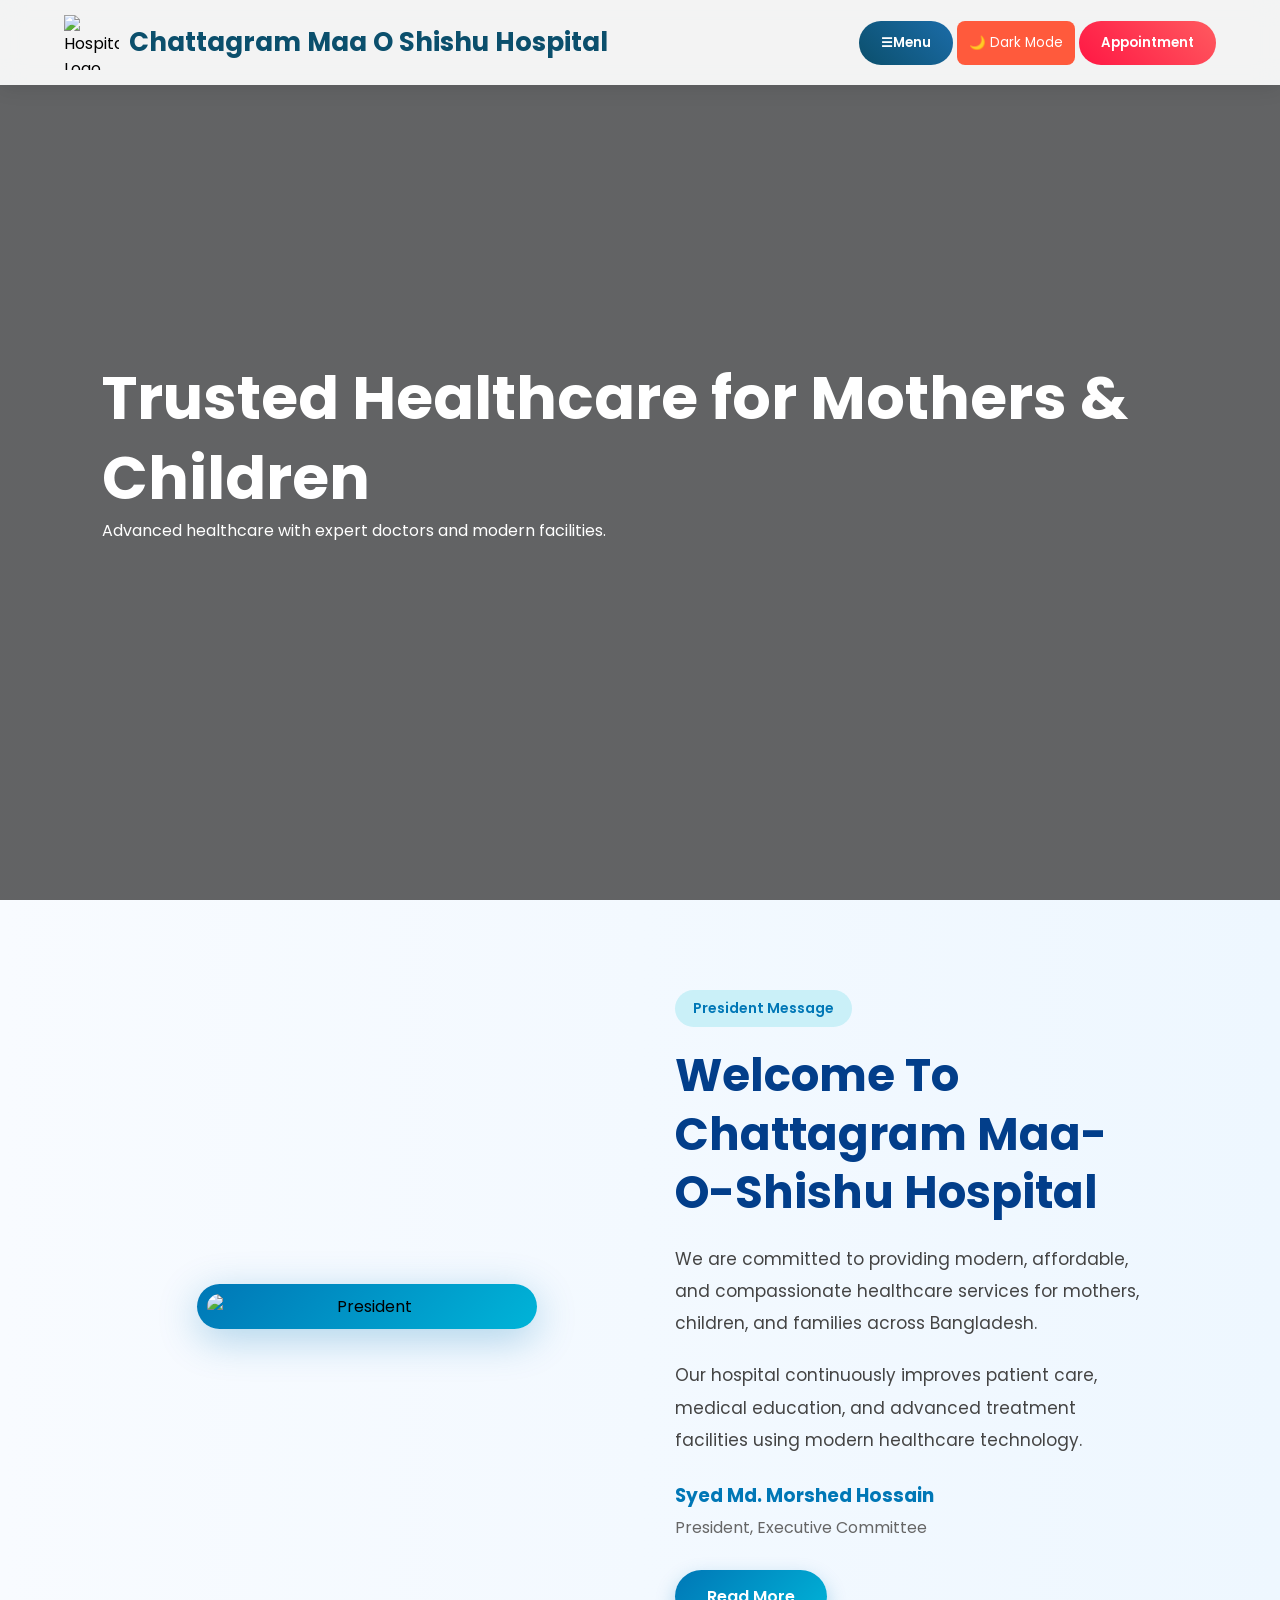
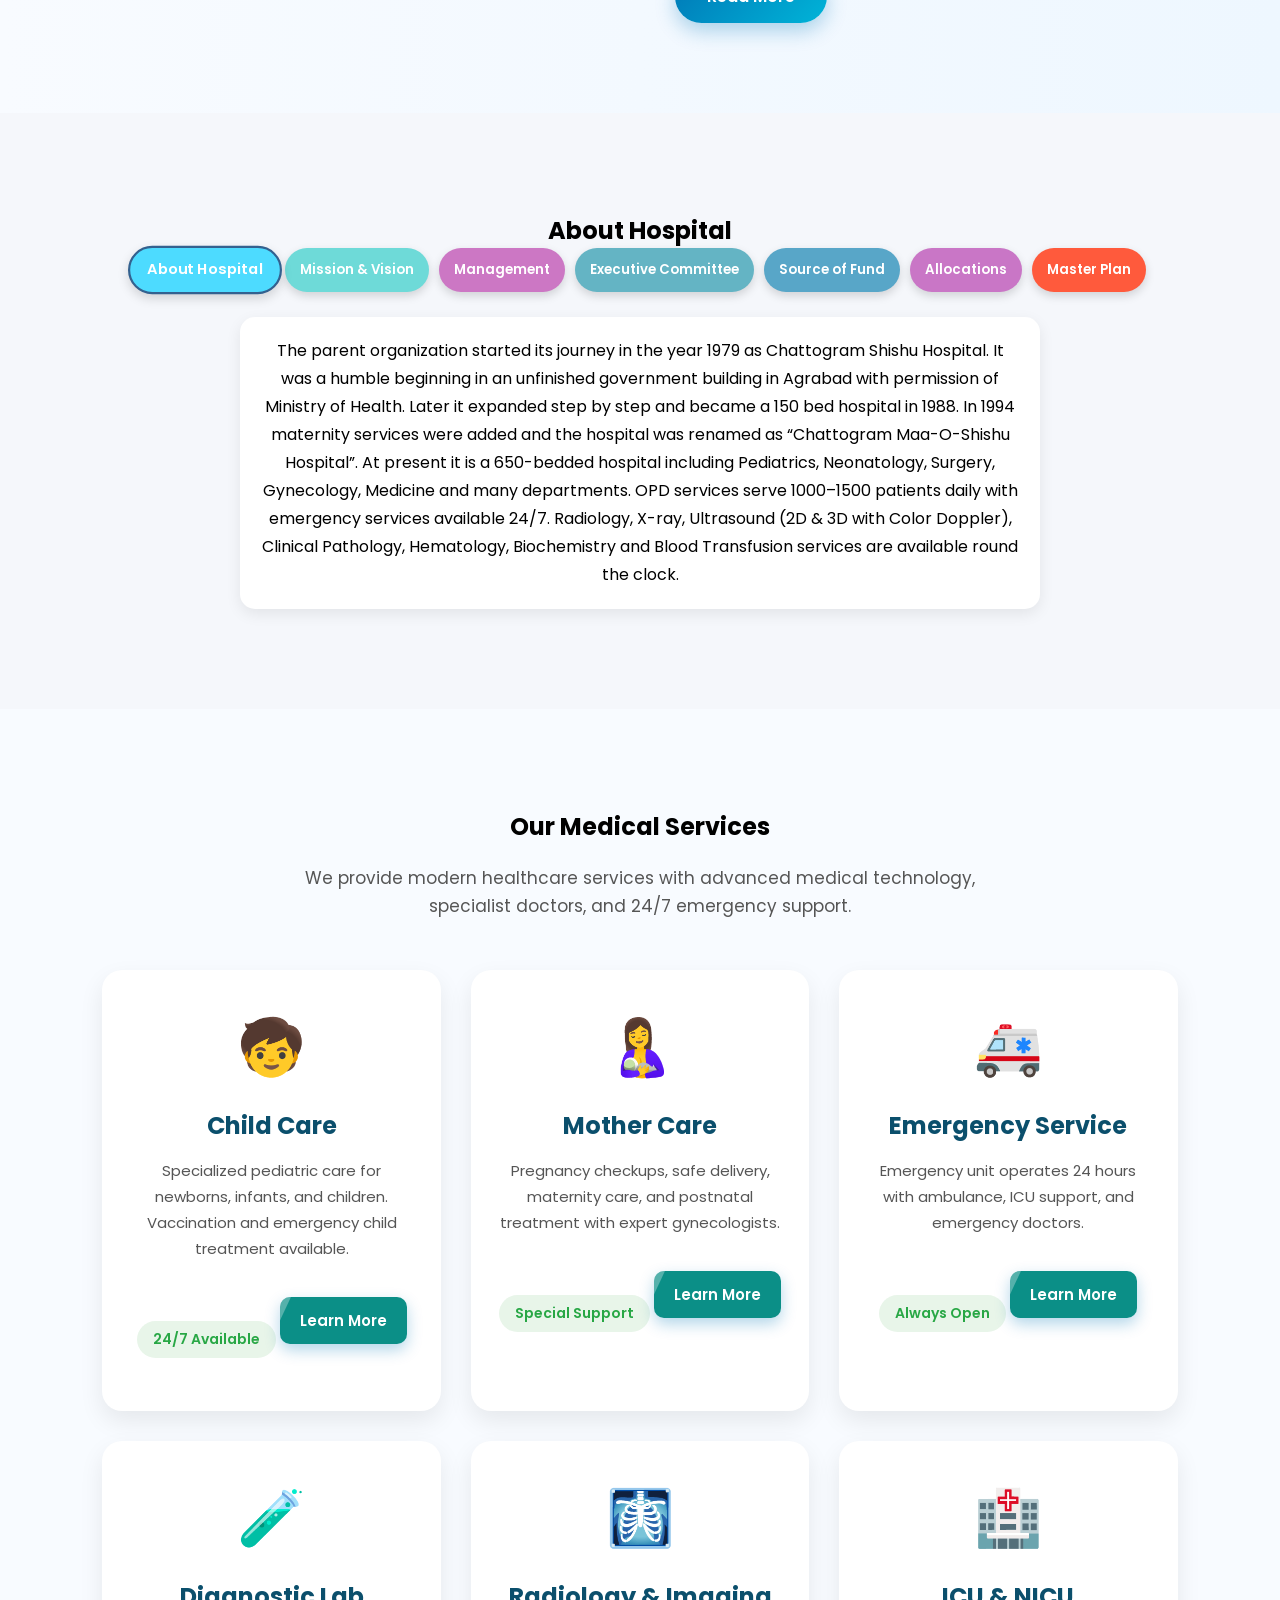
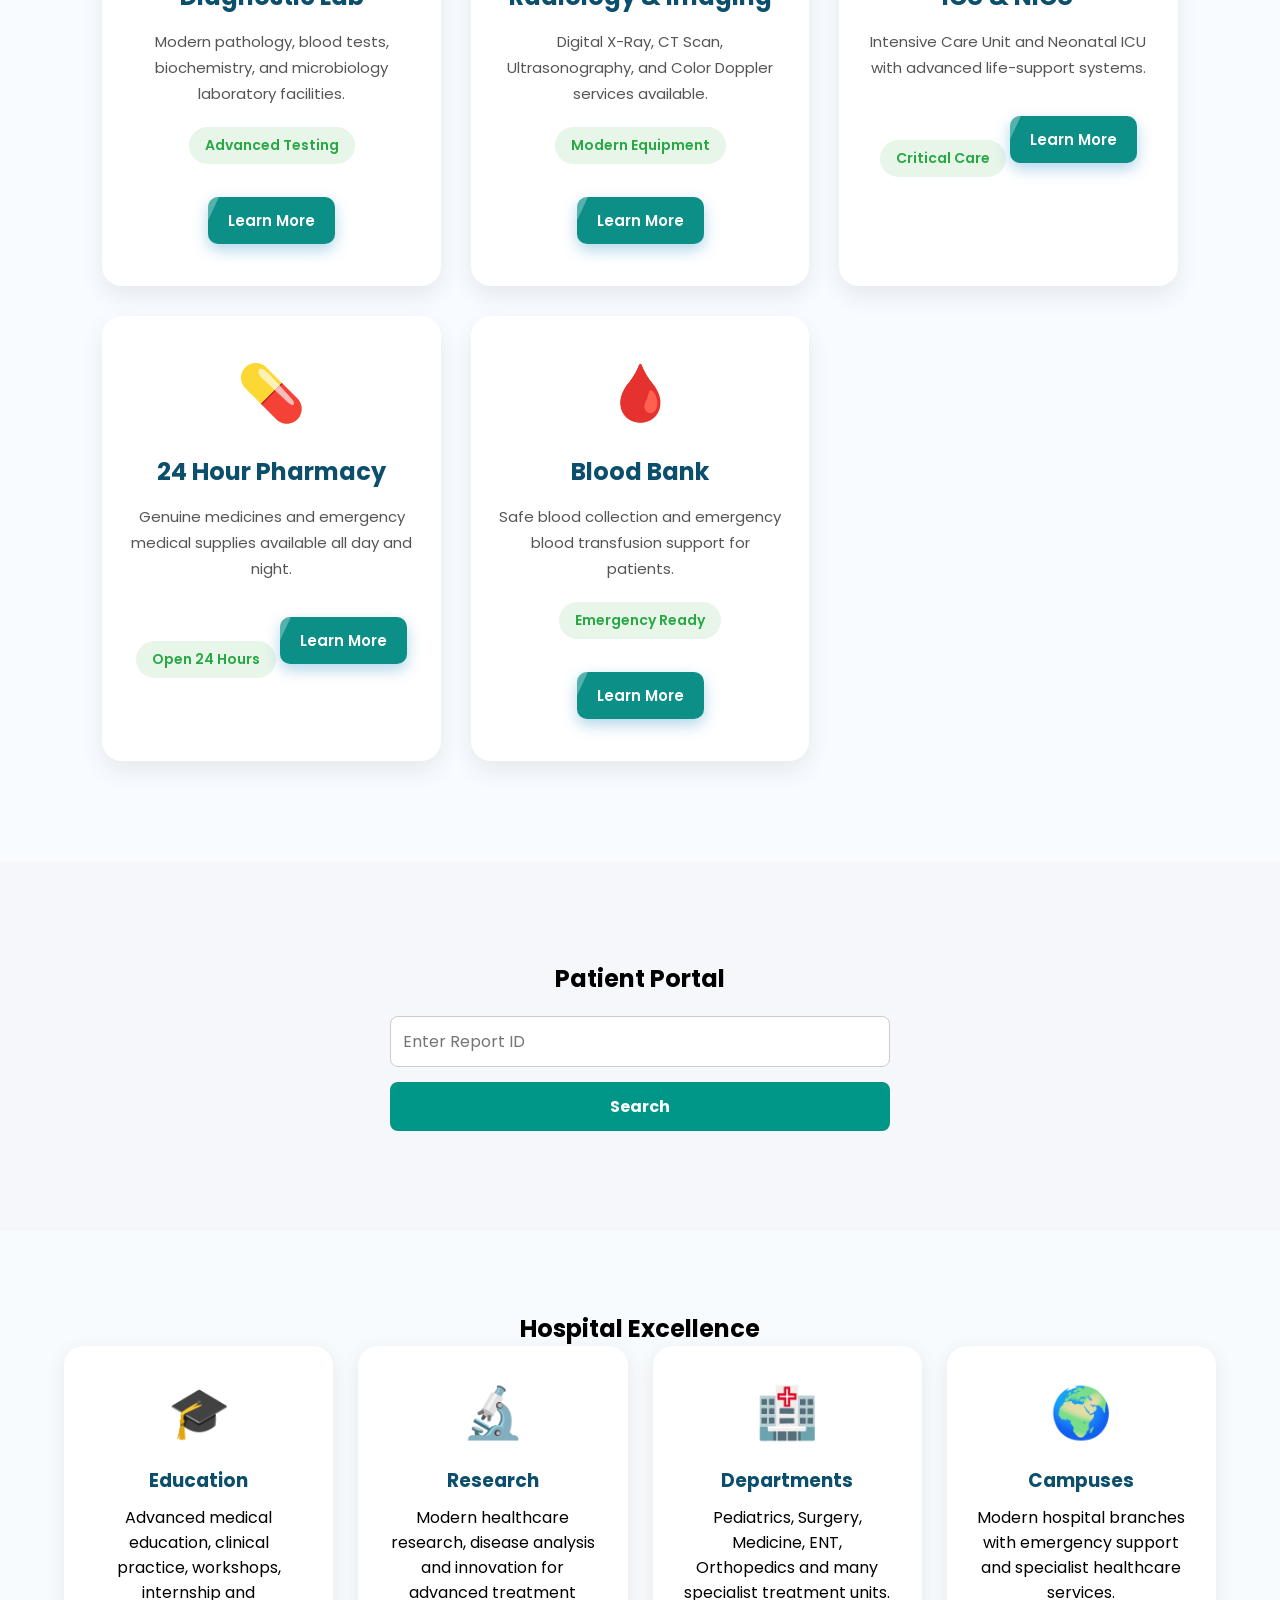
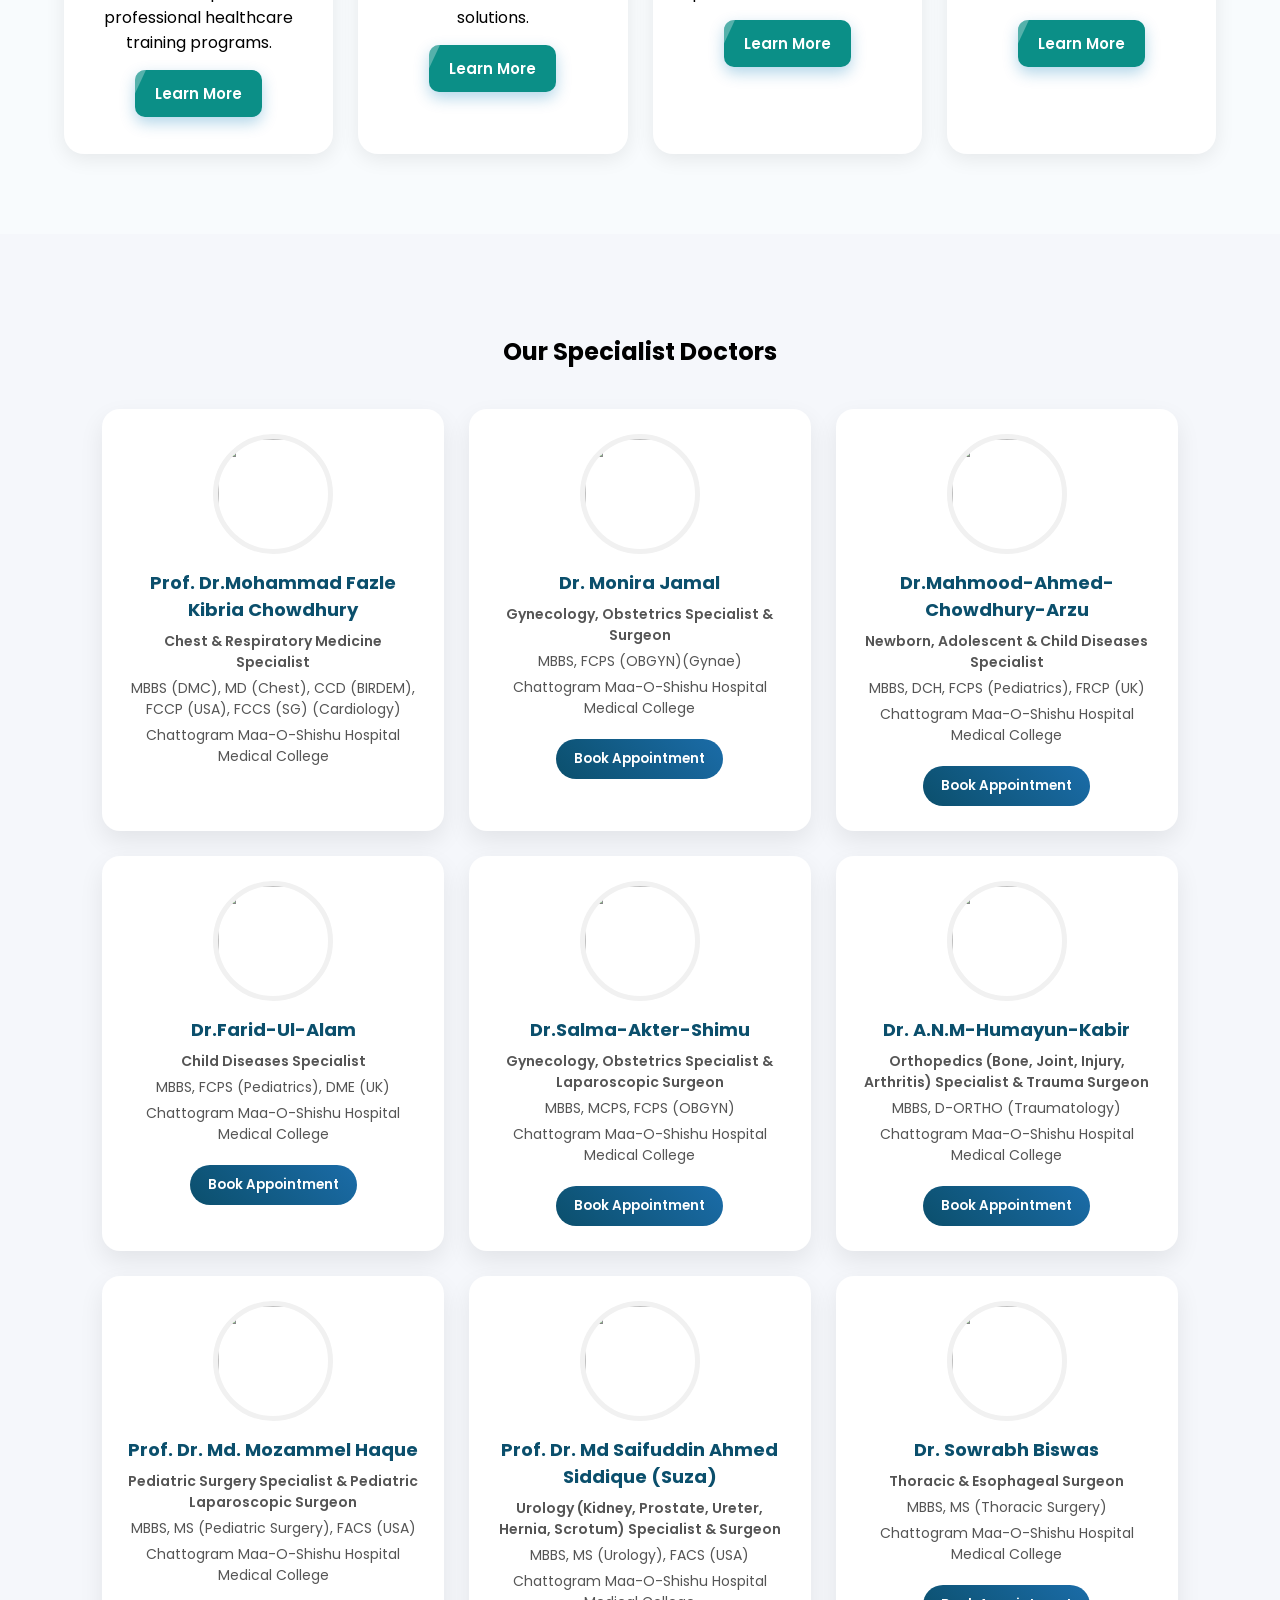
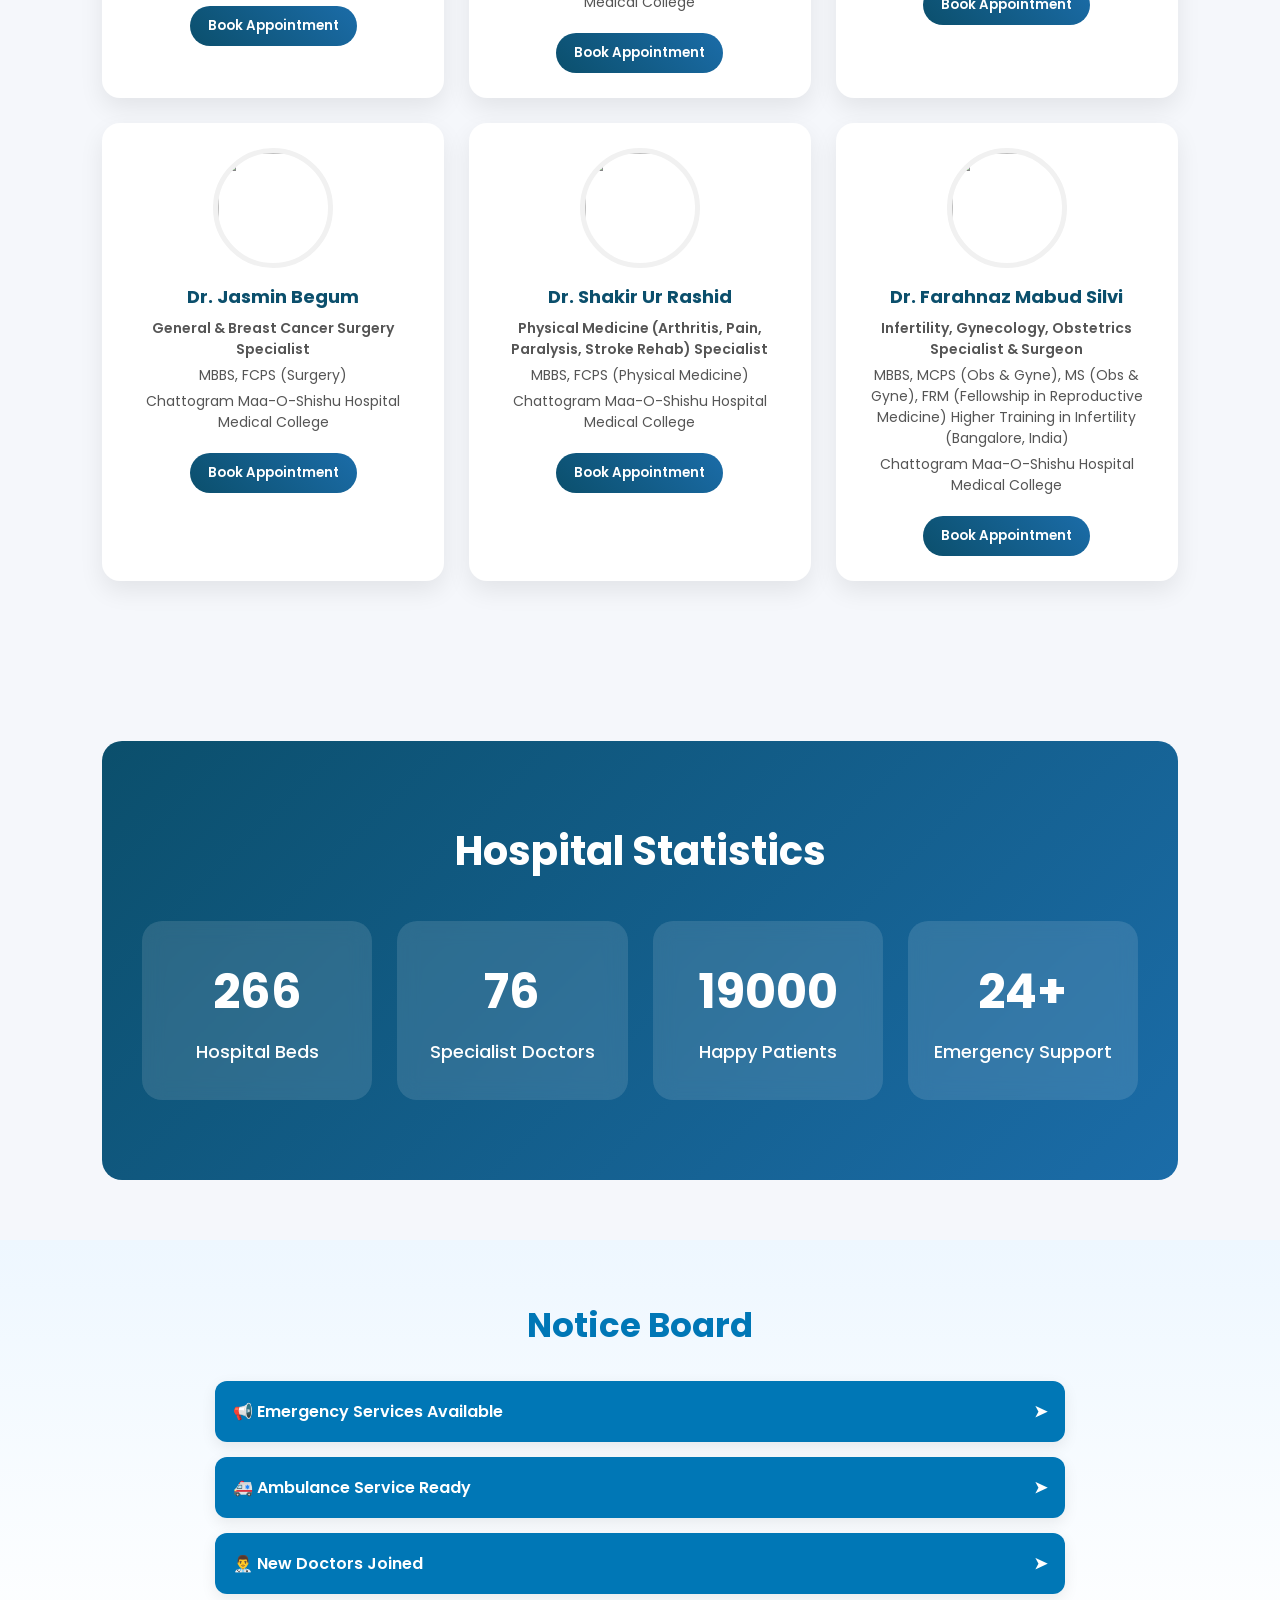
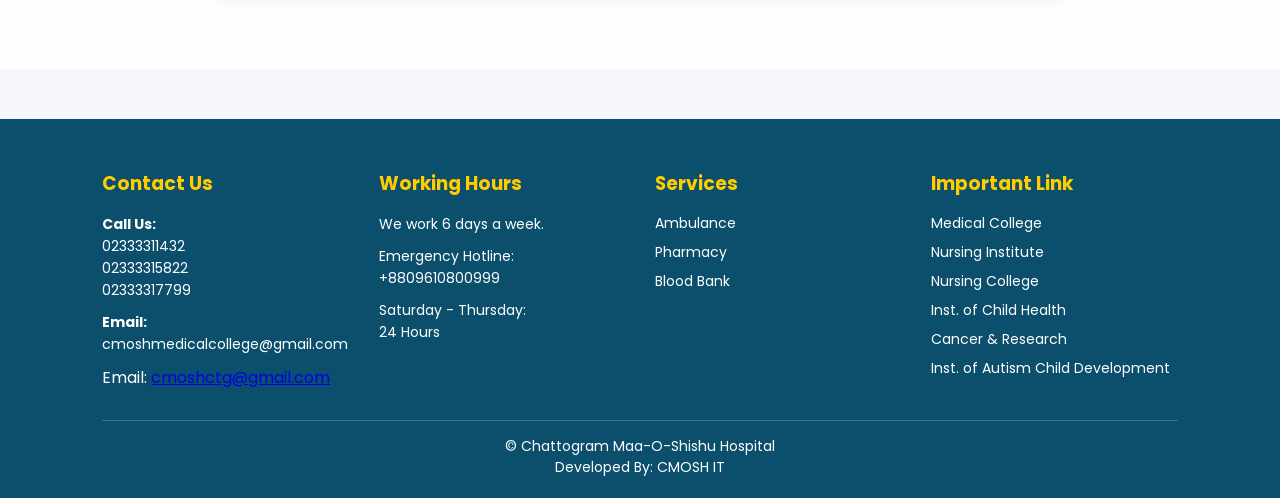
==== index.html @ 4d4696cf "Add files via upload" ====
<!DOCTYPE html>
<html lang="en">
<head>
<meta charset="UTF-8">
<meta name="viewport" content="width=device-width, initial-scale=1.0">
<title>Chattagram Maa O Shishu Hospital</title>
<link rel="stylesheet" href="style.css">
</head>
<body>

    <!-- ================= HEADER ================= -->
<header>

<div class="logo">
<img src="images/logo.png" alt="Hospital Logo">
<h2>Chattagram Maa O Shishu Hospital</h2>
</div>

<div class="right-side">

<div class="menu-container">

<button class="menu-btn">☰Menu</button>
<button class="menu-toggle">☰</button>
<button id="darkModeBtn">🌙 Dark Mode</button>
<button class="appointment-btn" onclick="showAppointment()">
Appointment
</button>
<div class="dropdown-menu">

<a class="home" href="#home">Home</a>
<a class="about" href="#about">About</a>
<a class="services" href="#services">Services</a>
<a class="portal" href="#portal">Patient Portal</a>
<a class="education" href="#education">Education</a>
<a class="research" href="#research">Research</a>
<a class="departments" href="#departments">Departments</a>
<a class="campuses" href="#campuses">Campuses</a>
<a class="dashboard" href="#" onclick="openAdminLogin(event)">Dashboard</a>
<a href="#" onclick="toggleGallery()">Gallery</a>
<a href="" onclick="showPayment(); return false;">Payment</a>
</div>
</header>

<!-- ================= HERO ================= -->

<section class="hero" id="home">

<div class="hero-content">
<h1>Trusted Healthcare for Mothers & Children</h1>
<p>Advanced healthcare with expert doctors and modern facilities.</p>
</div>

</section>

<!-- ================= PRESIDENT SECTION ================= -->

<section class="president-section">

<div class="president-container">

    <!-- Left Image -->
    <div class="president-image">

        <div class="image-border">

        <img src="./images/president.jpg" alt="President" width="300">

        </div>

    </div>

    <!-- Right Content -->
    <div class="president-content">

        <span class="president-tag">
            President Message
        </span>

        <h2>
            Welcome To Chattagram Maa-O-Shishu Hospital
        </h2>

        <p>
            We are committed to providing modern, affordable,
            and compassionate healthcare services for mothers,
            children, and families across Bangladesh.
        </p>

        <p>
            Our hospital continuously improves patient care,
            medical education, and advanced treatment facilities
            using modern healthcare technology.
        </p>

        <div class="president-info">

            <h3>Syed Md. Morshed Hossain</h3>

            <span>
            President, Executive Committee
            </span>

        </div>

        <a href="#about" class="president-btn">
            Read More
        </a>

    </div>

</div>

</section>


<!-- ================= ABOUT FULL CONTENT ================= -->

<section class="section" id="about">

<h2>About Hospital</h2>

<div class="about-tabs">

<button class="tab-btn active" data-tab="about1">About Hospital</button>
<button class="tab-btn" data-tab="mission">Mission & Vision</button>
<button class="tab-btn" data-tab="management">Management</button>
<button class="tab-btn" data-tab="executive">Executive Committee</button>
<button class="tab-btn" data-tab="fund">Source of Fund</button>
<button class="tab-btn" data-tab="allocation">Allocations</button>
<button class="tab-btn" data-tab="model">Master Plan</button>
</div>

<div id="about1" class="tab-content active">
The parent organization started its journey in the year 1979 as Chattogram Shishu Hospital. 
It was a humble beginning in an unfinished government building in Agrabad with permission of Ministry of Health.
Later it expanded step by step and became a 150 bed hospital in 1988. In 1994 maternity services were added 
and the hospital was renamed as “Chattogram Maa-O-Shishu Hospital”.
At present it is a 650-bedded hospital including Pediatrics, Neonatology, Surgery, Gynecology, Medicine and many departments. 
OPD services serve 1000–1500 patients daily with emergency services available 24/7.
Radiology, X-ray, Ultrasound (2D & 3D with Color Doppler), Clinical Pathology, Hematology, Biochemistry and Blood Transfusion services are available round the clock.
</div>

<div id="mission" class="tab-content">
Our mission is to attain international standard healthcare services in Maternal and Child Health care along with advanced services in all departments including surgery, medicine, ENT, dermatology, psychiatry and more.
Our vision is to convert this area into a world-class Medical Village with international standard teaching, learning, research and service in both preventive and curative medicine.
</div>

<div id="management" class="tab-content">
The hospital has about 10435 life members who elect a 24-member committee every 3 years.
The committee manages hospital functions through sub-groups. All policies are implemented by officers and staff.
</div>

<div id="executive" class="tab-content">
Executive Committee includes:
President (1), Vice President (3), General Secretary (1), Joint General Secretary (1), Treasurer (1), Joint Treasurer (1),
Organising Secretary (1), Sports & Cultural Secretary (1), Members (13), Donor Members (2),
Govt Representative (1), Ex Officio Directors (Admin & Academic).
</div>

<div id="fund" class="tab-content">
The hospital is funded through donations, services income, NGOs, international organizations and zakat funds.
Mega donors include PHP Group, Unilever Bangladesh, Rotary Club, Lions Club, Apex Club, KAFCO, Inner Wheel Club and others.
</div>

<div id="allocation" class="tab-content">
Funds are allocated into:
General Fund, Trust Fund, Recurrent Expenditure Fund, Zakat Fund, Patient Welfare Fund,
Employee Welfare Fund and Neonatology Development Fund.
</div>

<div id="model" class="tab-content">
A master layout plan is in progress on 4.2637 acres of land leased by Government of Bangladesh.
The aim is to build a complete Medical Village with modern infrastructure.
</div>

</section>

<!-- ================= SERVICES ================= -->

<section class="section services-section" id="services">

<h2>Our Medical Services</h2>

<p class="service-top-text">
We provide modern healthcare services with advanced medical technology,
specialist doctors, and 24/7 emergency support.
</p>

<div class="services-grid">

    <!-- Child Care -->
    <div class="service-card">

        <div class="service-icon">🧒</div>

        <h3>Child Care</h3>

        <p>
        Specialized pediatric care for newborns, infants, and children.
        Vaccination and emergency child treatment available.
        </p>

        <span class="service-status">24/7 Available</span>

       <!-- Child Care -->
<a class="learn-btn"
href="service-details.html?title=Child%20Care&info=We%20provide%20full%20pediatric%20care%20including%20newborn%20treatment,%20vaccination,%20growth%20monitoring,%20and%20emergency%20child%20support%2024/7.%20Experienced%20pediatric%20doctors%20are%20always%20available.">
Learn More
</a> 

    </div>

    <!-- Mother Care -->
    <div class="service-card">

        <div class="service-icon">🤱</div>

        <h3>Mother Care</h3>

        <p>
        Pregnancy checkups, safe delivery, maternity care,
        and postnatal treatment with expert gynecologists.
        </p>

        <span class="service-status">Special Support</span>

     <!-- Mother Care -->
<a class="learn-btn"
href="service-details.html?title=Mother%20Care&info=Complete%20maternity%20care%20including%20pregnancy%20checkups,%20safe%20delivery,%20cesarean%20support,%20postnatal%20care,%20and%20emergency%20gynecology%20services%20with%20expert%20doctors.">
Learn More
</a>

    </div>

    <!-- Emergency -->
    <div class="service-card">

        <div class="service-icon">🚑</div>

        <h3>Emergency Service</h3>

        <p>
        Emergency unit operates 24 hours with ambulance,
        ICU support, and emergency doctors.
        </p>

        <span class="service-status">Always Open</span>

     <!-- Emergency Service -->
<a class="learn-btn"
href="service-details.html?title=Emergency%20Service&info=24/7%20emergency%20medical%20support%20with%20ICU,%20ambulance,%20trauma%20care,%20and%20rapid%20response%20team.%20Critical%20patients%20are%20handled%20immediately%20by%20experienced%20emergency%20doctors%20and%20nurses.">
Learn More
</a>   
        

    </div>

    <!-- Lab -->
    <div class="service-card">

        <div class="service-icon">🧪</div>

        <h3>Diagnostic Lab</h3>

        <p>
        Modern pathology, blood tests, biochemistry,
        and microbiology laboratory facilities.
        </p>

        <span class="service-status">Advanced Testing</span>

     <!-- Diagnostic Lab -->
<a class="learn-btn"
href="service-details.html?title=Diagnostic%20Lab&info=Advanced%20diagnostic%20laboratory%20with%20blood%20tests,%20urine%20analysis,%20microbiology,%20pathology,%20and%20biochemistry%20services.%20Fast%20and%20accurate%20reporting%20using%20modern%20automated%20machines.">
Learn More
</a>   

    </div>

    <!-- Radiology -->
    <div class="service-card">

        <div class="service-icon">🩻</div>

        <h3>Radiology & Imaging</h3>

        <p>
        Digital X-Ray, CT Scan, Ultrasonography,
        and Color Doppler services available.
        </p>

        <span class="service-status">Modern Equipment</span>

     <!-- Radiology & Imaging -->
<a class="learn-btn"
href="service-details.html?title=Radiology%20and%20Imaging&info=Digital%20X-Ray,%20CT%20Scan,%20MRI%20support,%20Ultrasound,%20and%20Color%20Doppler%20imaging%20services.%20High-resolution%20diagnostic%20imaging%20for%20accurate%20disease%20detection.">
Learn More
</a>   

    </div>

    <!-- ICU -->
    <div class="service-card">

        <div class="service-icon">🏥</div>

        <h3>ICU & NICU</h3>

        <p>
        Intensive Care Unit and Neonatal ICU
        with advanced life-support systems.
        </p>

        <span class="service-status">Critical Care</span>

     <!-- ICU & NICU -->
<a class="learn-btn"
href="service-details.html?title=ICU%20and%20NICU&info=Intensive%20Care%20Unit%20(ICU)%20and%20Neonatal%20ICU%20(NICU)%20equipped%20with%20advanced%20life-support%20systems,%20ventilators,%20and%20continuous%20patient%20monitoring%20for%20critical%20care%20patients%20and%20newborn%20babies.">
Learn More
</a> 

    </div>

    <!-- Pharmacy -->
    <div class="service-card">

        <div class="service-icon">💊</div>

        <h3>24 Hour Pharmacy</h3>

        <p>
        Genuine medicines and emergency medical supplies
        available all day and night.
        </p>

        <span class="service-status">Open 24 Hours</span>

     <!-- ICU & NICU -->
    <a class="learn-btn"
href="service-details.html?title=24%20Hour%20Pharmacy&info=Hospital%20pharmacy%20provides%20genuine%20medicines,%20emergency%20drug%20support,%20prescription%20services,%20and%2024/7%20availability%20for%20all%20patients.">
Learn More
</a>

    </div>

    <!-- Blood Bank -->
    <div class="service-card">

        <div class="service-icon">🩸</div>

        <h3>Blood Bank</h3>

        <p>
        Safe blood collection and emergency blood transfusion
        support for patients.
        </p>

        <span class="service-status">Emergency Ready</span>

       <!-- Blood Bank -->
<a class="learn-btn"
href="service-details.html?title=Blood%20Bank&info=Safe%20and%20screened%20blood%20collection%20system%20with%20emergency%20blood%20transfusion%20support.%20Blood%20grouping,%20storage,%20and%20quick%20supply%20for%20critical%20patients%20and%20surgeries.">
Learn More
</a>

    </div>

</div>

</section>

<!-- ================= PATIENT PORTAL ================= -->
<section class="section" id="portal">

<h2>Patient Portal</h2>

<form id="searchForm">
<input type="text" id="searchReportId" placeholder="Enter Report ID" required>
<button type="submit">Search</button>
</form>

<div id="uploadSection" style="display:none;">

<h2>Upload Report</h2>

<form id="uploadForm">

<input type="text" name="patient_name" placeholder="Patient Name" required>

<input type="text" id="uploadReportId" placeholder="Report ID" required>

<select name="type">
<option>Blood</option>
<option>X-Ray</option>
</select>

<input type="file" id="reportFile" required>

<button type="submit">Upload Report</button>

</form>

<hr>

<h2>Download Medical Report</h2>

<form id="downloadForm">
<input type="text" id="downloadReportId" placeholder="Enter Report ID" required>
<button type="submit">Download</button>
</form>

</div>

</section>

<!-- ================= Hospital Excellence ================= -->

<section class="section info-section" id="education">

<h2>Hospital Excellence</h2>

<div class="info-grid">

<!-- Education -->
<div class="info-card">
<div class="info-icon">🎓</div>
<h3>Education</h3>
<p>
Advanced medical education, clinical practice, workshops, internship and professional healthcare training programs.
</p>
<a class="learn-btn" href="education.html">Learn More</a>
</div>

<!-- Research -->
<div class="info-card" id="research">
<div class="info-icon">🔬</div>
<h3>Research</h3>
<p>
Modern healthcare research, disease analysis and innovation for advanced treatment solutions.
</p>
<a class="learn-btn" href="research.html">Learn More</a>
</div>

<!-- Departments -->
<div class="info-card" id="departments">
<div class="info-icon">🏥</div>
<h3>Departments</h3>
<p>
Pediatrics, Surgery, Medicine, ENT, Orthopedics and many specialist treatment units.
</p>
<a class="learn-btn" href="departments.html">Learn More</a>
</div>

<!-- Campuses -->
<div class="info-card" id="campuses">
<div class="info-icon">🌍</div>
<h3>Campuses</h3>
<p>
Modern hospital branches with emergency support and specialist healthcare services.
</p>
<a class="learn-btn" href="campuses.html">Learn More</a>
</div>

</div>

</section>
<!-- ================= DOCTORS ================= -->

<section class="section" id="doctors">

<h2>Our Specialist Doctors</h2>

<div class="doctor-grid">

<div class="doctor-card">
<img src="https://www.doctorbangladesh.com/wp-content/uploads/Dr.-Fazle-Kibria-Chowdhury.jpg">
<h3>Prof. Dr.Mohammad Fazle Kibria Chowdhury </h3>
<p class="specialist">Chest & Respiratory Medicine Specialist</p>
<p>MBBS (DMC), MD (Chest), CCD (BIRDEM), FCCP (USA), FCCS (SG) (Cardiology)</p>
<p>Chattogram Maa-O-Shishu Hospital Medical College</p>

</div>

<div class="doctor-card">
<img src="https://www.doctorbangladesh.com/wp-content/uploads/Dr.-Monira-Jamal.jpg">
<h3>Dr. Monira Jamal</h3>
<p class="specialist">Gynecology, Obstetrics Specialist & Surgeon</p>
<p>MBBS, FCPS (OBGYN)(Gynae)</p>
<p>Chattogram Maa-O-Shishu Hospital Medical College</p>
<button>Book Appointment</button>
</div>

<div class="doctor-card">
<img src="https://www.doctorbangladesh.com/wp-content/uploads/Prof.-Dr.-Mahmood-Ahmed-Chowdhury-Arzu.jpg">
<h3>Dr.Mahmood-Ahmed-Chowdhury-Arzu </h3>
<p class="specialist">Newborn, Adolescent & Child Diseases Specialist</p>
<p>MBBS, DCH, FCPS (Pediatrics), FRCP (UK)</p>
<p>Chattogram Maa-O-Shishu Hospital Medical College</p>
<button>Book Appointment</button>
</div>

<div class="doctor-card">
<img src="https://www.doctorbangladesh.com/wp-content/uploads/Prof.-Dr.-Farid-Ul-Alam.jpg">
<h3>Dr.Farid-Ul-Alam</h3>
<p class="specialist">Child Diseases Specialist</p>
<p>MBBS, FCPS (Pediatrics), DME (UK)</p>
<p>Chattogram Maa-O-Shishu Hospital Medical College</p>
<button>Book Appointment</button>
</div>

<div class="doctor-card">
<img src="https://www.doctorbangladesh.com/wp-content/uploads/2025/02/Dr.-Salma-Akter-Shimu.jpg">
<h3>Dr.Salma-Akter-Shimu</h3>
<p class="specialist">Gynecology, Obstetrics Specialist & Laparoscopic Surgeon</p>
<p>MBBS, MCPS, FCPS (OBGYN)</p>
<p>Chattogram Maa-O-Shishu Hospital Medical College</p>
<button>Book Appointment</button>
</div>

<div class="doctor-card">
<img src="https://www.doctorbangladesh.com/wp-content/uploads/Dr.-A.N.M-Humayun-Kabir.jpg">
<h3>Dr. A.N.M-Humayun-Kabir</h3>
<p class="specialist">Orthopedics (Bone, Joint, Injury, Arthritis) Specialist & Trauma Surgeon</p>
<p>MBBS, D-ORTHO (Traumatology)</p>
<p>Chattogram Maa-O-Shishu Hospital Medical College</p>
<button>Book Appointment</button>
</div>

<div class="doctor-card">
<img src="https://www.doctorbangladesh.com/wp-content/uploads/Prof.-Dr.-Mozammel-Hoque.jpg">
<h3>Prof. Dr. Md. Mozammel Haque</h3>
<p class="specialist">Pediatric Surgery Specialist & Pediatric Laparoscopic Surgeon</p>
<p>MBBS, MS (Pediatric Surgery), FACS (USA)</p>
<p>Chattogram Maa-O-Shishu Hospital Medical College</p>
<button>Book Appointment</button>
</div>

<div class="doctor-card">
<img src="https://www.doctorbangladesh.com/wp-content/uploads/2020/11/Prof.-Dr.-Md-Saifuddin-Ahmed-Siddique-Suza.jpg">
<h3>Prof. Dr. Md Saifuddin Ahmed Siddique (Suza)</h3>
<p class="specialist">Urology (Kidney, Prostate, Ureter, Hernia, Scrotum) Specialist & Surgeon</p>
<p>MBBS, MS (Urology), FACS (USA)</p>
<p>Chattogram Maa-O-Shishu Hospital Medical College</p>
<button>Book Appointment</button>
</div>

<div class="doctor-card">
<img src="https://www.doctorbangladesh.com/wp-content/uploads/Dr.-Sowrabh-Biswas.jpg">
<h3>Dr. Sowrabh Biswas</h3>
<p class="specialist">Thoracic & Esophageal Surgeon</p>
<p>MBBS, MS (Thoracic Surgery)</p>
<p>Chattogram Maa-O-Shishu Hospital Medical College</p>
<button>Book Appointment</button>
</div>

<div class="doctor-card">
<img src="https://www.doctorbangladesh.com/wp-content/uploads/Dr.-Jasmin-Begum.jpg">
<h3>Dr. Jasmin Begum</h3>
<p class="specialist">General & Breast Cancer Surgery Specialist</p>
<p>MBBS, FCPS (Surgery)</p>
<p>Chattogram Maa-O-Shishu Hospital Medical College</p>
<button>Book Appointment</button>
</div>

<div class="doctor-card">
<img src="https://www.doctorbangladesh.com/wp-content/uploads/2024/10/Dr.-Shakir-Ur-Rashid.jpg">
<h3>Dr. Shakir Ur Rashid</h3>
<p class="specialist">Physical Medicine (Arthritis, Pain, Paralysis, Stroke Rehab) Specialist</p>
<p>MBBS, FCPS (Physical Medicine)</p>
<p>Chattogram Maa-O-Shishu Hospital Medical College</p>
<button>Book Appointment</button>
</div>

<div class="doctor-card">
<img src="https://www.doctorbangladesh.com/wp-content/uploads/2021/01/Dr.-Farahnaz-Mabud-Silvi.jpg">
<h3>Dr. Farahnaz Mabud Silvi</h3>
<p class="specialist">Infertility, Gynecology, Obstetrics Specialist & Surgeon</p>
<p>MBBS, MCPS (Obs & Gyne), MS (Obs & Gyne), FRM (Fellowship in Reproductive Medicine)
Higher Training in Infertility (Bangalore, India)</p>
<p>Chattogram Maa-O-Shishu Hospital Medical College</p>
<button>Book Appointment</button>
</div>

</div>

</section>

<!-- ================= STATISTICS ================= -->

<section class="section stats-section">

<h2>Hospital Statistics</h2>

<div class="stats-grid">

<div class="stat-box">
<h3 class="counter" data-target="650">0</h3>
<p>Hospital Beds</p>
</div>

<div class="stat-box">
<h3 class="counter" data-target="120">0</h3>
<p>Specialist Doctors</p>
</div>

<div class="stat-box">
<h3 class="counter" data-target="50000">0</h3>
<p>Happy Patients</p>
</div>

<div class="stat-box">
<h3 class="counter" data-target="24">0</h3>
<p>Emergency Support</p>
</div>

</div>

</section>



<!-- ================= ADMIN LOGIN ================= -->

<div id="adminModal" class="admin-modal">

    <div class="admin-box">

        <h2>Admin Login</h2>

        <input type="text" id="adminUser" placeholder="Username">

        <input type="password" id="adminPass" placeholder="Password">

        <button onclick="adminLogin()">Login</button>

        <button class="close-btn" onclick="closeAdminLogin()">Close</button>

        <p id="loginMsg"></p>

    </div>

</div>

<!-- ================= APPOINTMENT ================= -->

<section class="section" id="appointmentBox" style="display:none;">

<h2>Book Appointment</h2>

<form id="appointmentForm">

<input id="patientName" type="text" placeholder="Patient Name" required>

<input id="patientPhone" type="text" placeholder="Phone Number" required>

<select id="doctorSelect" required>
<option value="">Select Doctor</option>
<option>Prof. Dr. Mohammad Fazle Kibria Chowdhury</option>
<option>Dr. Monira Jamal</option>
<option>Dr. Mahmood Ahmed Chowdhury Arzu</option>
<option>Dr. Farid-Ul-Alam</option>
<option>Dr. Salma Akter Shimu</option>
<option>Dr. A.N.M Humayun Kabir</option>
<option>Prof. Dr. Md. Mozammel Haque</option>
</select>

<select id="department" required>
<option value="">Select Department</option>
<option>Pediatrics</option>
<option>Gynecology</option>
<option>Orthopedics</option>
<option>Surgery</option>
<option>Medicine</option>
</select>

<input id="appointmentDate" type="date" required>

<input id="appointmentTime" type="time" required>

<select id="status">
<option>Pending</option>
<option>Confirmed</option>
<option>Completed</option>
</select>

<button type="submit">Book Appointment</button>

</form>

<hr>

<div class="login-container">

<h2>Patient Registration</h2>

<form>

<input type="text" placeholder="Full Name" required>

<input type="email" placeholder="Email" required>

<input type="text" placeholder="Phone" required>

<input type="password" placeholder="Password" required>

<button type="submit">Register</button>

</form>

<a href="#">Already have account?</a>

</div>

</section>

<!-- ================= Notice Board ================= -->

<section class="notice-board" id="notice">

    <h2>Notice Board</h2>

    <div class="notice-container">

        <div class="notice-item">

            <div class="notice-title" onclick="toggleNotice(this)">
                📢 Emergency Services Available
            </div>

            <div class="notice-content">
                Emergency services are available 24/7 for all critical patients.  
                Our emergency team is always ready with ICU support and rapid response system.  
                Patients get immediate treatment without delay.
            </div>

        </div>


        <div class="notice-item">

            <div class="notice-title" onclick="toggleNotice(this)">
                🚑 Ambulance Service Ready
            </div>

            <div class="notice-content">
                Ambulance service is available day and night.  
                Fast transport with trained medical support is provided.  
                Life-saving care is ensured during transportation.
            </div>

        </div>


        <div class="notice-item">

            <div class="notice-title" onclick="toggleNotice(this)">
                👨‍⚕️ New Doctors Joined
            </div>

            <div class="notice-content">
                New specialist doctors have joined Pediatrics and Gynecology departments.  
                They bring advanced experience in patient care and treatment.
            </div>

        </div>

    </div>

</section>

<!-- ================= DASHBOARD ================= -->
<section id="dashboard" style="display:none;">

<h2>Appointment Dashboard</h2>

<button class="logout-btn" onclick="logoutAdmin()">Logout</button>

<div class="dashboard-table">

<h3>Appointment Records</h3>

<table border="1">

<thead>
<tr>
<th>Serial</th>
<th>Patient</th>
<th>Phone</th>
<th>Doctor</th>
<th>Department</th>
<th>Date</th>
<th>Time</th>
<th>Status</th>
</tr>
</thead>

<tbody id="appointmentList"></tbody>

</table>

<br><br>

<h3>Payment Records</h3>

<table border="1">

<thead>
<tr>
<th>Patient</th>
<th>Phone</th>
<th>Amount</th>
<th>Method</th>
<th>Transaction ID</th>
</tr>
</thead>

<tbody id="paymentList"></tbody>

</table>

</div>

</section>

<!-- ================= Payment Form ================= -->
 <section class="section" id="payment" style="display:none;">

<h2>Online Payment</h2>

<form id="paymentForm">

<input type="text" name="patient_name" placeholder="Patient Name" required>

<input type="text" name="phone" placeholder="Phone Number" required>

<input type="text" name="amount" placeholder="Amount" required>

<select name="payment_method">
<option>bKash</option>
<option>Nagad</option>
<option>SSLCommerz</option>
</select>

<input type="text" name="transaction_id" placeholder="Transaction ID" required>

<button type="submit">Pay Now</button>

</form>

</section>



<!-- ================= GALLERY SECTION ================= -->

<section class="gallery-section" id="gallery" style="display:none;">
    <h2>Hospital Gallery</h2>

    <p class="gallery-subtitle">
        Explore our modern hospital departments and healthcare facilities.
    </p>

    <div class="gallery-grid">

        <!-- ICU -->
        <div class="gallery-card">
            <a href="icu.html">
                <img src="https://images.unsplash.com/photo-1586773860418-d37222d8fce3?auto=format&fit=crop&w=800&q=80">
                <h3>ICU</h3>
            </a>
        </div>

        <!-- Emergency -->
        <div class="gallery-card">
            <a href="emergency.html">
                <img src="https://images.unsplash.com/photo-1551190822-a9333d879b1f?auto=format&fit=crop&w=800&q=80">
                <h3>Emergency</h3>
            </a>
        </div>

        <!-- Lab -->
        <div class="gallery-card">
            <a href="lab.html">
                <img src="https://images.unsplash.com/photo-1579154204601-01588f351e67?auto=format&fit=crop&w=800&q=80">
                <h3>Laboratory</h3>
            </a>
        </div>

        <!-- Doctors -->
        <div class="gallery-card">
            <a href="doctors.html">
                <img src="https://images.unsplash.com/photo-1537368910025-700350fe46c7?auto=format&fit=crop&w=800&q=80">
                <h3>Doctors</h3>
            </a>
        </div>

        <!-- Ambulance -->
        <div class="gallery-card">
            <a href="ambulance.html">
                <img src="https://images.unsplash.com/photo-1584515933487-779824d29309?auto=format&fit=crop&w=800&q=80">
                <h3>Ambulance</h3>
            </a>
        </div>

    </div>

</section>


<!-- ================= FOOTER ================= -->

<footer class="footer">

    <div class="footer-container">

        <!-- Contact -->
        <div class="footer-box">
            <h3>Contact Us</h3>
            <p><strong>Call Us:</strong><br>
            02333311432<br>
            02333315822<br>
            02333317799</p>

            <p><strong>Email:</strong><br>
            cmoshmedicalcollege@gmail.com</p>
            Email: <a href="mailto:cmoshctg@gmail.com">cmoshctg@gmail.com</a> 
        </div>

        <!-- Working Hours -->
        <div class="footer-box">
            <h3>Working Hours</h3>
            <p>We work 6 days a week.</p>
            <p>Emergency Hotline:<br>
            +8809610800999</p>

            <p>Saturday - Thursday:<br>
            24 Hours</p>
        </div>

        <!-- Services -->
        <div class="footer-box">
            <h3>Services</h3>
            <ul>
                <li>Ambulance</li>
                <li>Pharmacy</li>
                <li>Blood Bank</li>
            </ul>
        </div>

        <!-- Important Links -->
        <div class="footer-box">
            <h3>Important Link</h3>
            <ul>
                <li>Medical College</li>
                <li>Nursing Institute</li>
                <li>Nursing College</li>
                <li>Inst. of Child Health</li>
                <li>Cancer & Research</li>
                <li>Inst. of Autism Child Development</li>
            </ul>
        </div>

    </div>

    <!-- Bottom -->
    <div class="footer-bottom">
        <p>© Chattogram Maa-O-Shishu Hospital</p>
        <p>Developed By: CMOSH IT</p>
    </div>

</footer>

<!-- ================= SERVICE MODAL ================= -->

<div id="serviceModal" class="service-modal">

    <div class="service-box">

        <h2 id="modalTitle"></h2>

        <p id="modalInfo"></p>

        <button onclick="closeServiceModal()">Close</button>

    </div>

</div>
<script>

function showAppointment(){

var box=document.getElementById("appointmentBox");

if(box.style.display=="block"){

box.style.display="none";

}else{

box.style.display="block";

location.href="#appointmentBox";

}

}

</script>
<script>

function showPayment(){

let pay=document.getElementById("payment");

if(pay.style.display=="none" || pay.style.display==""){

pay.style.display="block";

pay.scrollIntoView({
behavior:"smooth"
});

}else{

pay.style.display="none";

}

}

</script>

<script>

document.querySelector("#payment form").addEventListener("submit",function(e){

e.preventDefault();

let patient=this.patient_name.value;
let phone=this.phone.value;
let amount=this.amount.value;
let method=this.payment_method.value;
let trx=this.transaction_id.value;

let payments=JSON.parse(localStorage.getItem("payments")) || [];

payments.push({
patient,phone,amount,method,trx
});

localStorage.setItem("payments",JSON.stringify(payments));

showPayments();

this.reset();

alert("Payment Saved!");

});

function showPayments(){

let payments=JSON.parse(localStorage.getItem("payments")) || "";

let output="";

payments.forEach(p=>{

output+=`
<tr>
<td>${p.patient}</td>
<td>${p.phone}</td>
<td>${p.amount}</td>
<td>${p.method}</td>
<td>${p.trx}</td>
</tr>
`;

});

document.getElementById("paymentList").innerHTML=output;

}

showPayments();

</script>
<script src="script.js"></script>
</body>
</html>
---- style.css ----
@import url('https://fonts.googleapis.com/css2?family=Poppins:wght@300;400;500;600;700&display=swap');

/* ================= RESET ================= */
*{
margin:0;
padding:0;
box-sizing:border-box;
font-family:'Poppins',sans-serif;
}

html{
scroll-behavior:smooth;
}

body{
background:#f5f7fb;
overflow-x:hidden;
}

/* ================= HEADER ================= */
header{
position:fixed;
width:100%;
top:0;
left:0;
padding:15px 5%;
display:flex;
justify-content:space-between;
align-items:center;
background:rgba(255,255,255,0.92);
backdrop-filter:blur(12px);
box-shadow:0 2px 20px rgba(0,0,0,0.1);
z-index:1000;
}

.logo{
display:flex;
align-items:center;
gap:10px;
}

.logo img{
width:55px;
height:55px;
object-fit:contain;
}

.logo h2{
color:#0b4f6c;
font-size:26px;
font-weight:700;
margin:0;
}

.right-side{
display:flex;
gap:15px;
align-items:center;
}

/* ================= MENU ================= */
.menu-container{
position:relative;
}

.menu-btn{
padding:12px 22px;
border:none;
border-radius:30px;
background:linear-gradient(45deg,#0b4f6c,#1b6ca8);
color:white;
cursor:pointer;
font-weight:600;
transition:0.3s;
}

.menu-btn:hover{
transform:scale(1.05);
}

/* DROPDOWN */
.dropdown-menu{
position:absolute;
top:60px;
left:0;
width:260px;
background:white;
border-radius:16px;
padding:15px;
display:none;
flex-direction:column;
gap:10px;
box-shadow:0 10px 30px rgba(0,0,0,0.15);
animation:fadeDown 0.3s ease;
}

.menu-container.active .dropdown-menu{
display:flex;
}

.dropdown-menu a{
text-decoration:none;
color:white;
padding:12px;
border-radius:10px;
font-weight:600;
transition:0.3s;
}

.dropdown-menu a:hover{
transform:translateX(5px);
opacity:0.9;
}

/* COLORS */
.home{background:#3ce2ff;}
.about{background:#d86ea0;}
.services{background:#cdbe60;}
.portal{background:#e47d9f;}
.education{background:#6574ca;}
.research{background:#dbcc81;}
.departments{background:#ff9800;}
.campuses{background:#d2da75;}
.dashboard{background:#61bbc9;}


/* ================= APPOINTMENT ================= */
.appointment-btn{
padding:12px 22px;
border:none;
border-radius:30px;
background:linear-gradient(45deg,#ff1744,#ff5a5f);
color:white;
font-weight:600;
cursor:pointer;
transition:0.3s;
}

.appointment-btn:hover{
transform:scale(1.05);
}

/* ================= HERO ================= */
.hero{
height:100vh;
display:flex;
align-items:center;
padding:0 8%;
background:linear-gradient(rgba(0,0,0,0.6),rgba(0,0,0,0.6)),
url('https://images.unsplash.com/photo-1586773860418-d37222d8fce3');
background-size:cover;
background-position:center;
color:white;
}

.hero-content h1{
font-size:60px;
line-height:80px;
}

/* ================= SECTION ================= */
.section{
padding:100px 8%;
text-align:center;
opacity:0;
transform:translateY(40px);
transition:0.6s ease;
}

.section.show{
opacity:1;
transform:translateY(0);
}

/* ================= GRID ================= */
.grid{
display:grid;
grid-template-columns:repeat(auto-fit,minmax(250px,1fr));
gap:20px;
margin-top:30px;
}

.card{
background:white;
padding:30px;
border-radius:15px;
box-shadow:0 5px 15px rgba(0,0,0,0.08);
}

/* ================= FORM ================= */
form{
max-width:400px;
margin:auto;
display:flex;
flex-direction:column;
gap:10px;
}

input{
padding:12px;
border:1px solid #ddd;
border-radius:8px;
outline:none;
}

input:focus{
border-color:#ff5a3c;
}

button{
padding:12px;
background:#ff5a3c;
color:white;
border:none;
border-radius:8px;
cursor:pointer;
}

/* ================= ABOUT TABS ================= */
.about-tabs{
display:flex;
flex-wrap:wrap;
justify-content:center;
gap:10px;
margin-bottom:25px;
}

.tab-btn{
padding:10px 15px;
border:none;
border-radius:25px;
cursor:pointer;
font-weight:600;
transition:0.3s;
color:white;
box-shadow:0 4px 10px rgba(0,0,0,0.15);
}

.tab-btn:nth-child(1){background:#4ddbff;}
.tab-btn:nth-child(2){background:#6edad8;}
.tab-btn:nth-child(3){background:#cc77c4;}
.tab-btn:nth-child(4){background:#64b4c4;}
.tab-btn:nth-child(5){background:#58a6c8;}
.tab-btn:nth-child(6){background:#c976c6;}

.tab-btn.active{
transform:scale(1.1);
border:2px solid rgb(51, 97, 143);
}

.tab-content{
display:none;
max-width:800px;
margin:auto;
background:white;
padding:20px;
border-radius:15px;
box-shadow:0 5px 15px rgba(0,0,0,0.08);
line-height:28px;
}

.tab-content.active{
display:block;
animation:fadeIn 0.4s ease;
}

/* ================= DOCTORS SECTION ================= */

.doctor-grid{
display:grid;
grid-template-columns:repeat(auto-fit,minmax(260px,1fr));
gap:25px;
margin-top:40px;
}

.doctor-card{
background:white;
padding:25px;
border-radius:18px;
text-align:center;
box-shadow:0 10px 25px rgba(0,0,0,0.08);
transition:0.4s;
}

.doctor-card:hover{
transform:translateY(-10px);
box-shadow:0 15px 35px rgba(0,0,0,0.15);
}

.doctor-card img{
width:120px;
height:120px;
border-radius:50%;
object-fit:cover;
margin-bottom:15px;
border:5px solid #f1f1f1;
}

.doctor-card h3{
color:#0b4f6c;
margin-bottom:8px;
font-size:18px;
}

.specialist{
color:#ff5a3c;
font-weight:600;
margin-bottom:10px;
}

.doctor-card p{
font-size:14px;
color:#555;
margin-bottom:5px;
}

.doctor-card button{
margin-top:15px;
padding:10px 18px;
border:none;
background:linear-gradient(45deg,#0b4f6c,#1b6ca8);
color:white;
border-radius:25px;
cursor:pointer;
font-weight:600;
transition:0.3s;
}

.doctor-card button:hover{
transform:scale(1.05);
}

/* ================= ANIMATION ================= */
@keyframes fadeDown{
from{opacity:0;transform:translateY(-10px);}
to{opacity:1;transform:translateY(0);}
}

@keyframes fadeIn{
from{opacity:0;transform:translateY(10px);}
to{opacity:1;transform:translateY(0);}
}

/* ================= STATISTICS ================= */

.stats-section{
background:linear-gradient(135deg,#0b4f6c,#1b6ca8);
color:white;
border-radius:20px;
margin:60px 8%;
padding:80px 40px;
}

.stats-section h2{
margin-bottom:40px;
font-size:40px;
}

.stats-grid{
display:grid;
grid-template-columns:repeat(auto-fit,minmax(220px,1fr));
gap:25px;
}

.stat-box{
background:rgba(255,255,255,0.12);
padding:35px 20px;
border-radius:20px;
backdrop-filter:blur(10px);
transition:0.4s;
}

.stat-box:hover{
transform:translateY(-10px);
background:rgba(255,255,255,0.18);
}

.stat-box h3{
font-size:48px;
margin-bottom:10px;
color:#fff;
font-weight:700;
}

.stat-box p{
font-size:18px;
font-weight:500;
}
/* ================= FORM ================= */

form {
    display: flex;
    flex-direction: column;
    gap: 15px;
    max-width: 500px;
    margin: auto;
    margin-top: 20px;
}

form input,
form select,
form button {
    padding: 12px;
    font-size: 16px;
    border-radius: 8px;
    border: 1px solid #ccc;
    outline: none;
}

/* focus effect */
form input:focus,
form select:focus {
    border: 2px solid #009688;
}

/* button */
form button {
    background: #009688;
    color: white;
    font-weight: bold;
    cursor: pointer;
    border: none;
}

form button:hover {
    background: #00796b;
}

/* ================= DASHBOARD ================= */

.dashboard-table {
    overflow-x: auto;
    margin-top: 30px;
}

table {
    width: 100%;
    border-collapse: collapse;
    background: white;
}

table th {
    background: #009688;
    color: white;
    padding: 12px;
}

table td {
    padding: 10px;
    border: 1px solid #ddd;
    text-align: center;
}

table tr:nth-child(even) {
    background: #f5f5f5;
}
/* ================= DROPDOWN MENU ================= */

.menu-container {
    position: relative;
    display: inline-block;
}

/* hidden by default */
.dropdown-menu {
    display: none;
    position: absolute;
    top: 40px;
    right: 0;
    background: white;
    min-width: 180px;
    box-shadow: 0px 5px 15px rgba(0,0,0,0.2);
    border-radius: 8px;
    overflow: hidden;
    z-index: 999;
}

/* show dropdown when active */
.menu-container.active .dropdown-menu {
    display: block;
}

/* links style */
.dropdown-menu a {
    display: block;
    padding: 12px;
    text-decoration: none;
    color: black;
}

.dropdown-menu a:hover {
    background: #009688;
    color: white;
}
/* ================= DASHBOARD STYLE ================= */

#dashboard {
    background: #0a99cd;
    padding: 40px 20px;
    display: none; /* IMPORTANT for menu toggle */
}

/* heading */
#dashboard h2 {
    text-align: center;
    color: #00695c;
    margin-bottom: 20px;
    font-size: 28px;
}

/* table container */
.dashboard-table {
    overflow-x: auto;
    background: white;
    padding: 15px;
    border-radius: 10px;
    box-shadow: 0 5px 20px rgba(0,0,0,0.1);
}

/* table */
table {
    width: 100%;
    border-collapse: collapse;
}

/* header */
table th {
    background: #009688;
    color: rgb(41, 8, 113);
    padding: 14px;
    text-transform: uppercase;
    font-size: 14px;
}

/* rows */
table td {
    padding: 12px;
    text-align: center;
    border-bottom: 1px solid #ddd;
}

/* alternate row */
table tr:nth-child(even) {
    background: #e0f2f1;
}

/* hover */
table tr:hover {
    background: #b2dfdb;
    transition: 0.3s;
} 
/* ================= FOOTER ================= */

.footer {
    background: #0b4f6c;
    color: white;
    padding: 50px 8% 20px;
    margin-top: 50px;
}

.footer-container {
    display: grid;
    grid-template-columns: repeat(auto-fit, minmax(220px, 1fr));
    gap: 30px;
}

.footer-box h3 {
    margin-bottom: 15px;
    color: #ffcc00;
}

.footer-box p {
    font-size: 14px;
    line-height: 22px;
    margin-bottom: 10px;
}

.footer-box ul {
    list-style: none;
}

.footer-box ul li {
    margin-bottom: 8px;
    font-size: 14px;
}

/* bottom */
.footer-bottom {
    text-align: center;
    border-top: 1px solid rgba(255,255,255,0.2);
    margin-top: 30px;
    padding-top: 15px;
    font-size: 14px;
}

/* ================= ADMIN LOGIN ================= */

.admin-modal {
    position: fixed;
    top: 0;
    left: 0;
    width: 100%;
    height: 100vh;
    background: rgba(0,0,0,0.6);
    display: none;
    justify-content: center;
    align-items: center;
    z-index: 9999;
}

.admin-box {
    background: white;
    width: 350px;
    padding: 30px;
    border-radius: 15px;
    text-align: center;
    animation: fadeIn 0.3s ease;
}

.admin-box h2 {
    margin-bottom: 20px;
    color: #0b4f6c;
}

.admin-box input {
    width: 100%;
    margin-bottom: 15px;
}

.admin-box button {
    width: 100%;
    margin-top: 10px;
}

.close-btn {
    background: crimson;
}

.close-btn:hover {
    background: darkred;
}

.logout-btn {
    background: crimson;
    margin-bottom: 20px;
}

.logout-btn:hover {
    background: darkred;
}

#loginMsg {
    margin-top: 15px;
}
/* ================= SERVICES SECTION ================= */

.services-section{
background:#f8fbff;
}

.service-top-text{
max-width:700px;
margin:20px auto 50px;
line-height:28px;
color:#555;
font-size:17px;
}

.services-grid{
display:grid;
grid-template-columns:repeat(auto-fit,minmax(260px,1fr));
gap:30px;
margin-top:30px;
}

.service-card{
background:white;
padding:35px 25px;
border-radius:20px;
box-shadow:0 10px 25px rgba(0,0,0,0.08);
transition:0.4s;
text-align:center;
position:relative;
overflow:hidden;
}

.service-card:hover{
transform:translateY(-12px);
box-shadow:0 18px 35px rgba(0,0,0,0.15);
}

.service-icon{
font-size:55px;
margin-bottom:20px;
}

.service-card h3{
font-size:24px;
color:#0b4f6c;
margin-bottom:15px;
}

.service-card p{
font-size:15px;
line-height:26px;
color:#555;
margin-bottom:20px;
}

.service-status{
display:inline-block;
padding:8px 16px;
border-radius:30px;
background:#e8f5e9;
color:#28a745;
font-weight:600;
font-size:14px;
margin-bottom:18px;
}

.service-card button{
display:block;
width:100%;
padding:12px;
border:none;
border-radius:30px;
background:linear-gradient(45deg,#0b4f6c,#1b6ca8);
color:white;
font-weight:600;
cursor:pointer;
transition:0.3s;
}

.service-card button:hover{
transform:scale(1.05);
}
/* ================= SERVICE MODAL ================= */

.service-modal{
    position:fixed;
    top:0;
    left:0;
    width:100%;
    height:100vh;
    background:rgba(0,0,0,0.6);
    display:none;
    justify-content:center;
    align-items:center;
    z-index:9999;
}

.service-box{
    background:white;
    width:400px;
    padding:25px;
    border-radius:15px;
    text-align:center;
    animation:fadeIn 0.3s ease;
}

.service-box h2{
    color:#0b4f6c;
    margin-bottom:10px;
}

.service-box p{
    font-size:15px;
    line-height:22px;
    margin-bottom:15px;
}

.service-box button{
    background:#ff5a3c;
    border:none;
    padding:10px 20px;
    color:white;
    border-radius:8px;
    cursor:pointer;
}
.learn-btn{
    display:inline-block;
    margin-top:15px;
    padding:12px 28px;
    border-radius:40px;
    text-decoration:none;
    font-size:15px;
    font-weight:600;
    color:white;

    background:linear-gradient(135deg,#0077b6,#00b4d8);

    box-shadow:0 6px 15px rgba(0,119,182,0.3);

    transition:0.4s ease;
    position:relative;
    overflow:hidden;
}

/* Hover Effect */
.learn-btn:hover{
    transform:translateY(-4px) scale(1.05);

    box-shadow:0 10px 25px rgba(0,180,216,0.5);

    background:linear-gradient(135deg,#0096c7,#48cae4);
}

/* Click Effect */
.learn-btn:active{
    transform:scale(0.96);
}

/* Shine Animation */
.learn-btn::before{
    content:'';
    position:absolute;
    top:0;
    left:-100%;
    width:100%;
    height:100%;
    background:rgba(255,255,255,0.3);
    transform:skewX(-25deg);
    transition:0.7s;
}

.learn-btn:hover::before{
    left:120%;
}
/* ================= PRESIDENT SECTION ================= */

.president-section{
    padding:90px 10%;
    background:linear-gradient(to right,#f8fbff,#eef7ff);
}

.president-container{
    display:flex;
    align-items:center;
    justify-content:center;
    gap:70px;
    flex-wrap:wrap;
}

/* Image Side */

.president-image{
    flex:1;
    min-width:300px;
    text-align:center;
}

.image-border{
    display:inline-block;
    padding:10px;
    border-radius:30px;
    background:linear-gradient(135deg,#0077b6,#00b4d8);
    box-shadow:0 10px 40px rgba(0,119,182,0.3);
    animation:floatImage 4s ease-in-out infinite;
}

.image-border img{
    width:320px;
    border-radius:25px;
    display:block;
}

/* Content Side */

.president-content{
    flex:1;
    min-width:300px;
}

.president-tag{
    display:inline-block;
    background:#caf0f8;
    color:#0077b6;
    padding:8px 18px;
    border-radius:30px;
    font-size:14px;
    font-weight:600;
    margin-bottom:20px;
}

.president-content h2{
    font-size:45px;
    color:#023e8a;
    margin-bottom:20px;
    line-height:1.3;
}

.president-content p{
    color:#444;
    line-height:1.9;
    font-size:17px;
    margin-bottom:20px;
}

/* Info */

.president-info{
    margin-top:25px;
}

.president-info h3{
    color:#0077b6;
    margin-bottom:5px;
}

.president-info span{
    color:#666;
}

/* Button */

.president-btn{
    display:inline-block;
    margin-top:30px;
    padding:14px 32px;
    border-radius:50px;
    text-decoration:none;
    color:white;
    font-weight:600;
    background:linear-gradient(135deg,#0077b6,#00b4d8);
    box-shadow:0 8px 20px rgba(0,119,182,0.3);
    transition:0.4s;
}

.president-btn:hover{
    transform:translateY(-5px) scale(1.05);
    box-shadow:0 12px 25px rgba(0,180,216,0.4);
}

/* Floating Animation */

@keyframes floatImage{

    0%{
        transform:translateY(0px);
    }

    50%{
        transform:translateY(-10px);
    }

    100%{
        transform:translateY(0px);
    }
}

/* Responsive */

@media(max-width:768px){

    .president-content h2{
        font-size:32px;
    }

    .image-border img{
        width:260px;
    }

}
/* ===== NOTICE BOARD ===== */

.notice-board{
    padding:60px 20px;
    background:linear-gradient(180deg,#eef7ff,#ffffff);
    text-align:center;
}

.notice-board h2{
    font-size:34px;
    color:#0077b6;
    margin-bottom:30px;
}

/* container */
.notice-container{
    max-width:850px;
    margin:auto;
}

/* each item */
.notice-item{
    background:white;
    margin-bottom:15px;
    border-radius:12px;
    box-shadow:0 5px 15px rgba(0,0,0,0.08);
    overflow:hidden;
    transition:0.3s;
}

/* title */
.notice-title{
    padding:18px;
    font-weight:600;
    cursor:pointer;
    background:#0077b6;
    color:white;
    text-align:left;
    display:flex;
    justify-content:space-between;
    align-items:center;
    transition:0.3s;
}

/* hover effect */
.notice-title:hover{
    background:#0096c7;
}

/* icon rotate */
.notice-title::after{
    content:"➤";
    transition:0.3s;
}

/* rotate when active */
.notice-item.active .notice-title::after{
    transform:rotate(90deg);
}

/* content */
.notice-content{
    max-height:0;
    overflow:hidden;
    padding:0 18px;
    background:white;
    text-align:left;
    transition:0.4s ease;
    color:#333;
    line-height:1.6;
}

/* open state */
.notice-item.active .notice-content{
    max-height:250px;
    padding:18px;
}

/* active card glow */
.notice-item.active{
    box-shadow:0 10px 25px rgba(0,119,182,0.25);
}

/* ===== GALLERY SECTION ===== */

.gallery-section{
    padding:60px 20px;
    background:#f8fbff;
    text-align:center;
}

.gallery-section h2{
    font-size:34px;
    color:#0077b6;
    margin-bottom:10px;
}

.gallery-subtitle{
    color:#555;
    margin-bottom:30px;
}

.gallery-grid{
    display:grid;
    grid-template-columns:repeat(auto-fit,minmax(220px,1fr));
    gap:20px;
    max-width:1100px;
    margin:auto;
}

.gallery-card{
    background:white;
    border-radius:12px;
    overflow:hidden;
    box-shadow:0 5px 15px rgba(0,0,0,0.1);
    transition:0.3s ease;
}

.gallery-card a{
    text-decoration:none;
}

.gallery-card img{
    width:100%;
    height:200px;
    object-fit:cover;
    display:block;
    transition:0.4s ease;
}

.gallery-card:hover{
    transform:translateY(-8px);
    box-shadow:0 10px 25px rgba(0,119,182,0.25);
}

.gallery-card:hover img{
    transform:scale(1.08);
}

.gallery-card h3{
    padding:15px;
    color:#0077b6;
    font-size:20px;
}
/* ===== MOBILE RESPONSIVE ===== */

@media only screen and (max-width: 768px) {

    .menu-container {
        flex-direction: column;
    }

    .hero-content h1 {
        font-size: 22px;
        text-align: center;
    }

    .services-grid {
        grid-template-columns: 1fr;
    }

    .doctor-grid {
        grid-template-columns: 1fr;
    }

    .gallery-grid {
        grid-template-columns: 1fr;
    }

    .stats-grid {
        grid-template-columns: 1fr 1fr;
    }

    table {
        display: block;
        overflow-x: auto;
    }

    .appointment-btn {
        width: 100%;
        margin-top: 10px;
    }
}
.menu-toggle{
    display:none;
    font-size:25px;
    background:none;
    border:none;
}

@media(max-width:768px){
    .menu-toggle{
        display:block;
    }

    .dropdown-menu{
        display:none;
        flex-direction:column;
    }

    .dropdown-menu.active{
        display:flex;
    }
}
.dark-mode{
    background:#121212;
    color:white;
}

.dark-mode .service-card,
.dark-mode .doctor-card,
.dark-mode .gallery-card,
.dark-mode .section{
    background:#1e1e1e;
    color:white;
}

.dark-mode header{
    background:#000;
}
#payment{
padding:60px 20px;
text-align:center;
background:#f8fbff;
}

#payment h2{
font-size:32px;
margin-bottom:30px;
color:#003366;
}

#payment form{
max-width:500px;
margin:auto;
background:white;
padding:30px;
border-radius:15px;
box-shadow:0 5px 20px rgba(0,0,0,0.1);
}

#payment input,
#payment select{
width:100%;
padding:14px;
margin:12px 0;
border:1px solid #ccc;
border-radius:8px;
font-size:16px;
}

#payment button{
width:100%;
padding:15px;
background:#007bff;
color:white;
border:none;
border-radius:8px;
font-size:18px;
cursor:pointer;
transition:.3s;
}

#payment button:hover{
background:#0056b3;
transform:scale(1.03);
}

.info-section{
padding:80px 5%;
background:#f8fbfd;
}

.info-grid{
display:grid;
grid-template-columns:repeat(auto-fit,minmax(250px,1fr));
gap:25px;
}

.info-card{
background:#fff;
padding:30px;
border-radius:20px;
box-shadow:0 5px 20px rgba(0,0,0,0.08);
text-align:center;
transition:.4s;
}

.info-card:hover{
transform:translateY(-10px);
}

.info-icon{
font-size:50px;
margin-bottom:15px;
}

.info-card h3{
color:#0b4f6c;
margin-bottom:10px;
}

.learn-btn{
display:inline-block;
margin-top:15px;
padding:12px 20px;
background:#0b8f87;
color:white;
text-decoration:none;
border-radius:10px;
font-weight:600;
transition:.3s;
}

.learn-btn:hover{
background:#066c66;
transform:scale(1.05);
}
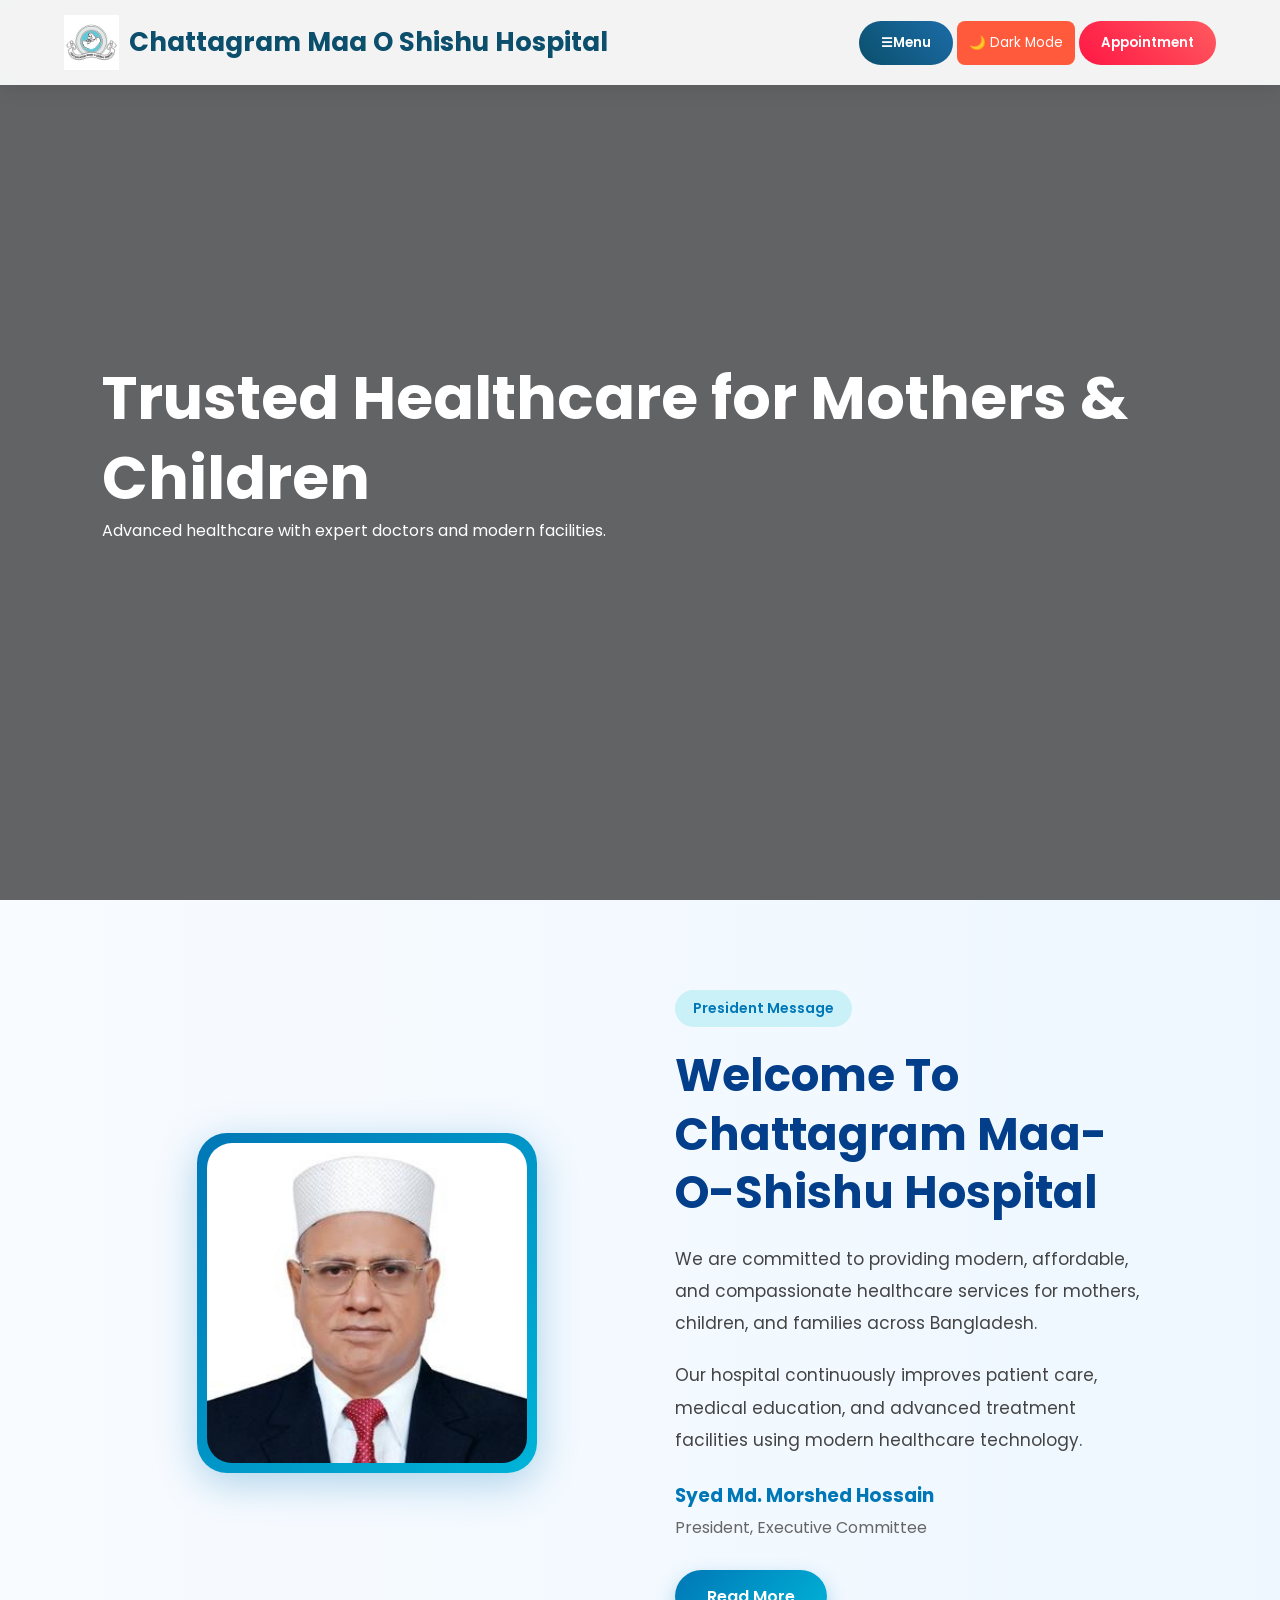
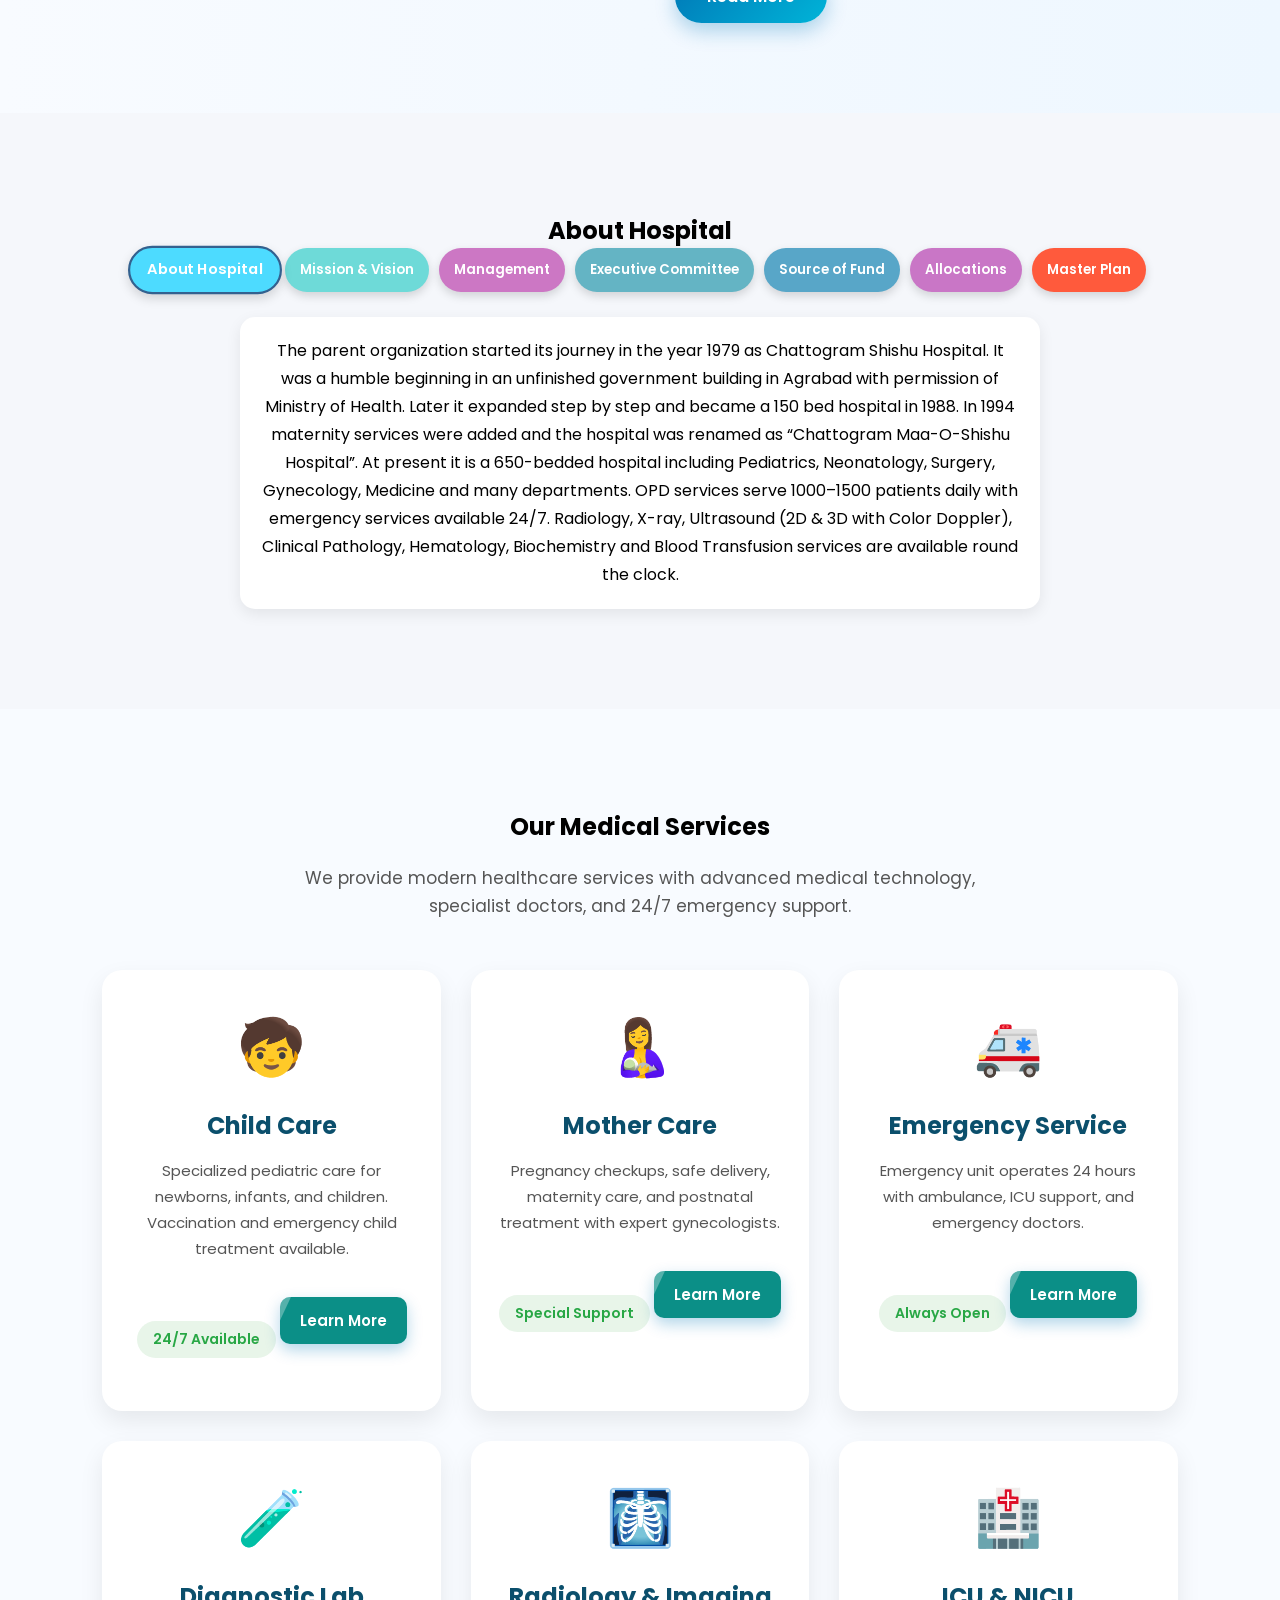
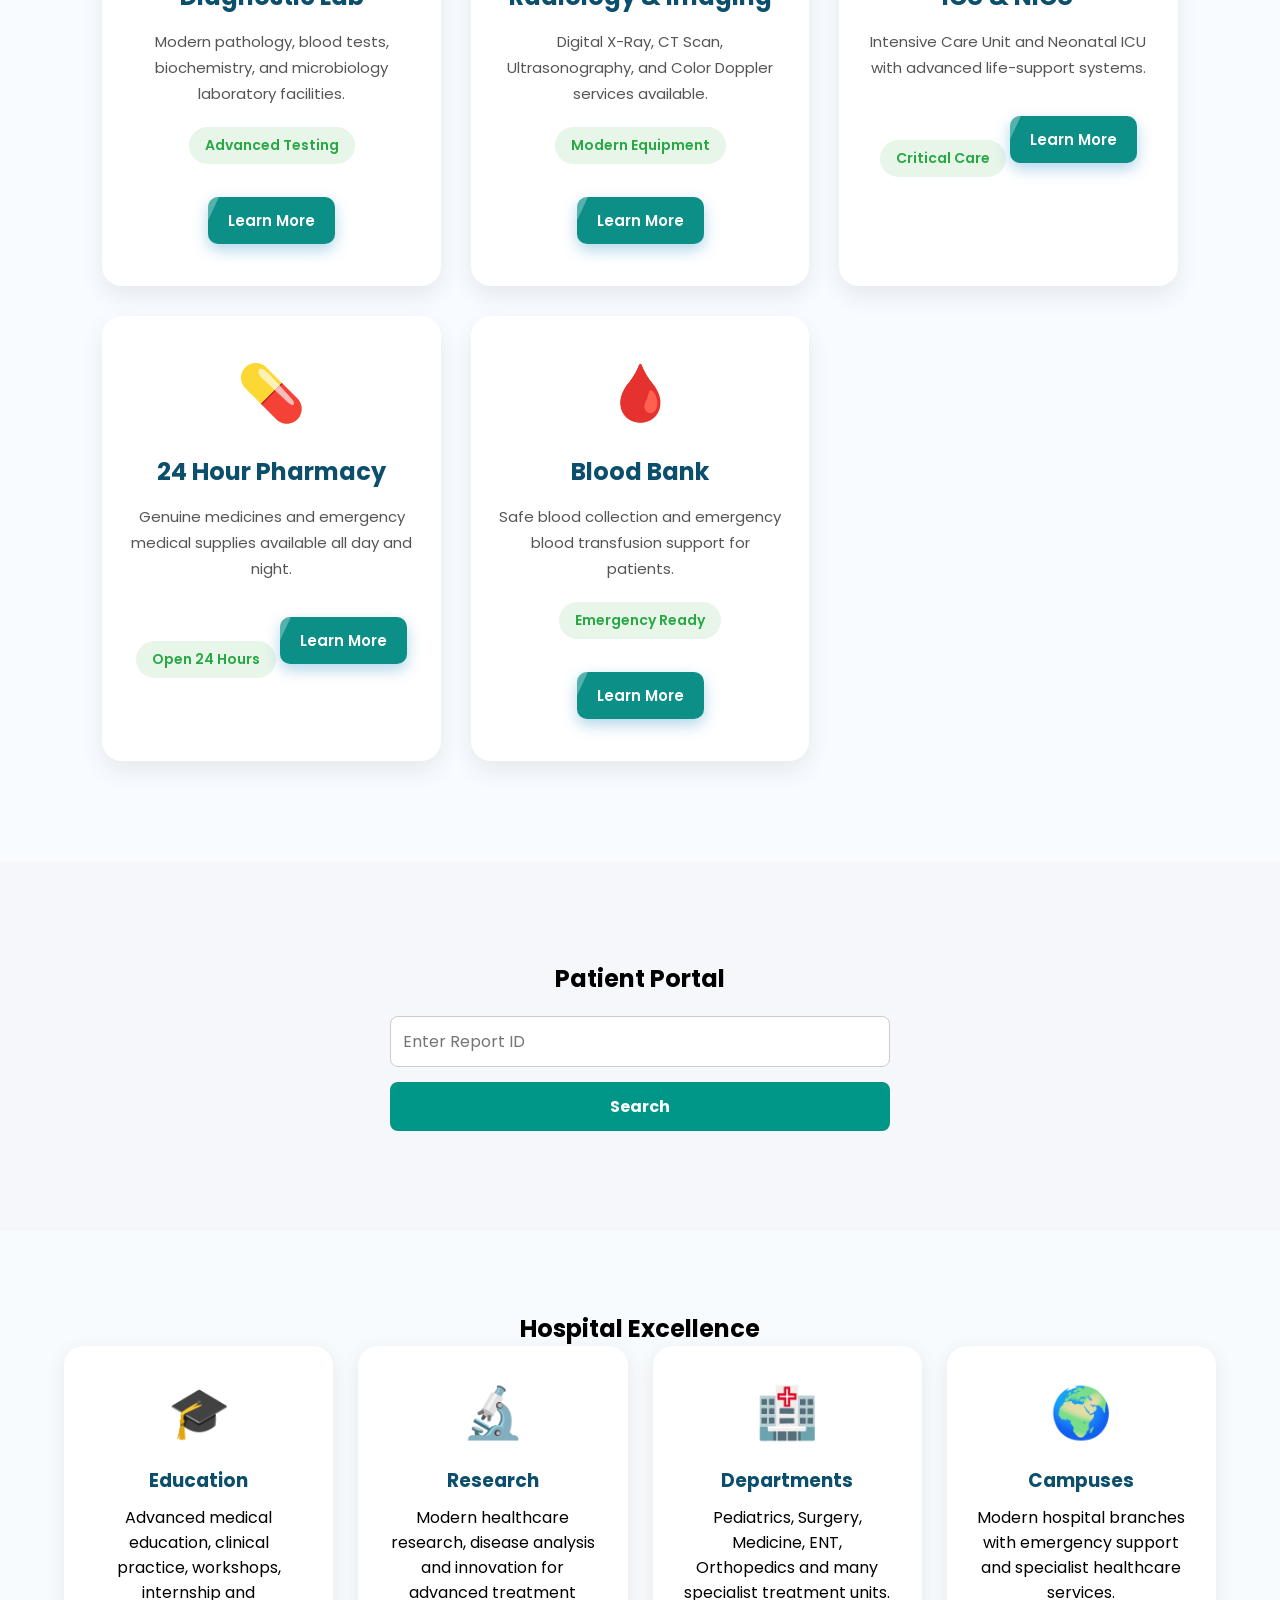
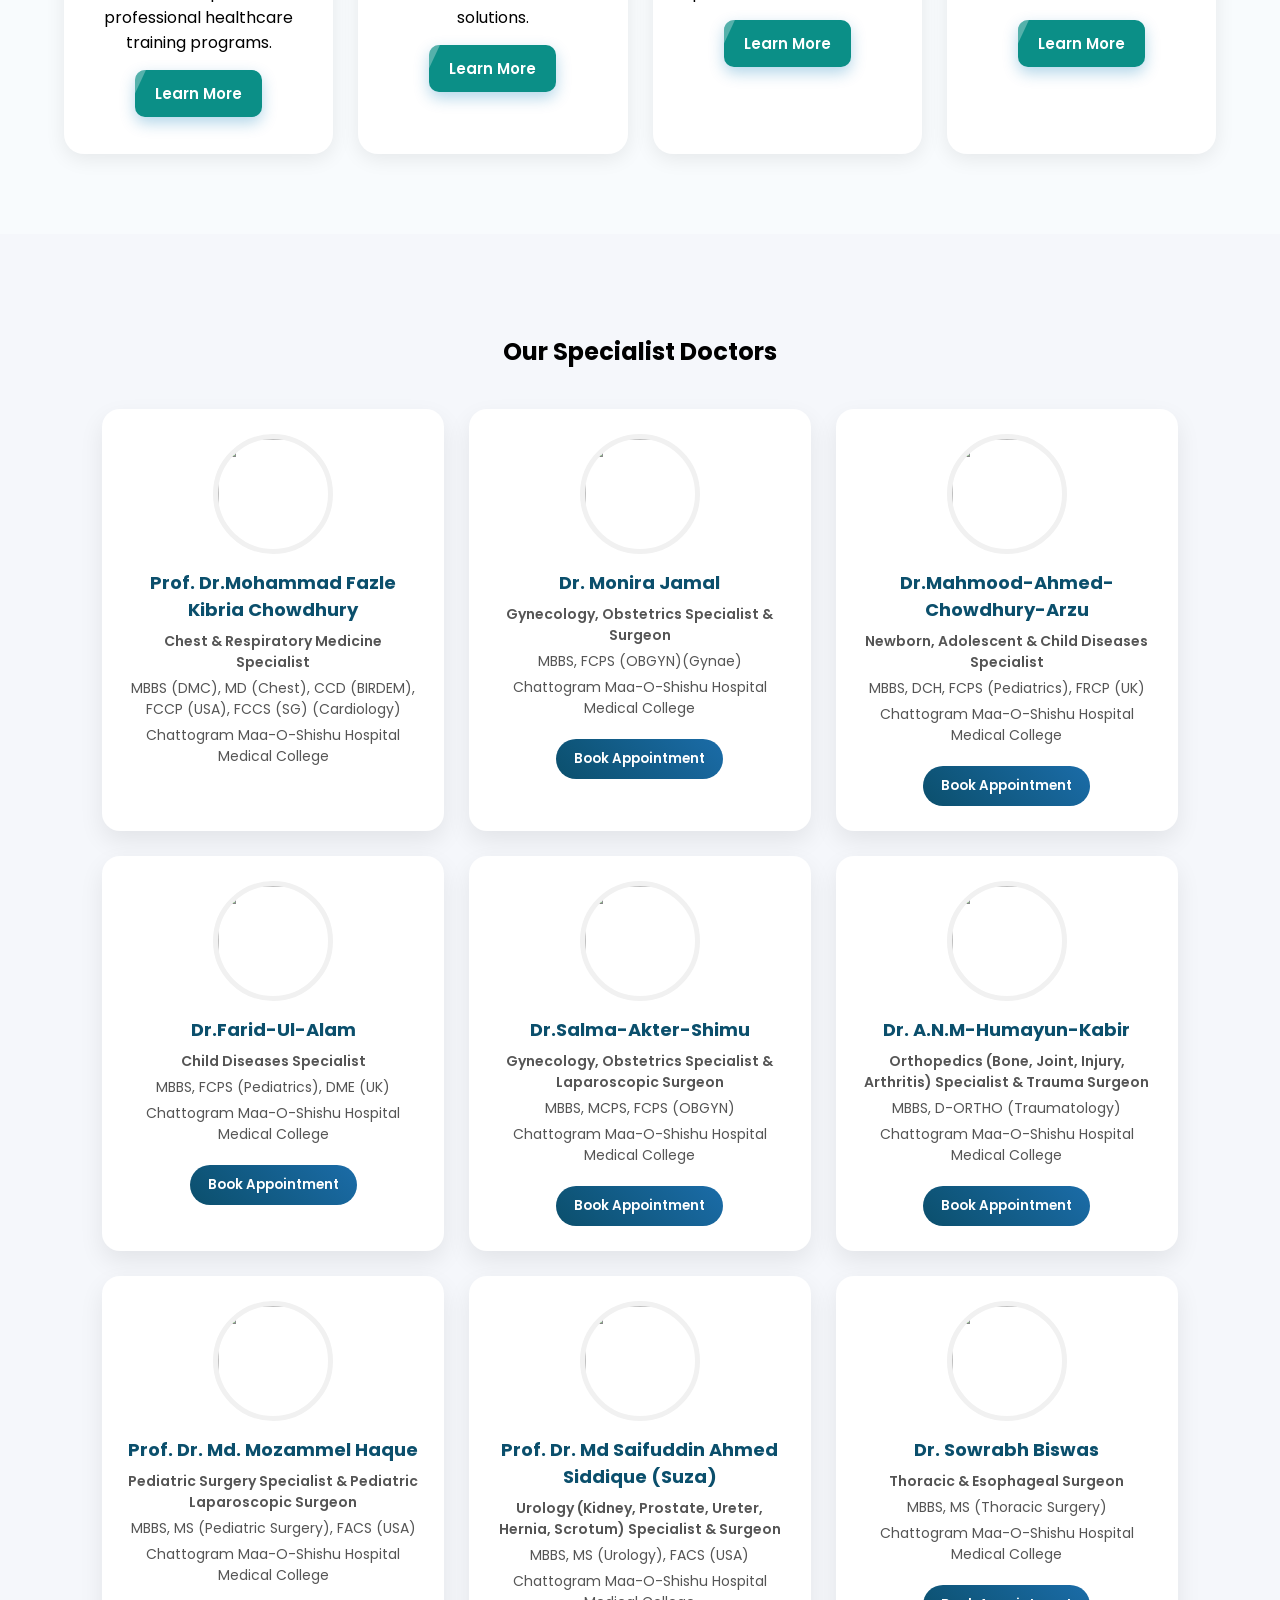
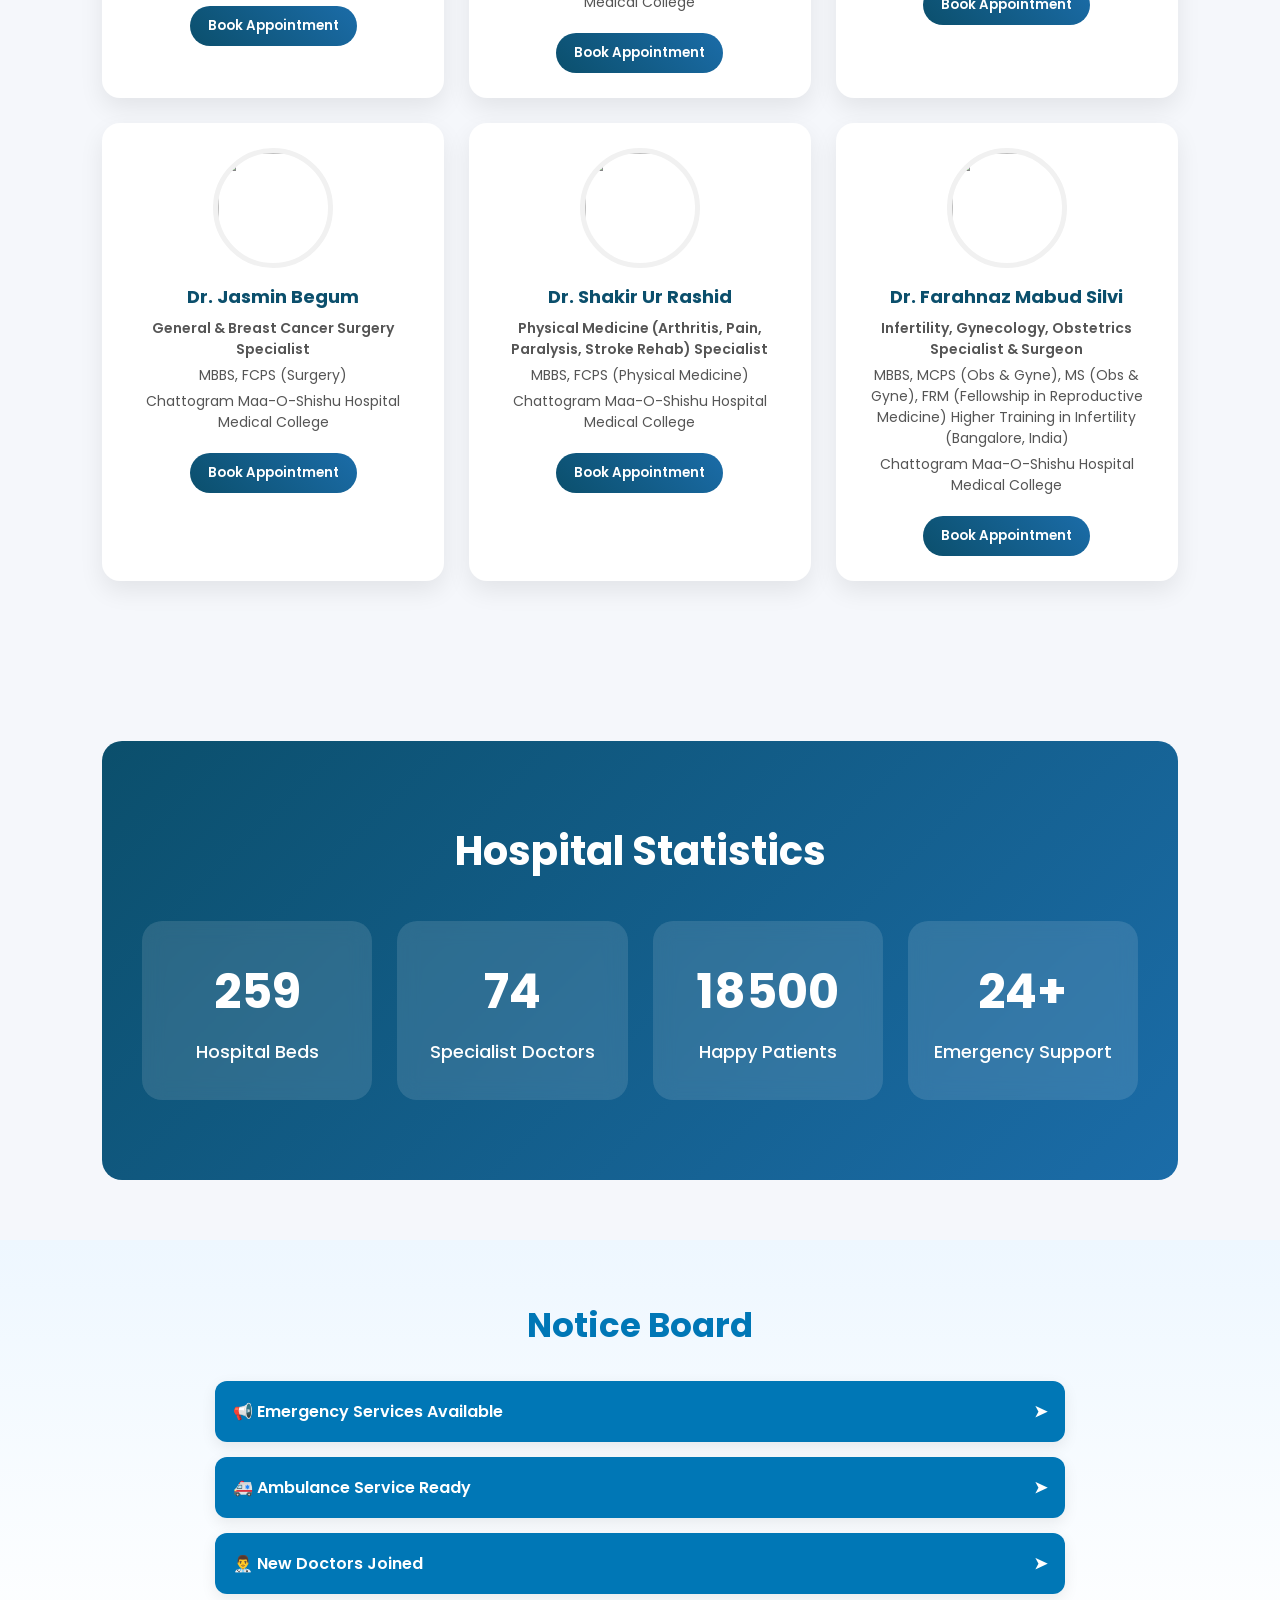
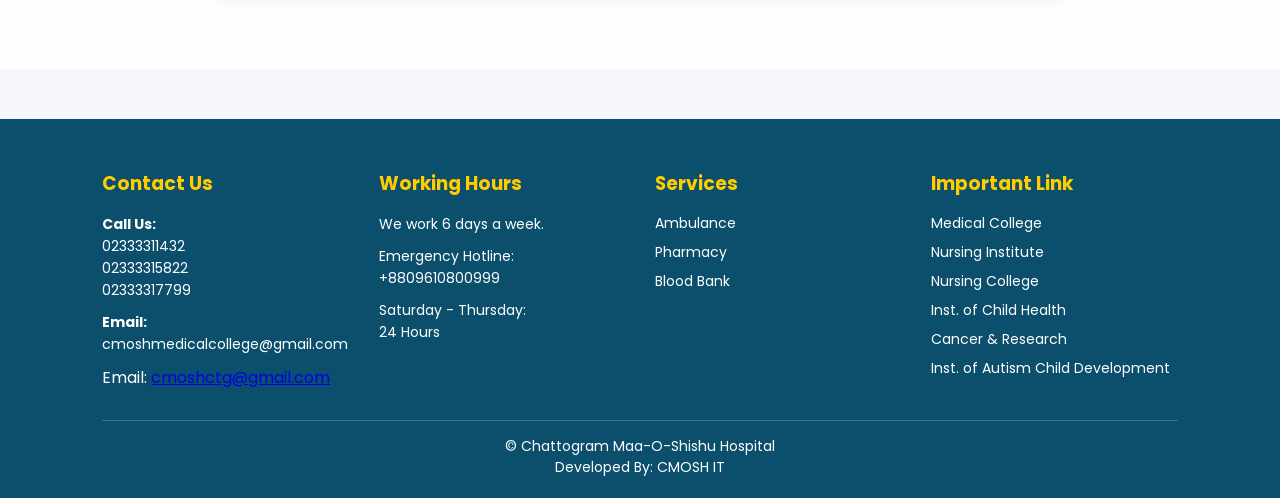
==== commit 703485e9: "Update index.html" ====
--- a/index.html
+++ b/index.html
@@ -12,7 +12,7 @@
 <header>
 
 <div class="logo">
-<img src="images/logo.png" alt="Hospital Logo">
+<img src="logo.png">
 <h2>Chattagram Maa O Shishu Hospital</h2>
 </div>
 
@@ -64,7 +64,7 @@
 
         <div class="image-border">
 
-        <img src="./images/president.jpg" alt="President" width="300">
+        <img src="president.jpg">
 
         </div>
 
@@ -1088,4 +1088,4 @@
 </script>
 <script src="script.js"></script>
 </body>
-</html>+</html>
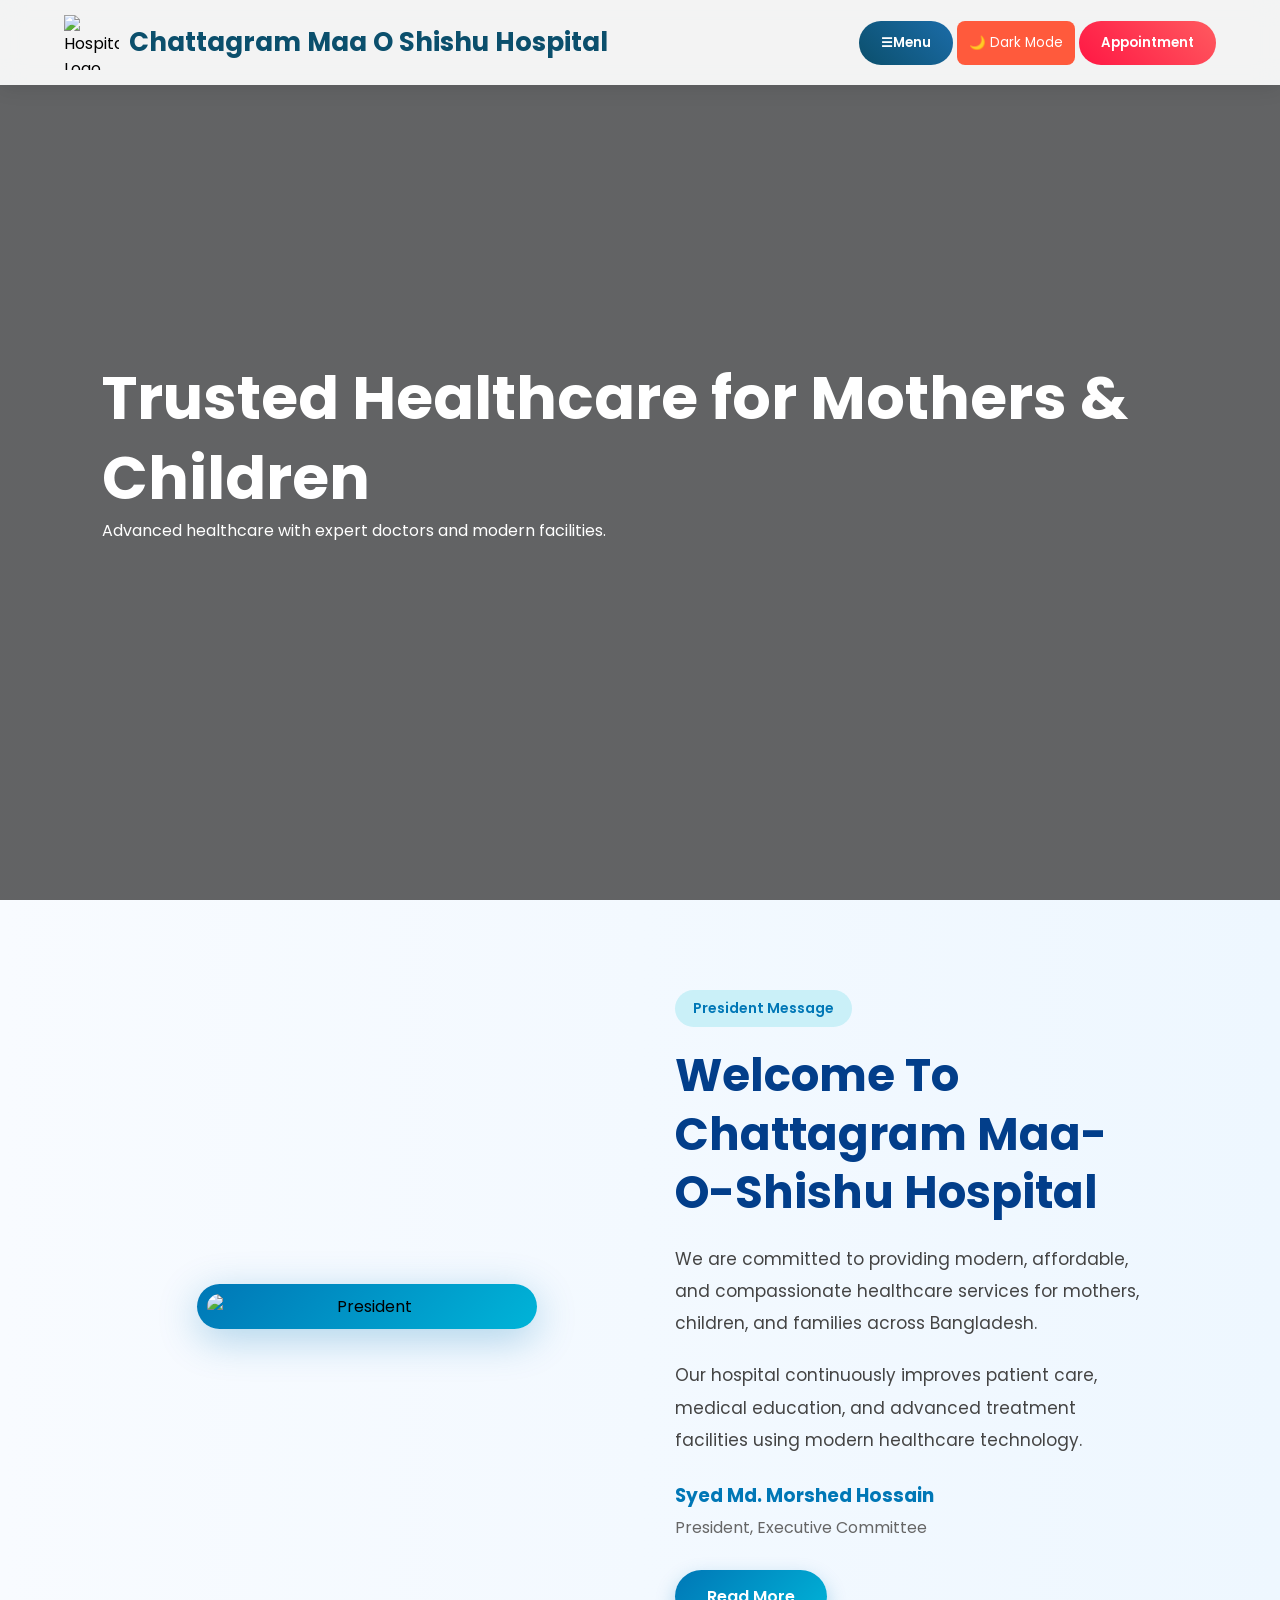
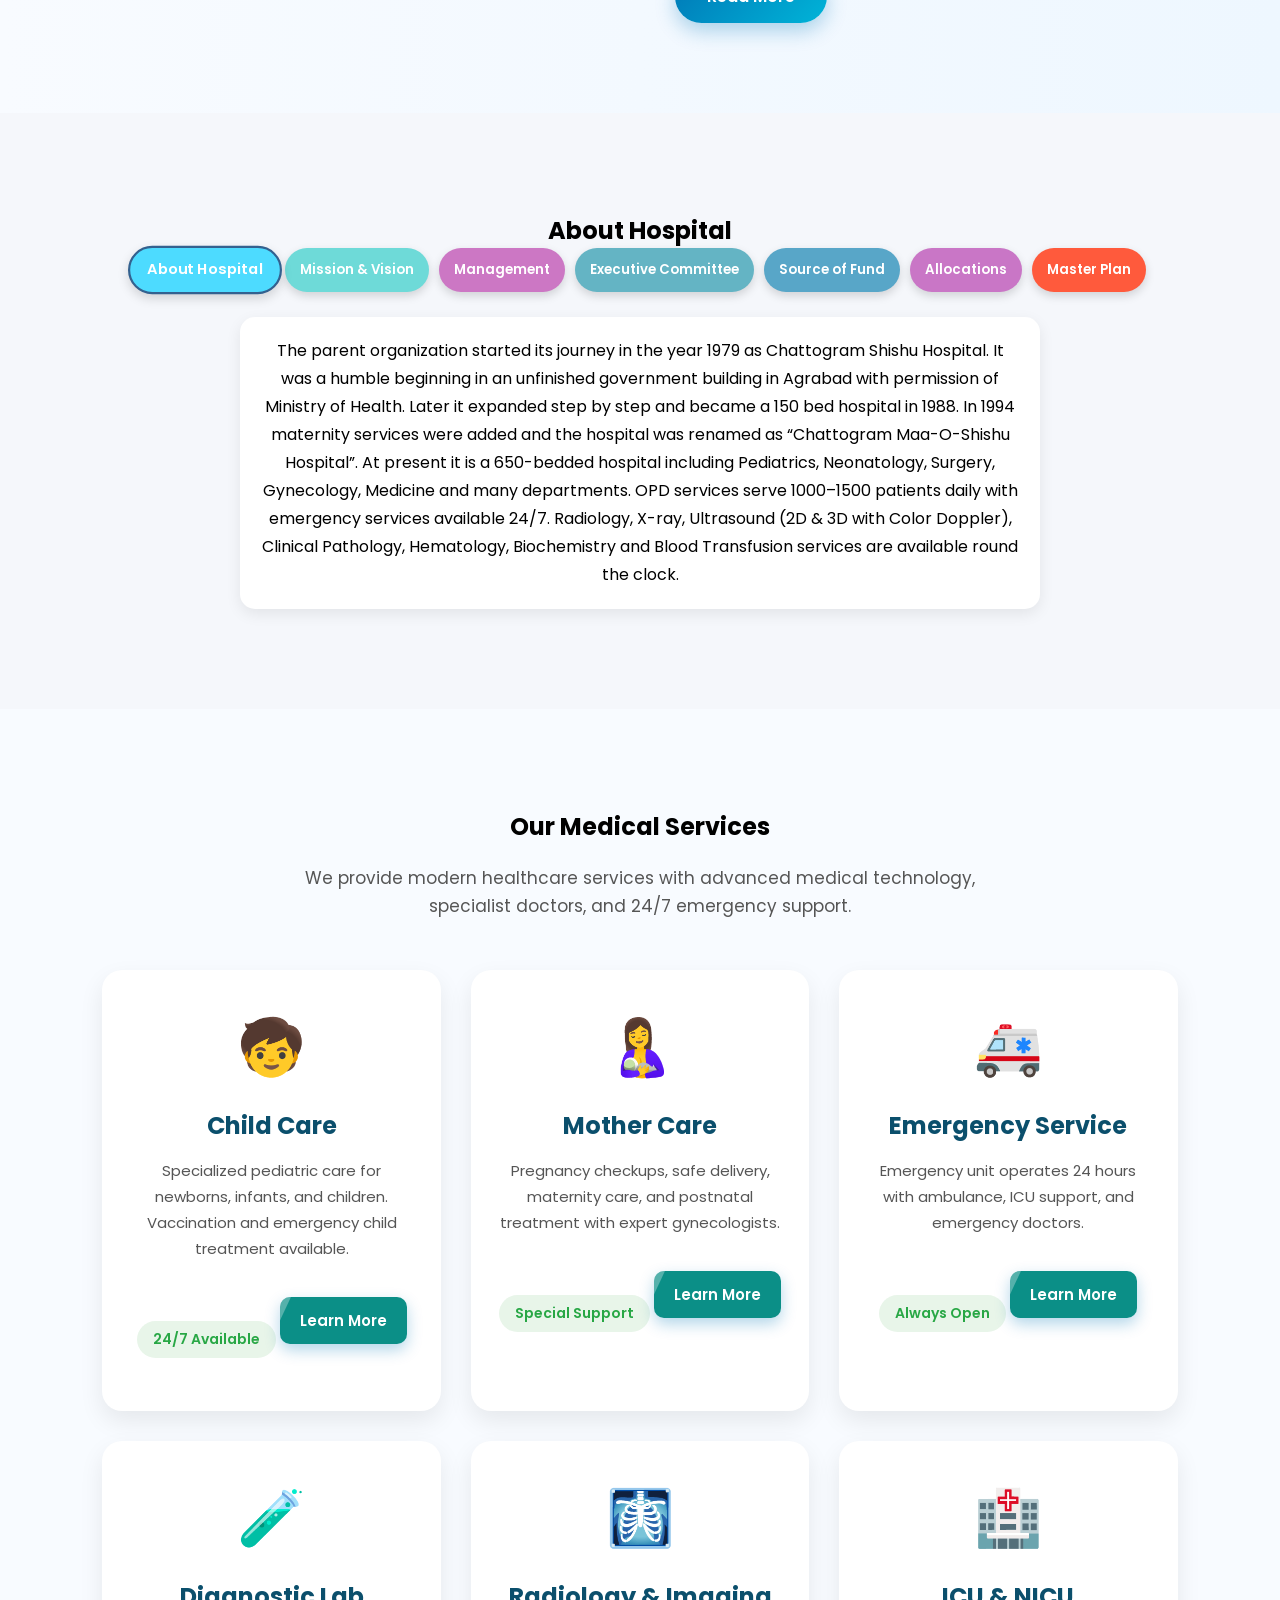
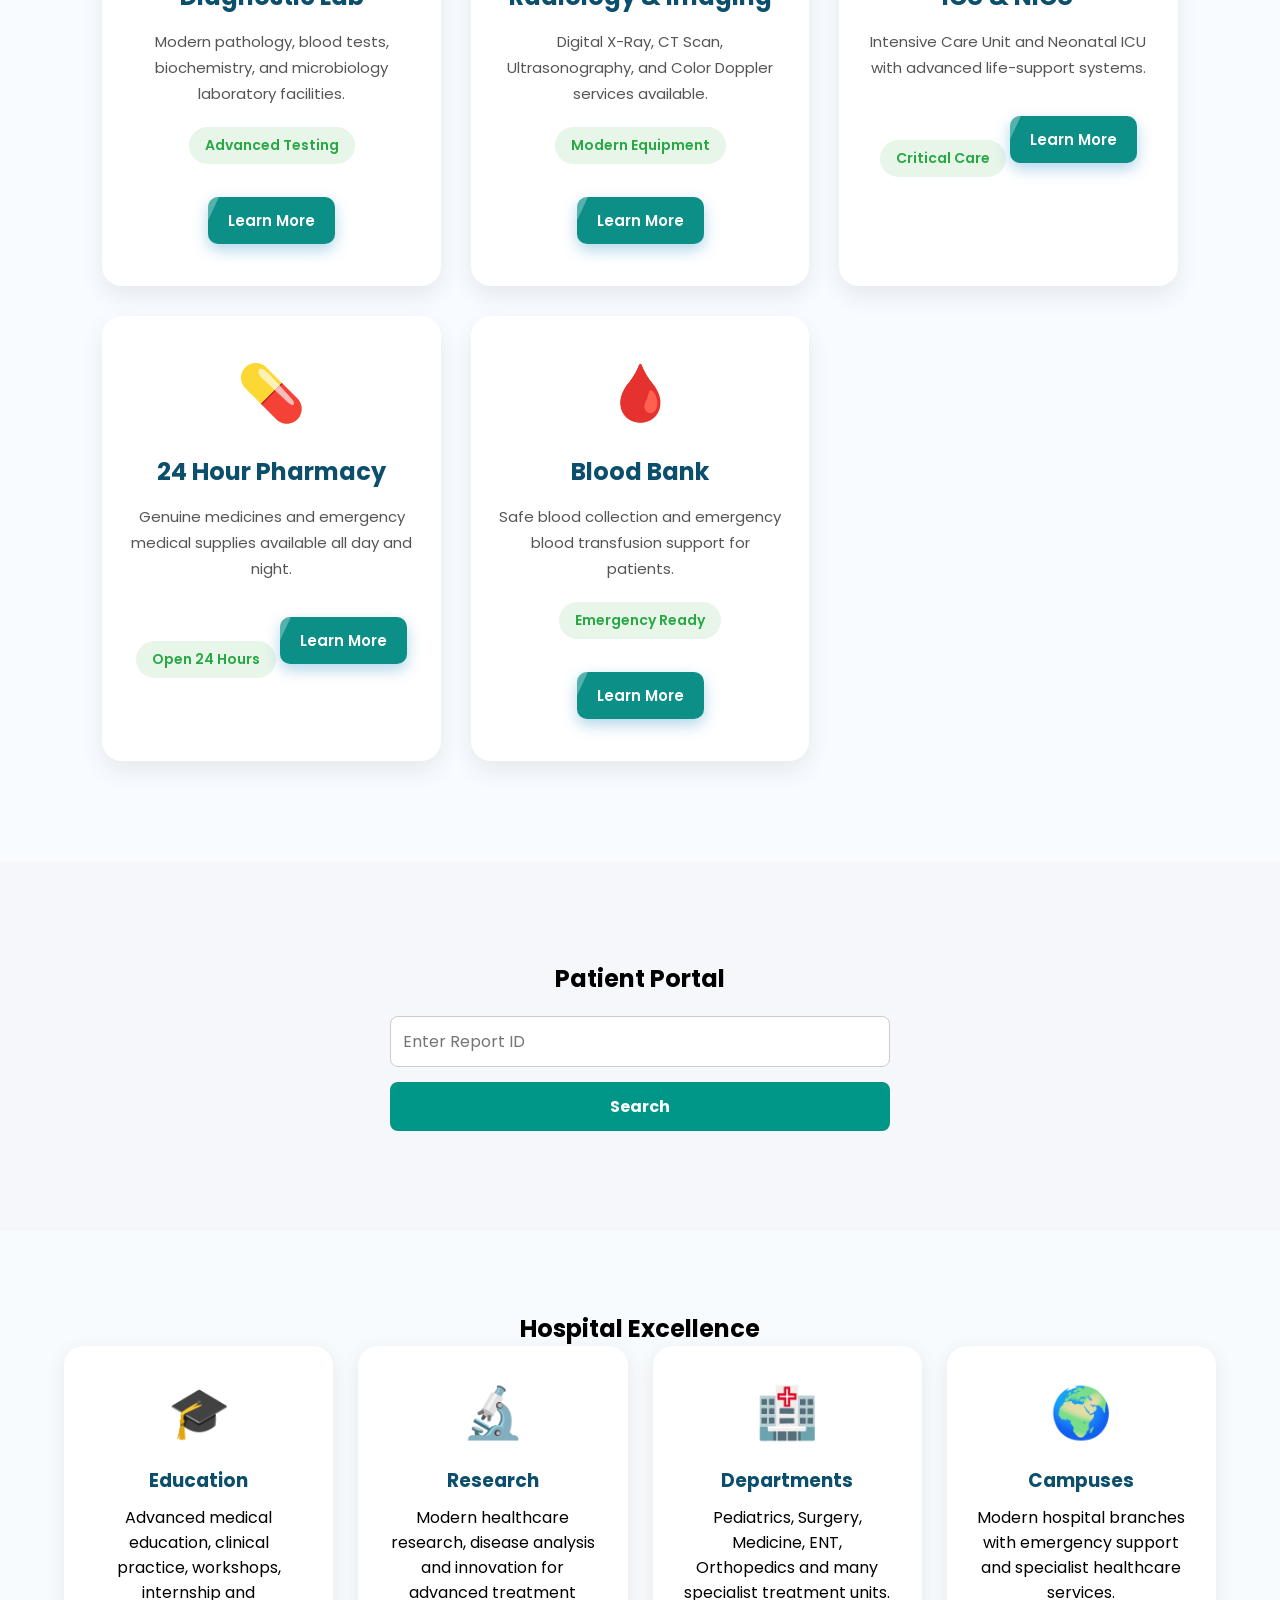
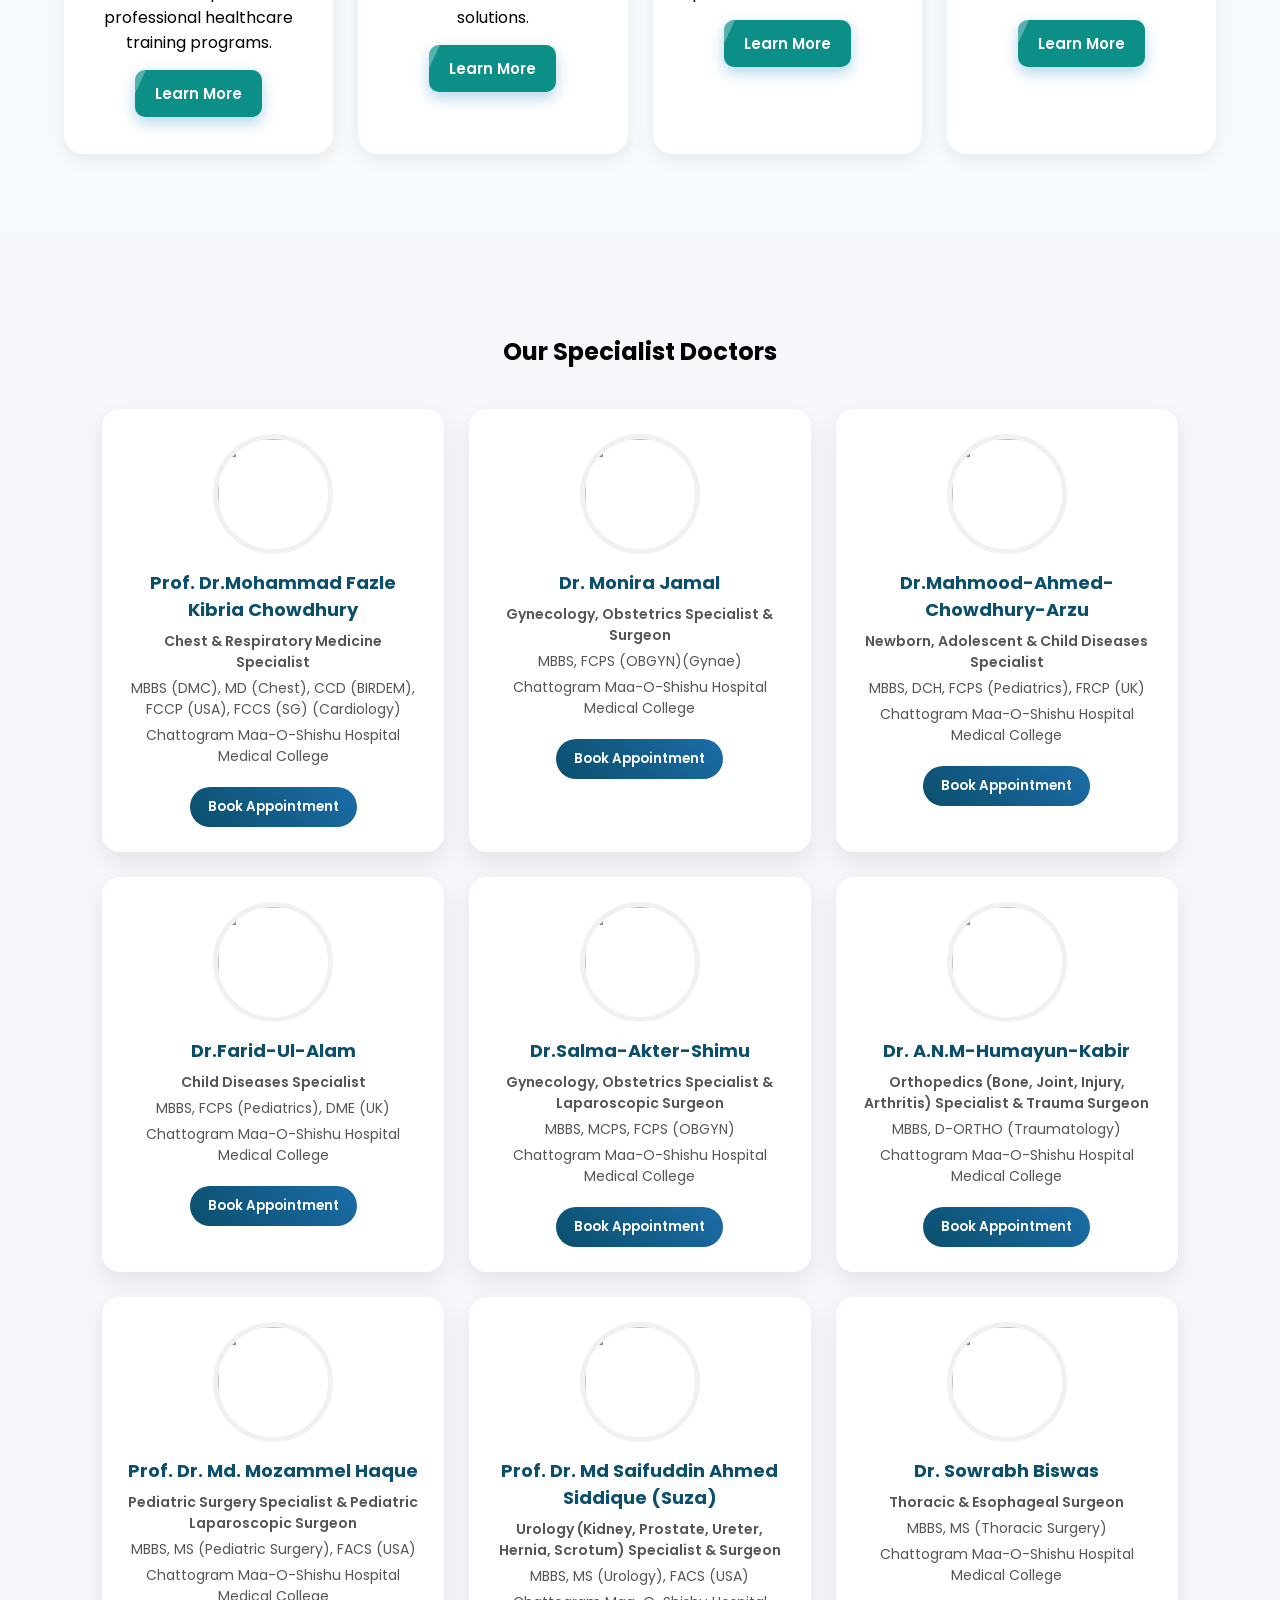
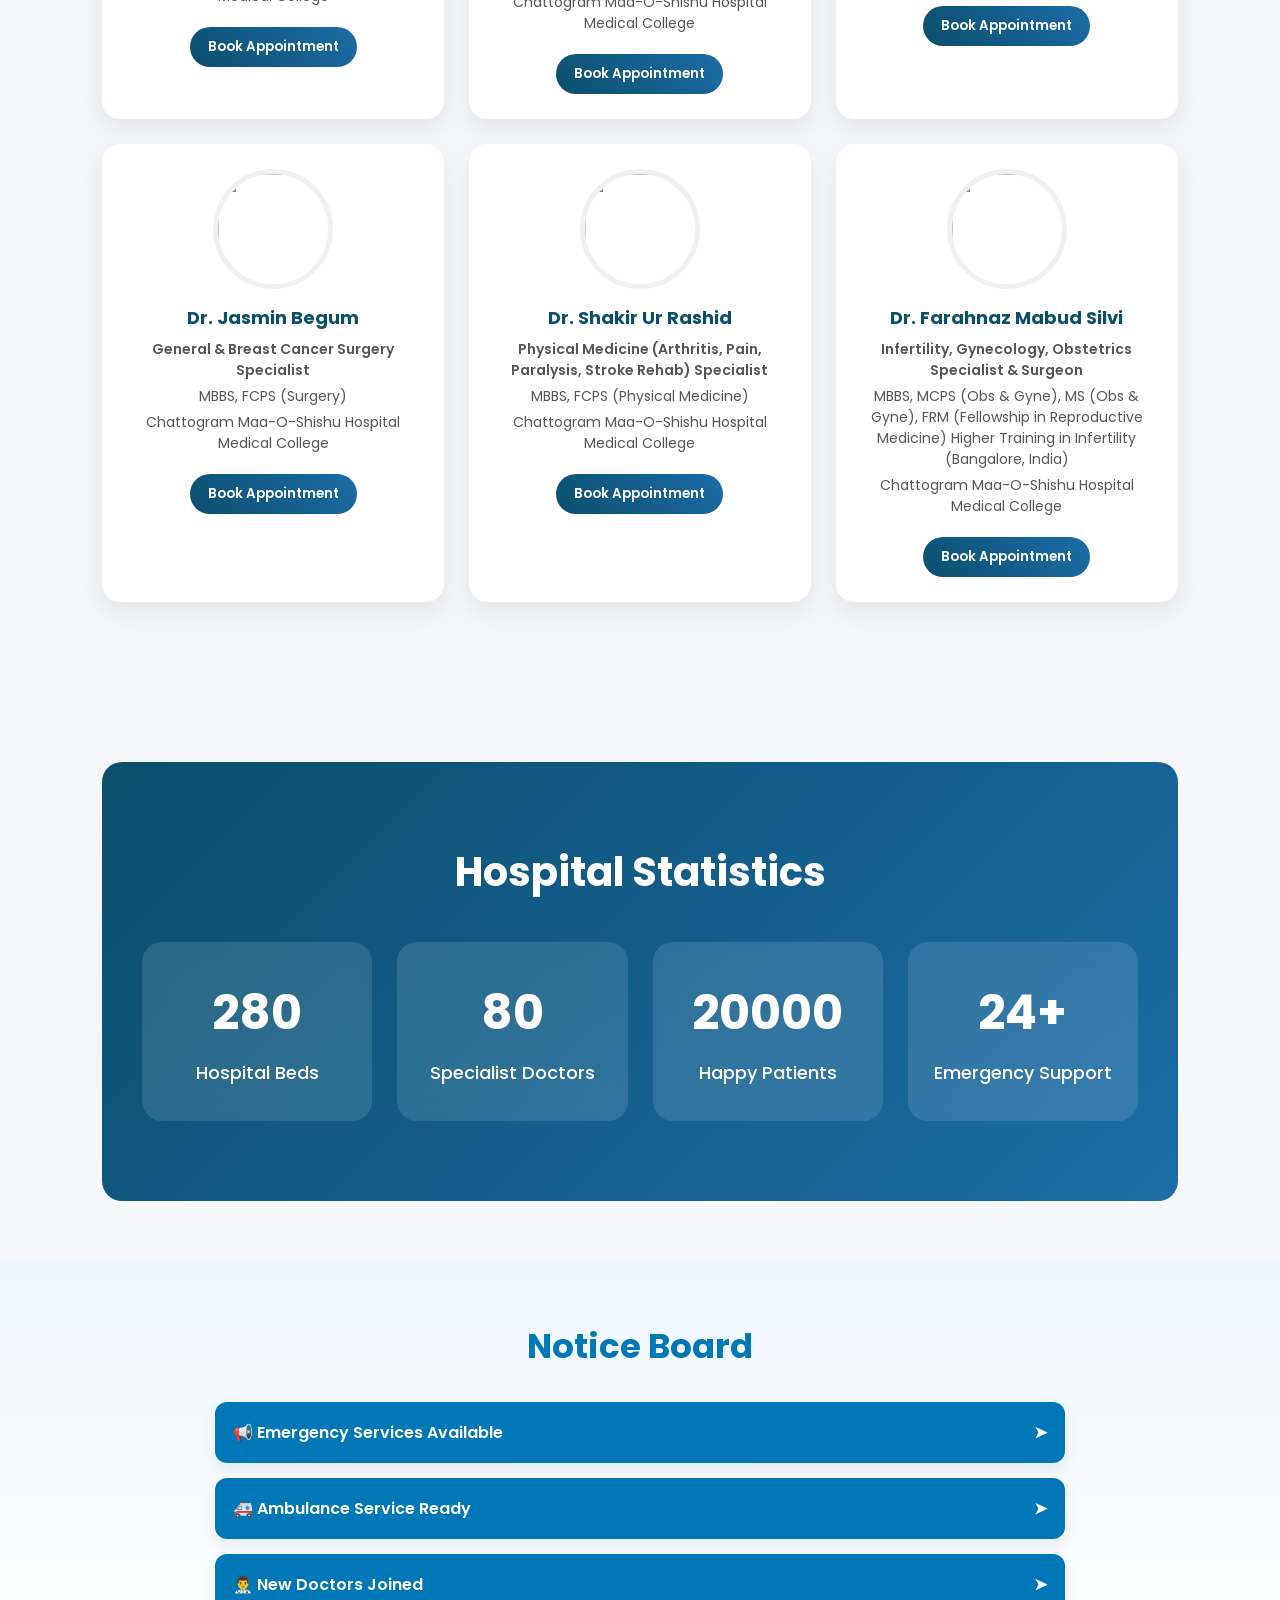
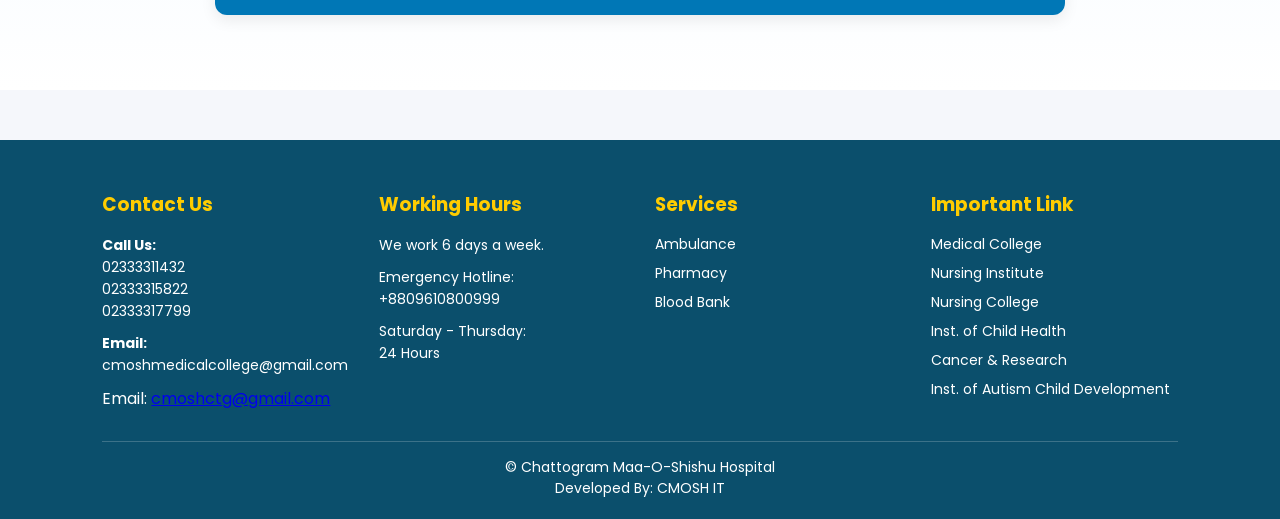
==== commit 75f07f65: "Update index.html" ====
--- a/index.html
+++ b/index.html
@@ -12,7 +12,7 @@
 <header>
 
 <div class="logo">
-<img src="logo.png">
+<img src="images/logo.png" alt="Hospital Logo">
 <h2>Chattagram Maa O Shishu Hospital</h2>
 </div>
 
@@ -64,7 +64,7 @@
 
         <div class="image-border">
 
-        <img src="president.jpg">
+        <img src="./images/president.jpg" alt="President" width="300">
 
         </div>
 
@@ -474,12 +474,14 @@
 <div class="doctor-grid">
 
 <div class="doctor-card">
-<img src="https://www.doctorbangladesh.com/wp-content/uploads/Dr.-Fazle-Kibria-Chowdhury.jpg">
+
+
+<img src="https://www.doctorbangladesh.com/wp-content/uploads/Dr.-Md.-Nurul-Akther-Chowdhury.jpg">
 <h3>Prof. Dr.Mohammad Fazle Kibria Chowdhury </h3>
 <p class="specialist">Chest & Respiratory Medicine Specialist</p>
 <p>MBBS (DMC), MD (Chest), CCD (BIRDEM), FCCP (USA), FCCS (SG) (Cardiology)</p>
 <p>Chattogram Maa-O-Shishu Hospital Medical College</p>
-
+<button>Book Appointment</button>
 </div>
 
 <div class="doctor-card">
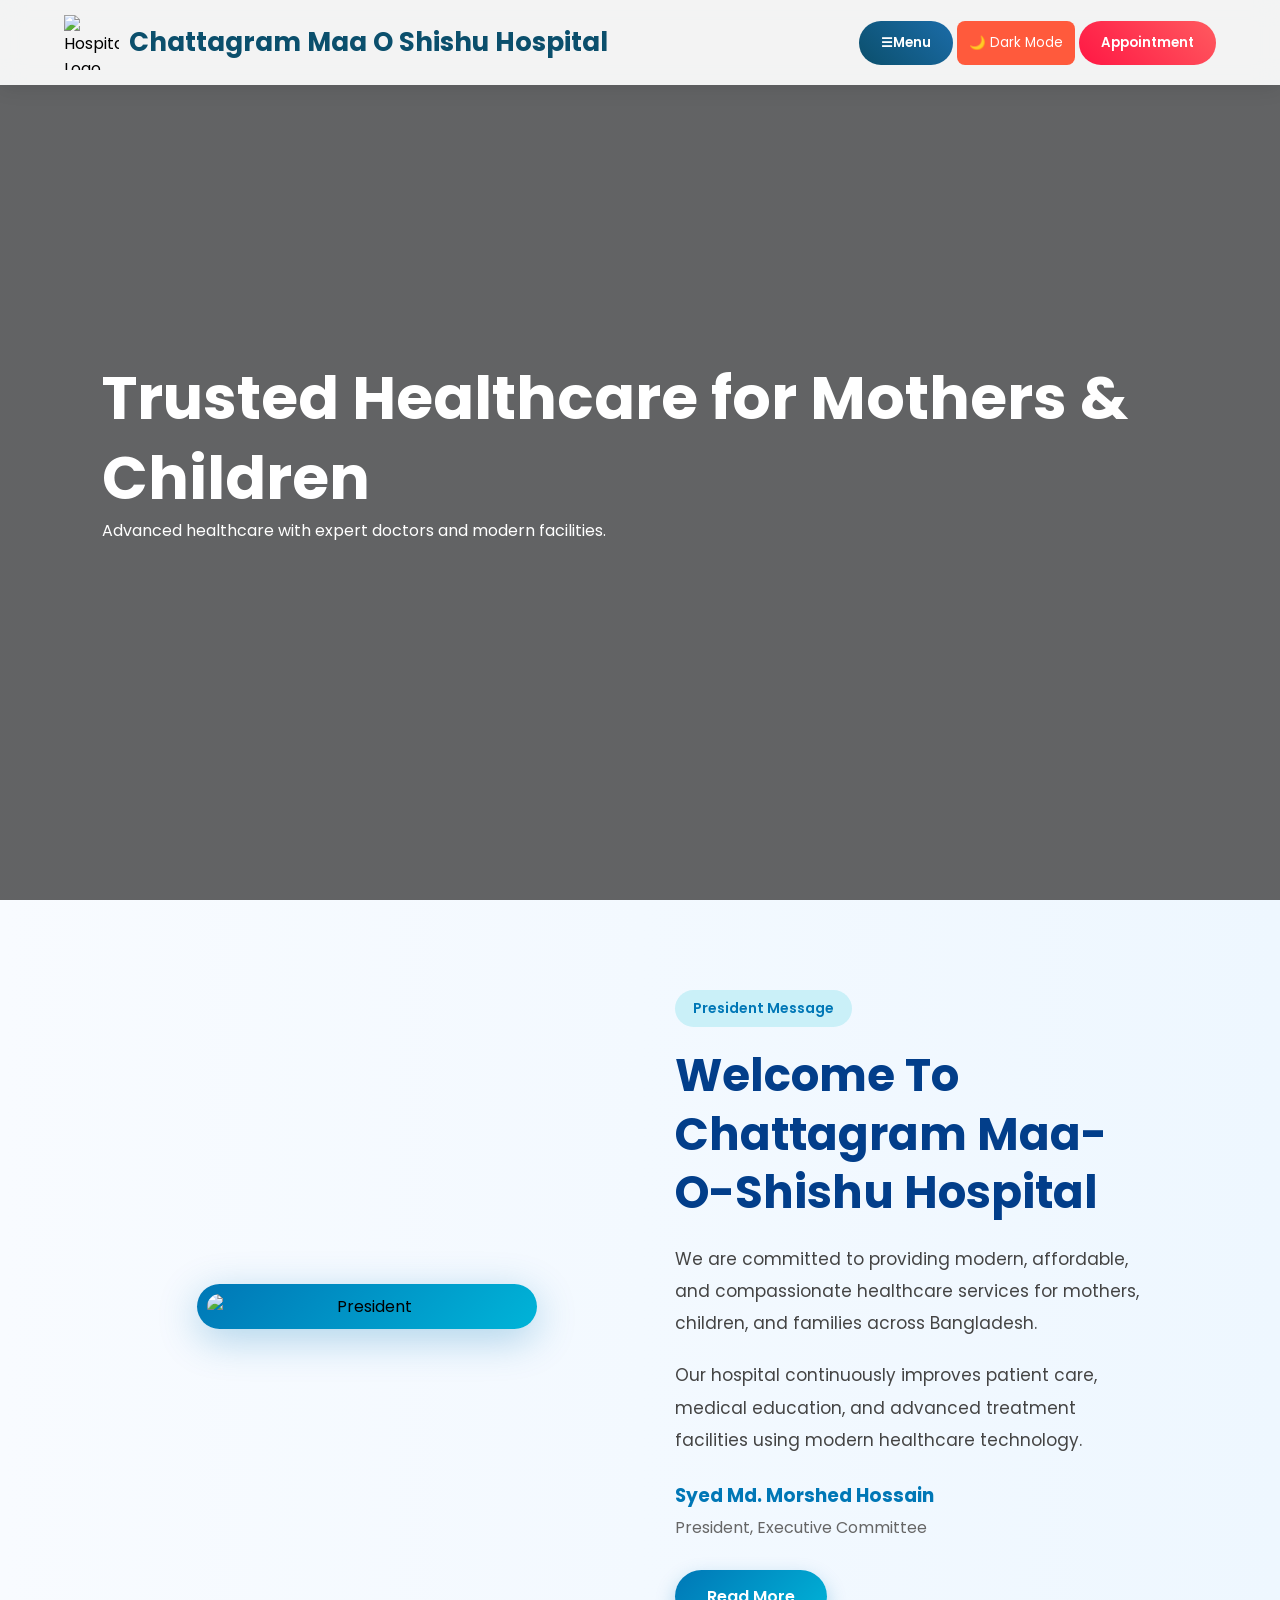
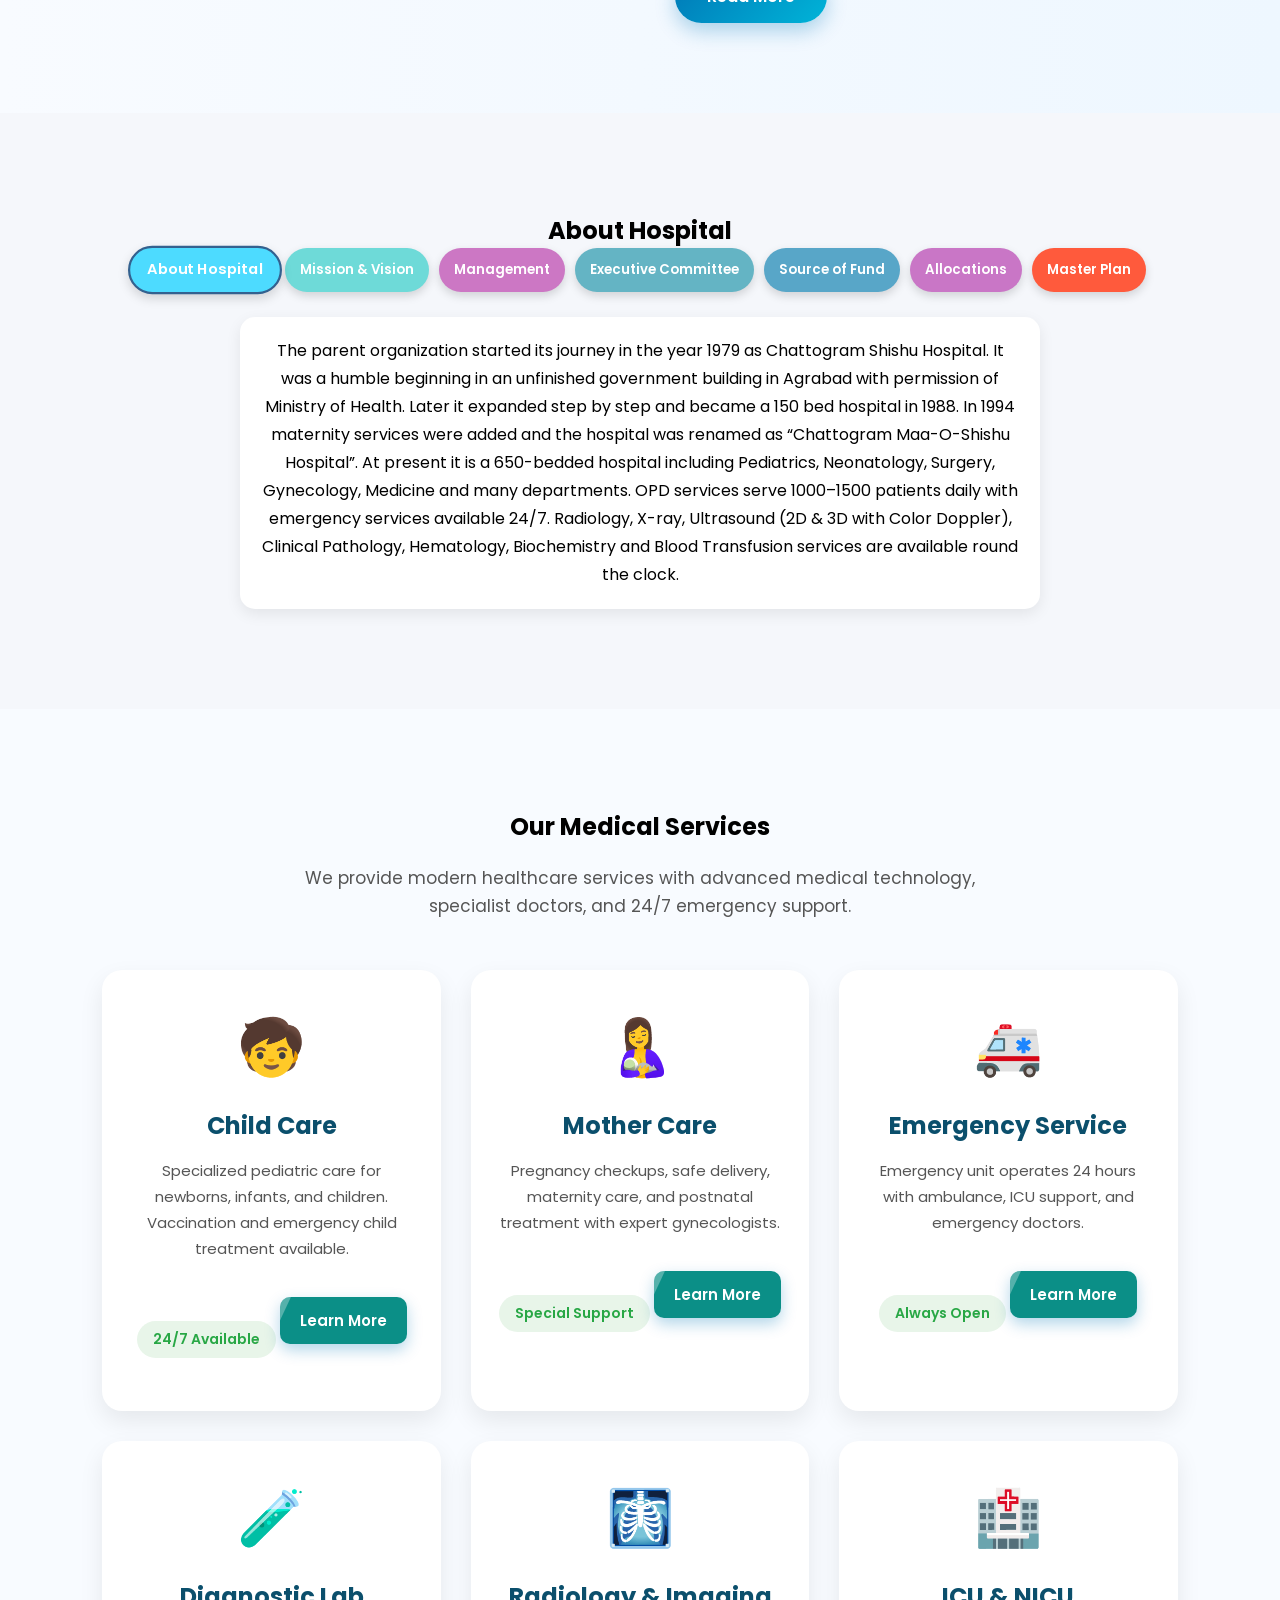
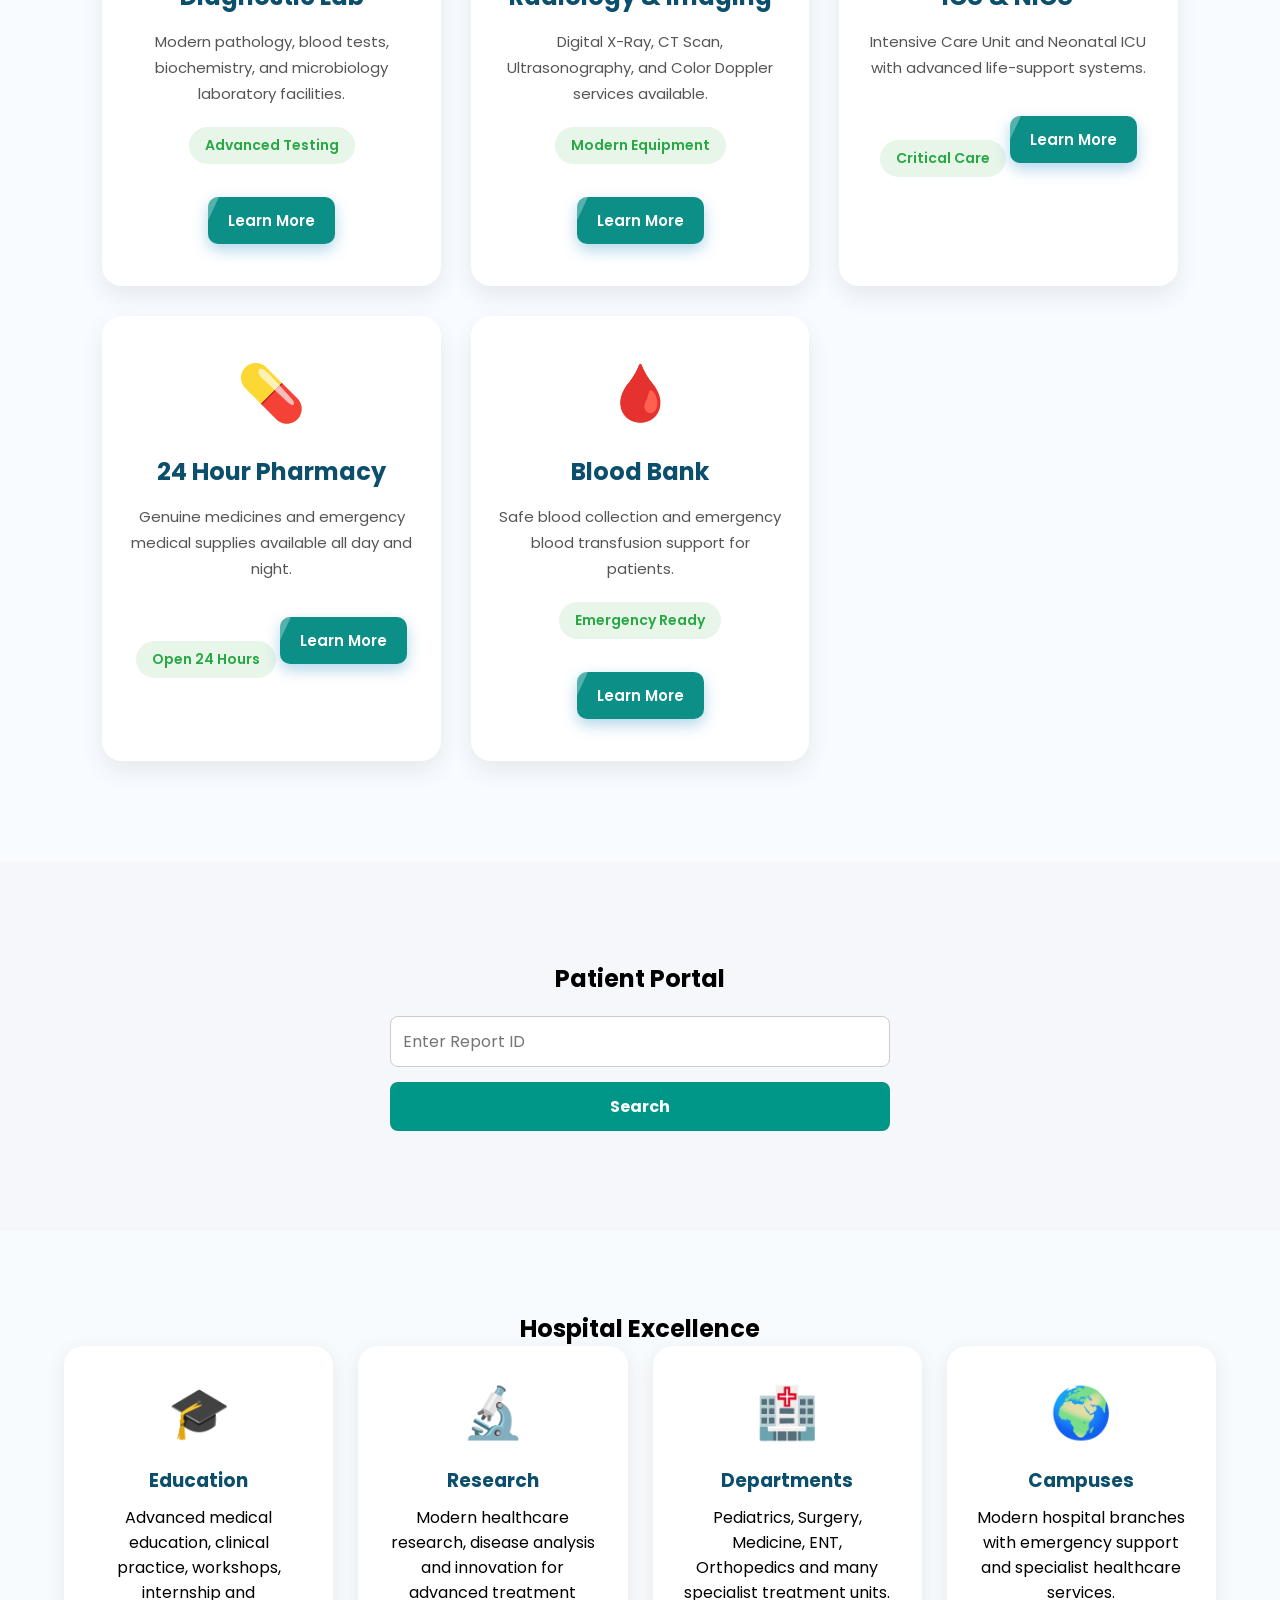
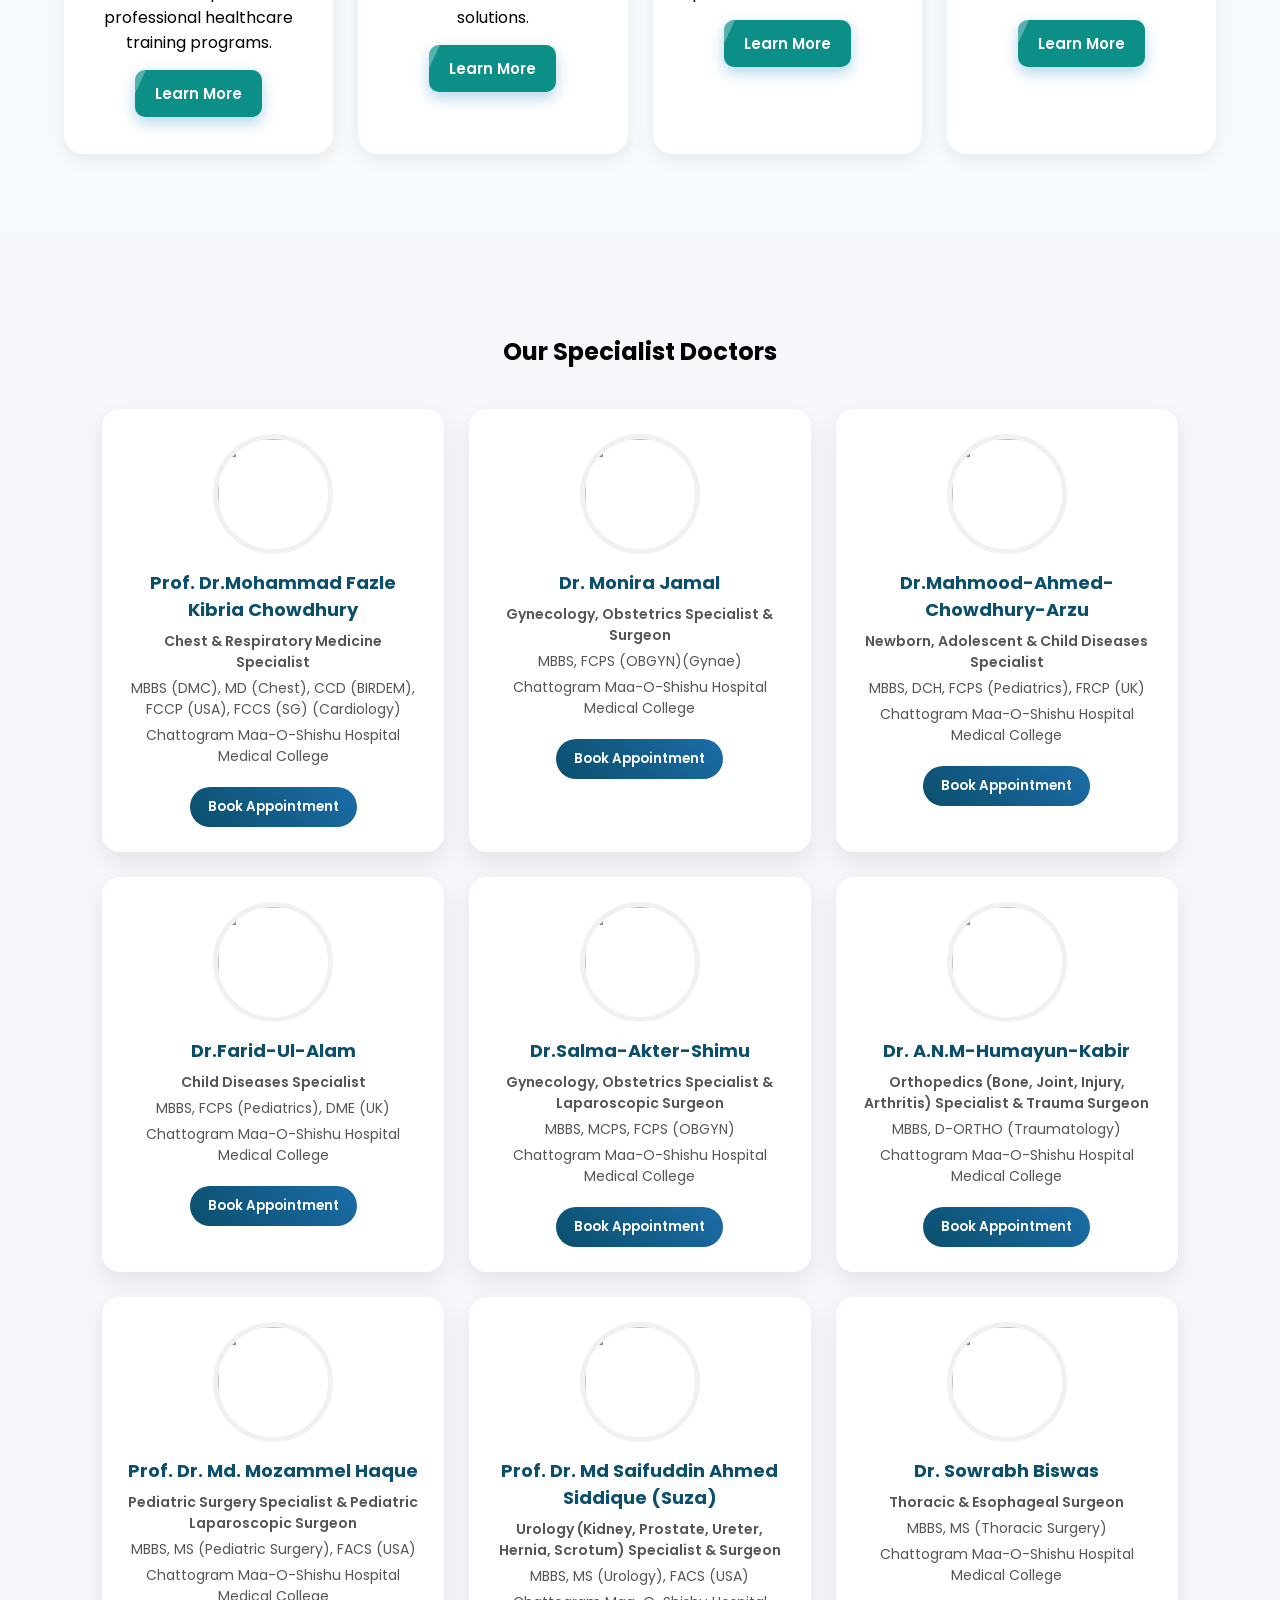
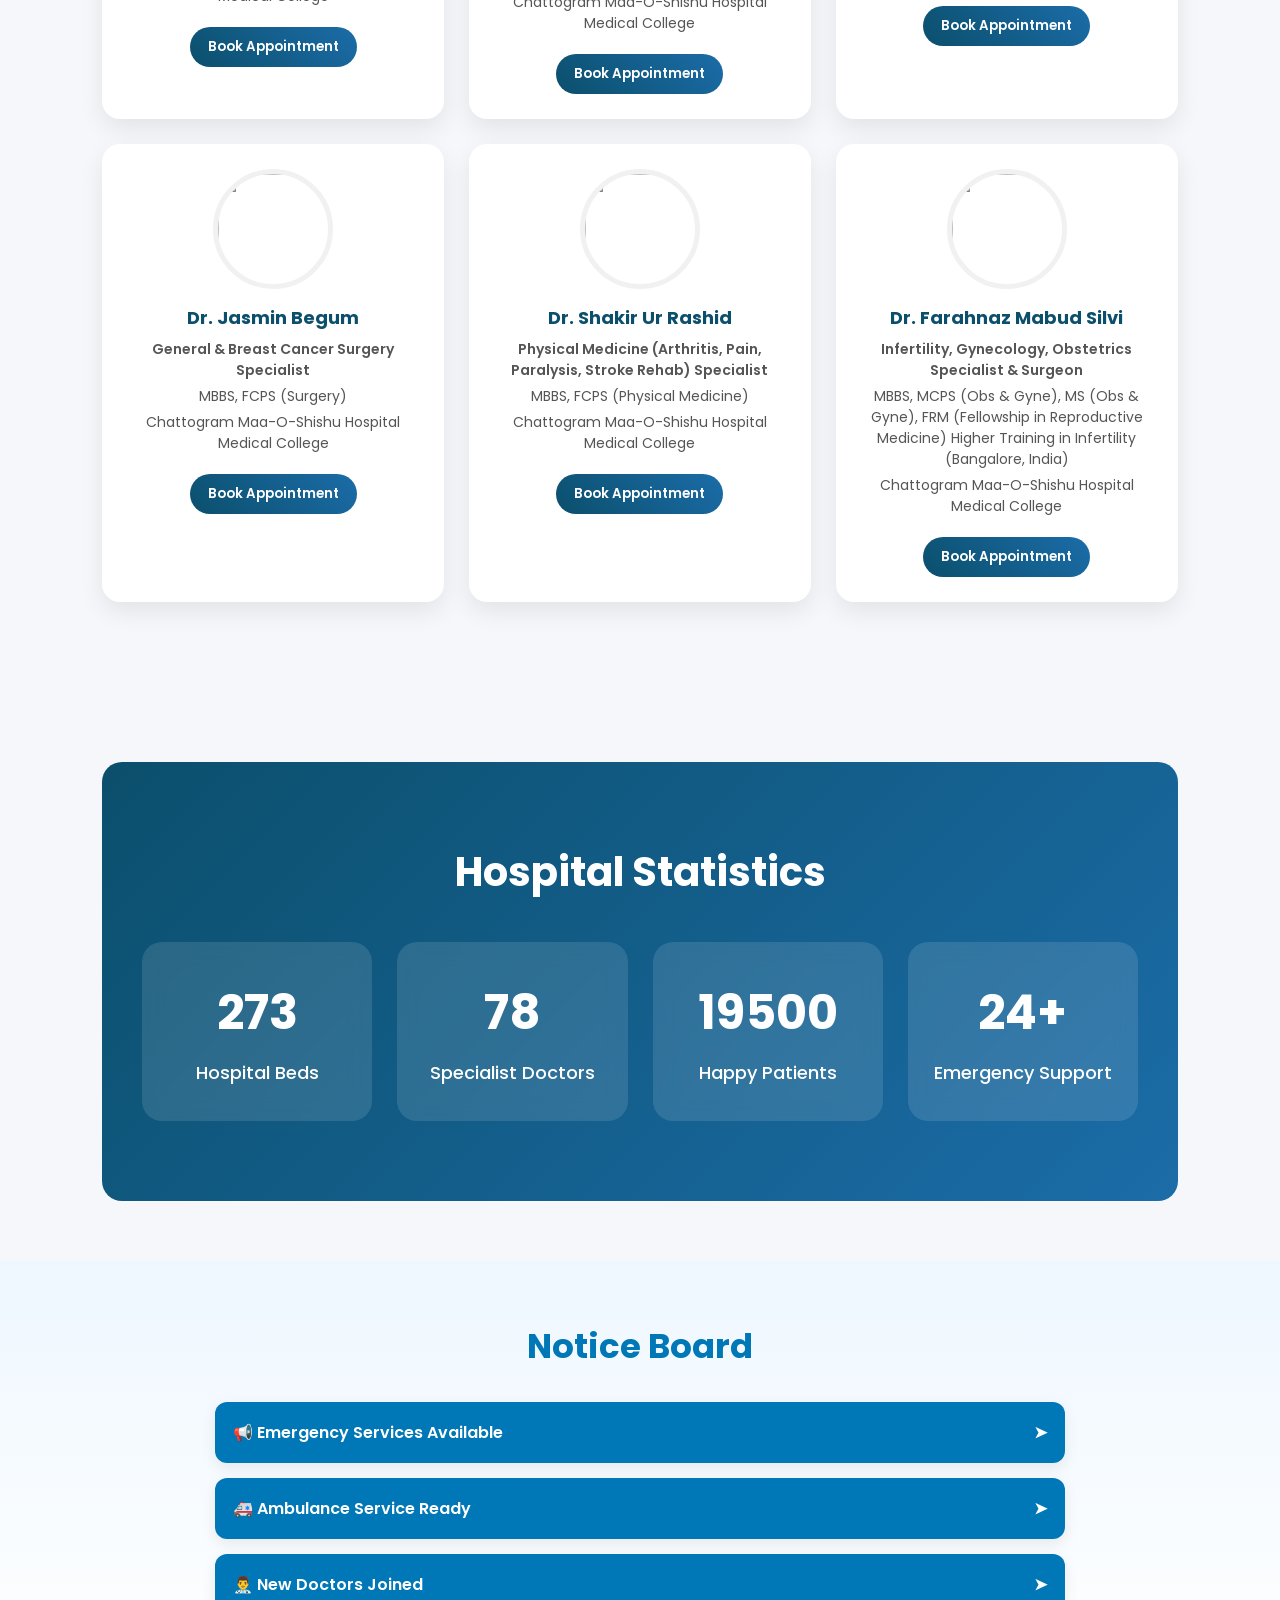
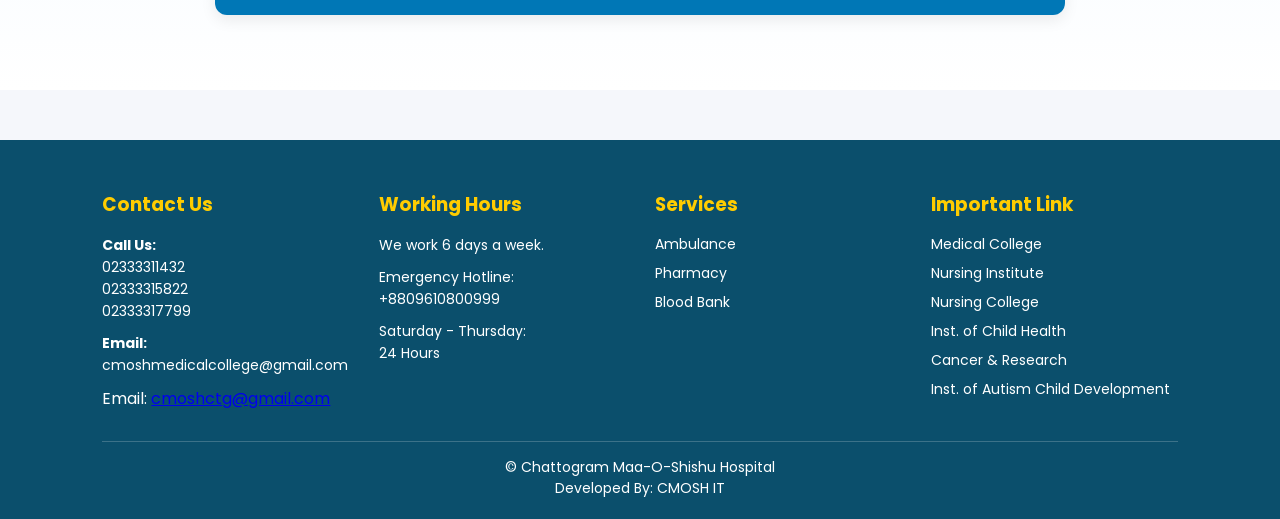
==== commit 4376da7e: "Update index.html" ====
--- a/index.html
+++ b/index.html
@@ -476,7 +476,7 @@
 <div class="doctor-card">
 
 
-<img src="https://www.doctorbangladesh.com/wp-content/uploads/Dr.-Md.-Nurul-Akther-Chowdhury.jpg">
+<img src="https://www.doctorbangladesh.com/wp-content/uploads/Dr.-Fazle-Kibria-Chowdhury.jpg">
 <h3>Prof. Dr.Mohammad Fazle Kibria Chowdhury </h3>
 <p class="specialist">Chest & Respiratory Medicine Specialist</p>
 <p>MBBS (DMC), MD (Chest), CCD (BIRDEM), FCCP (USA), FCCS (SG) (Cardiology)</p>
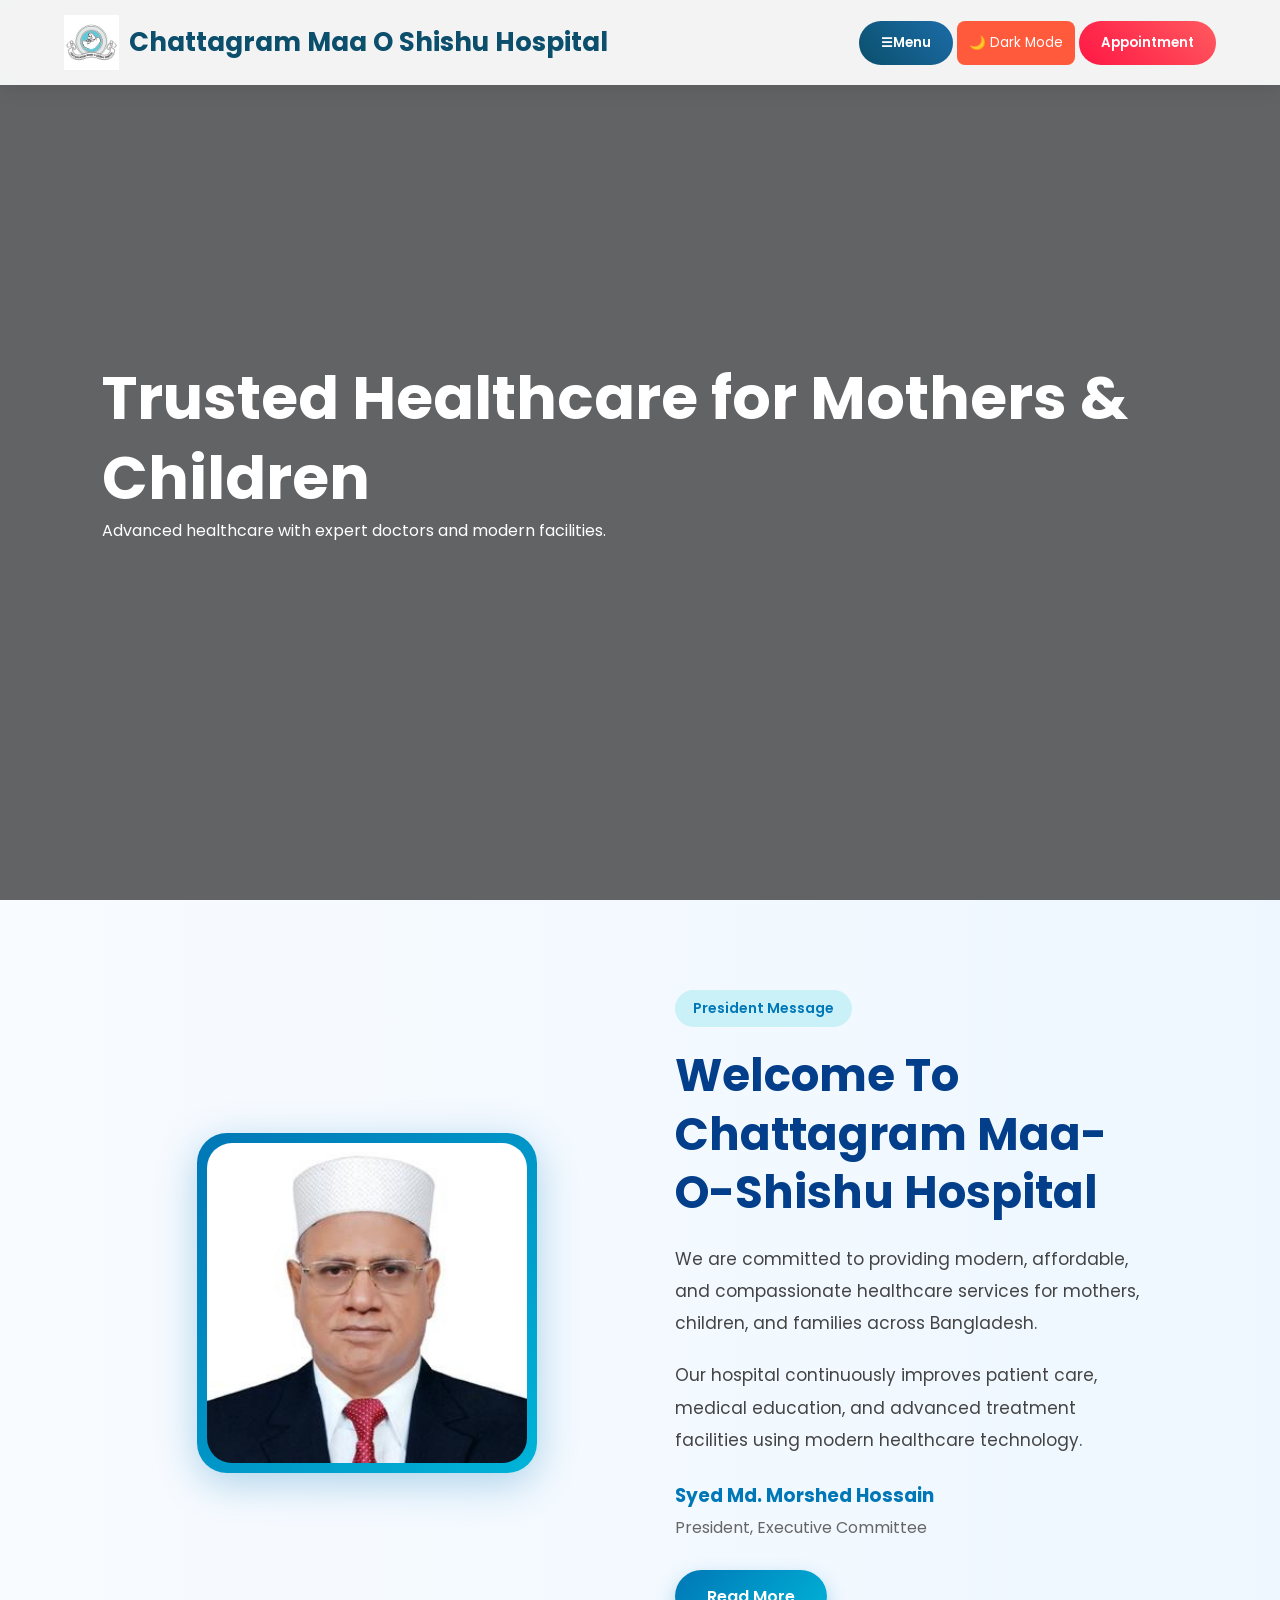
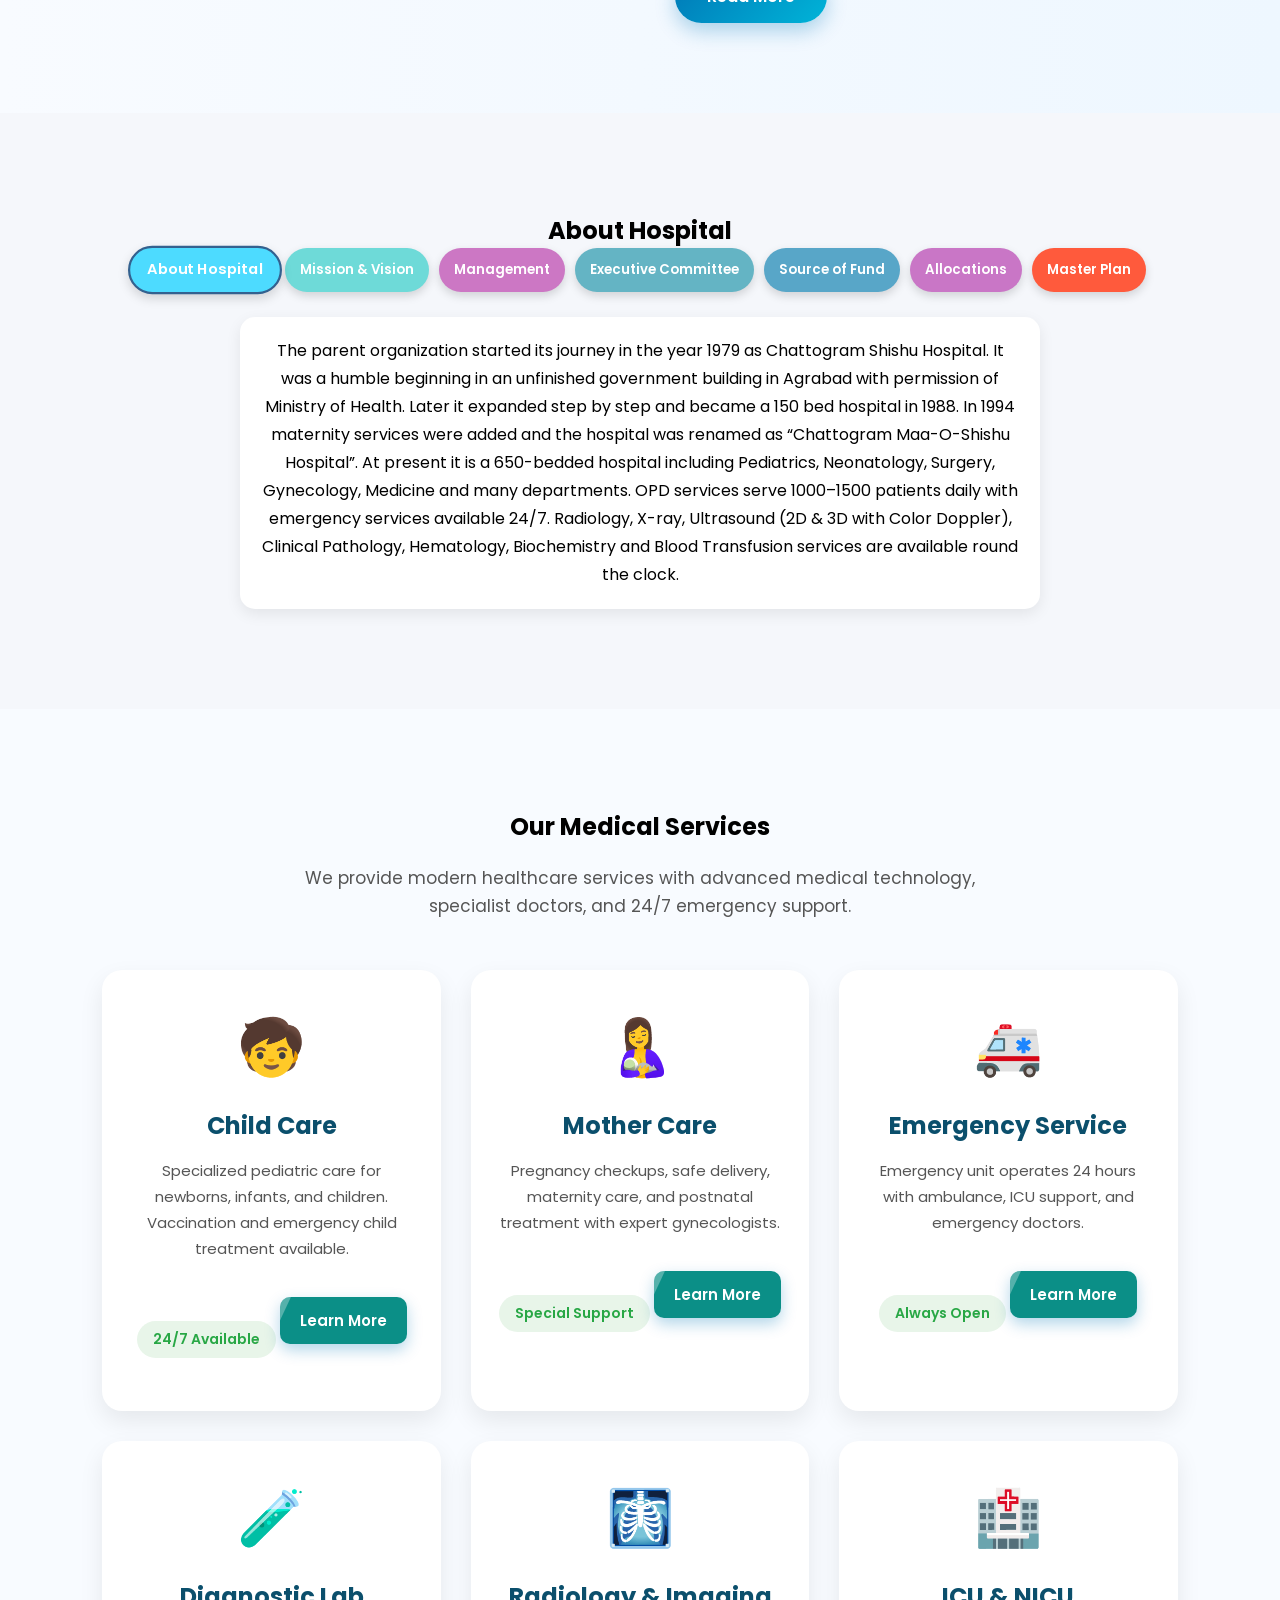
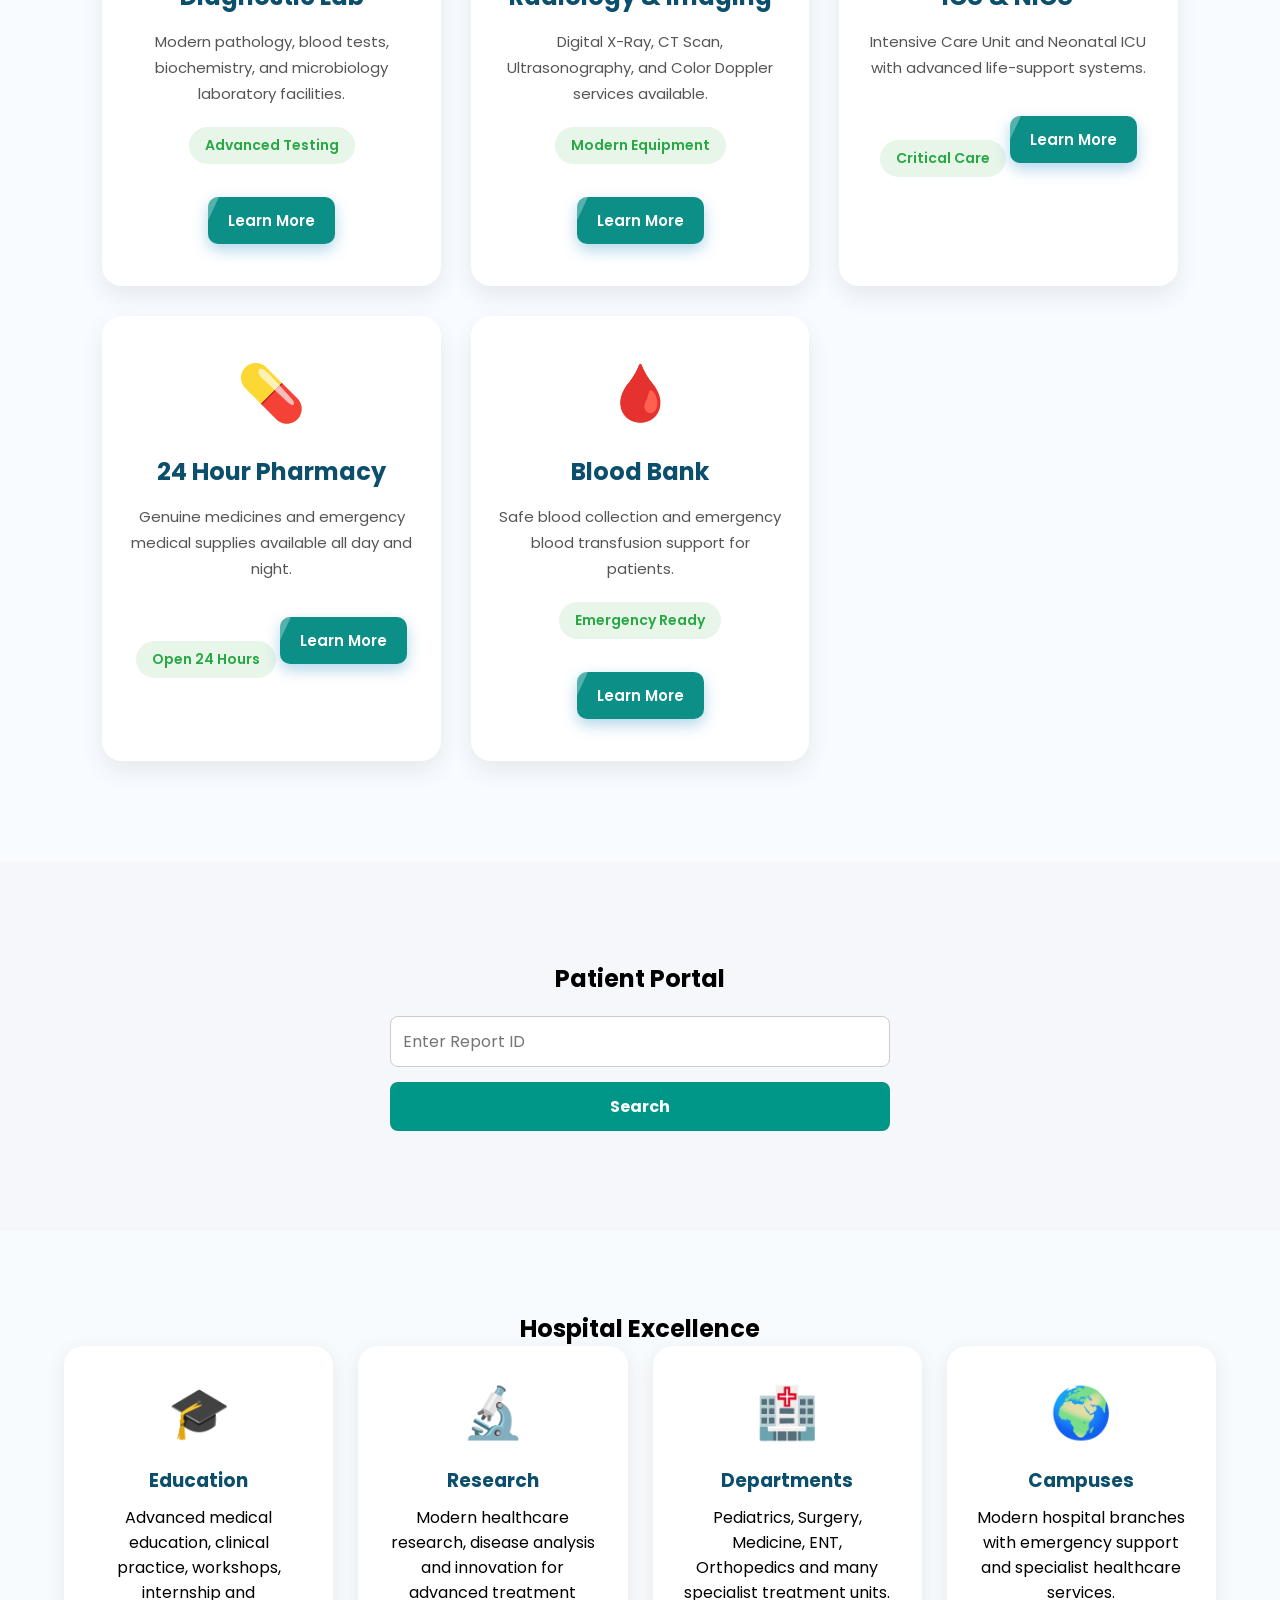
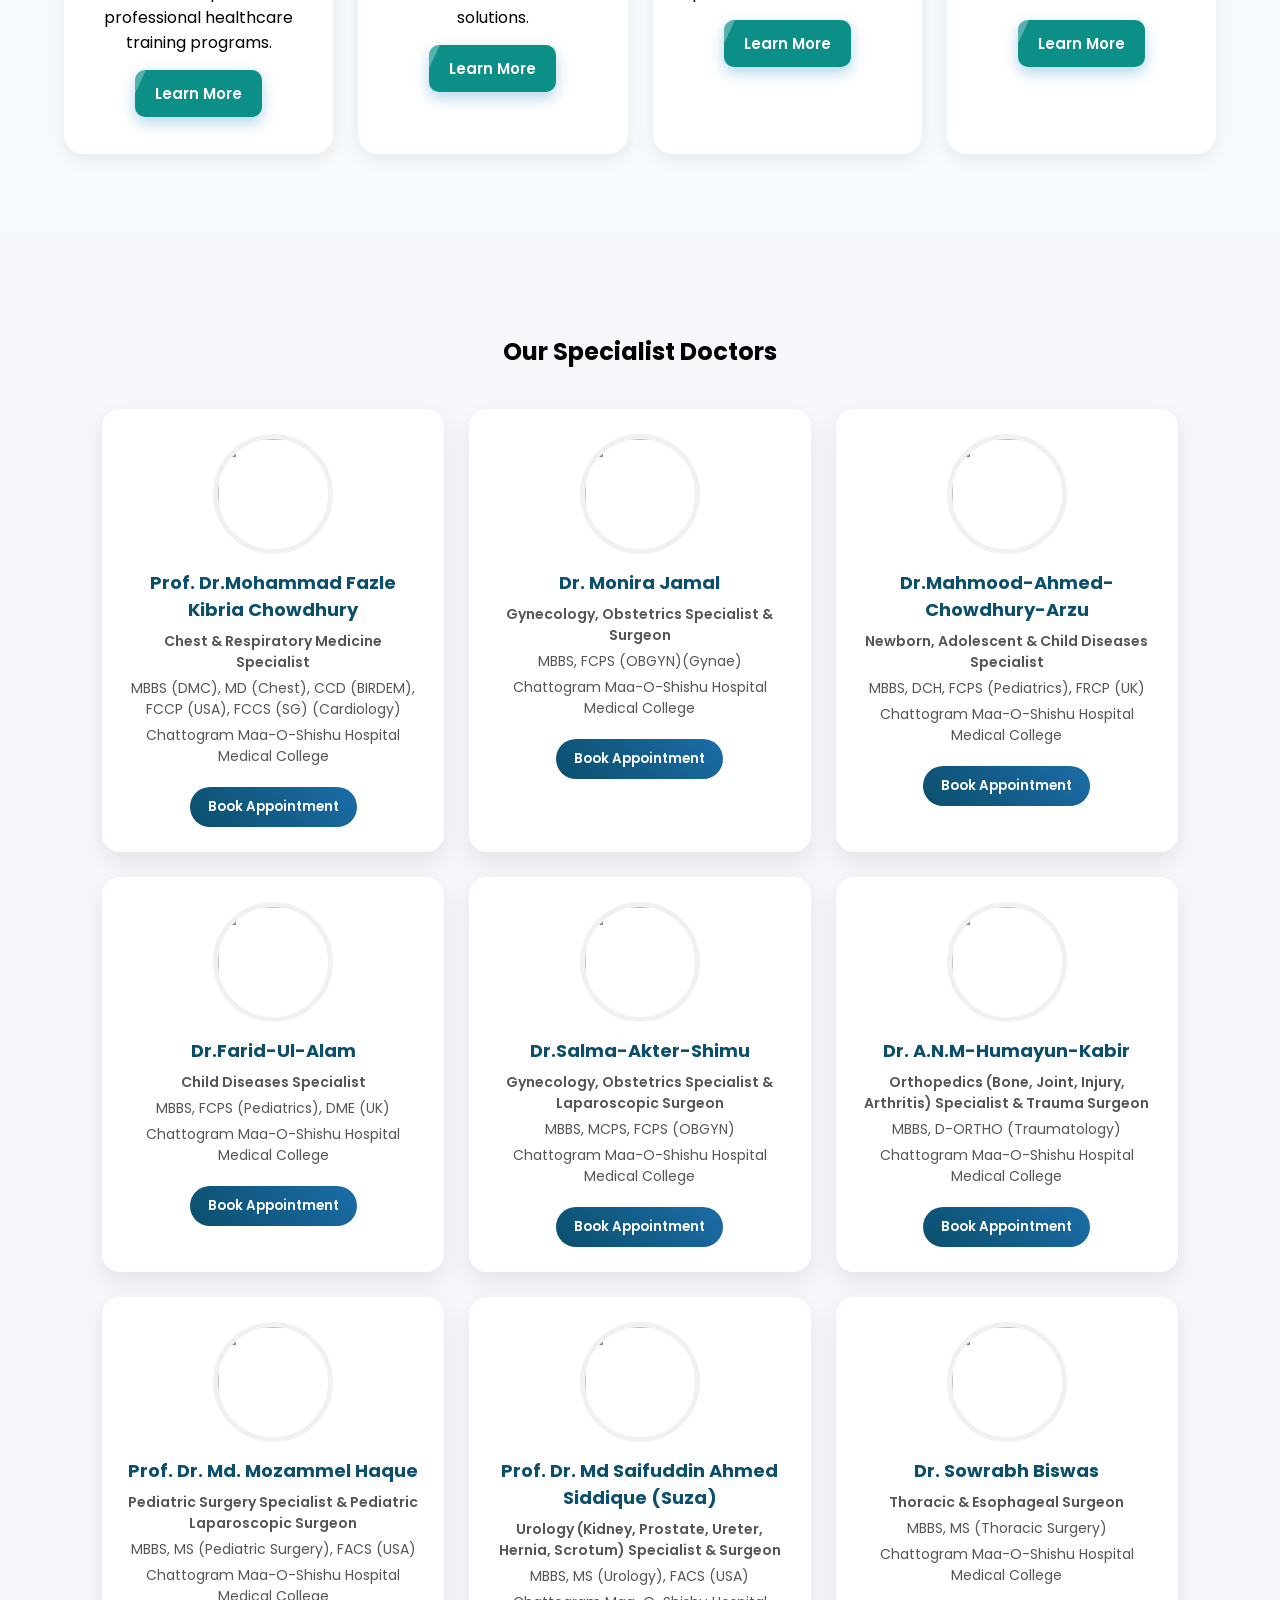
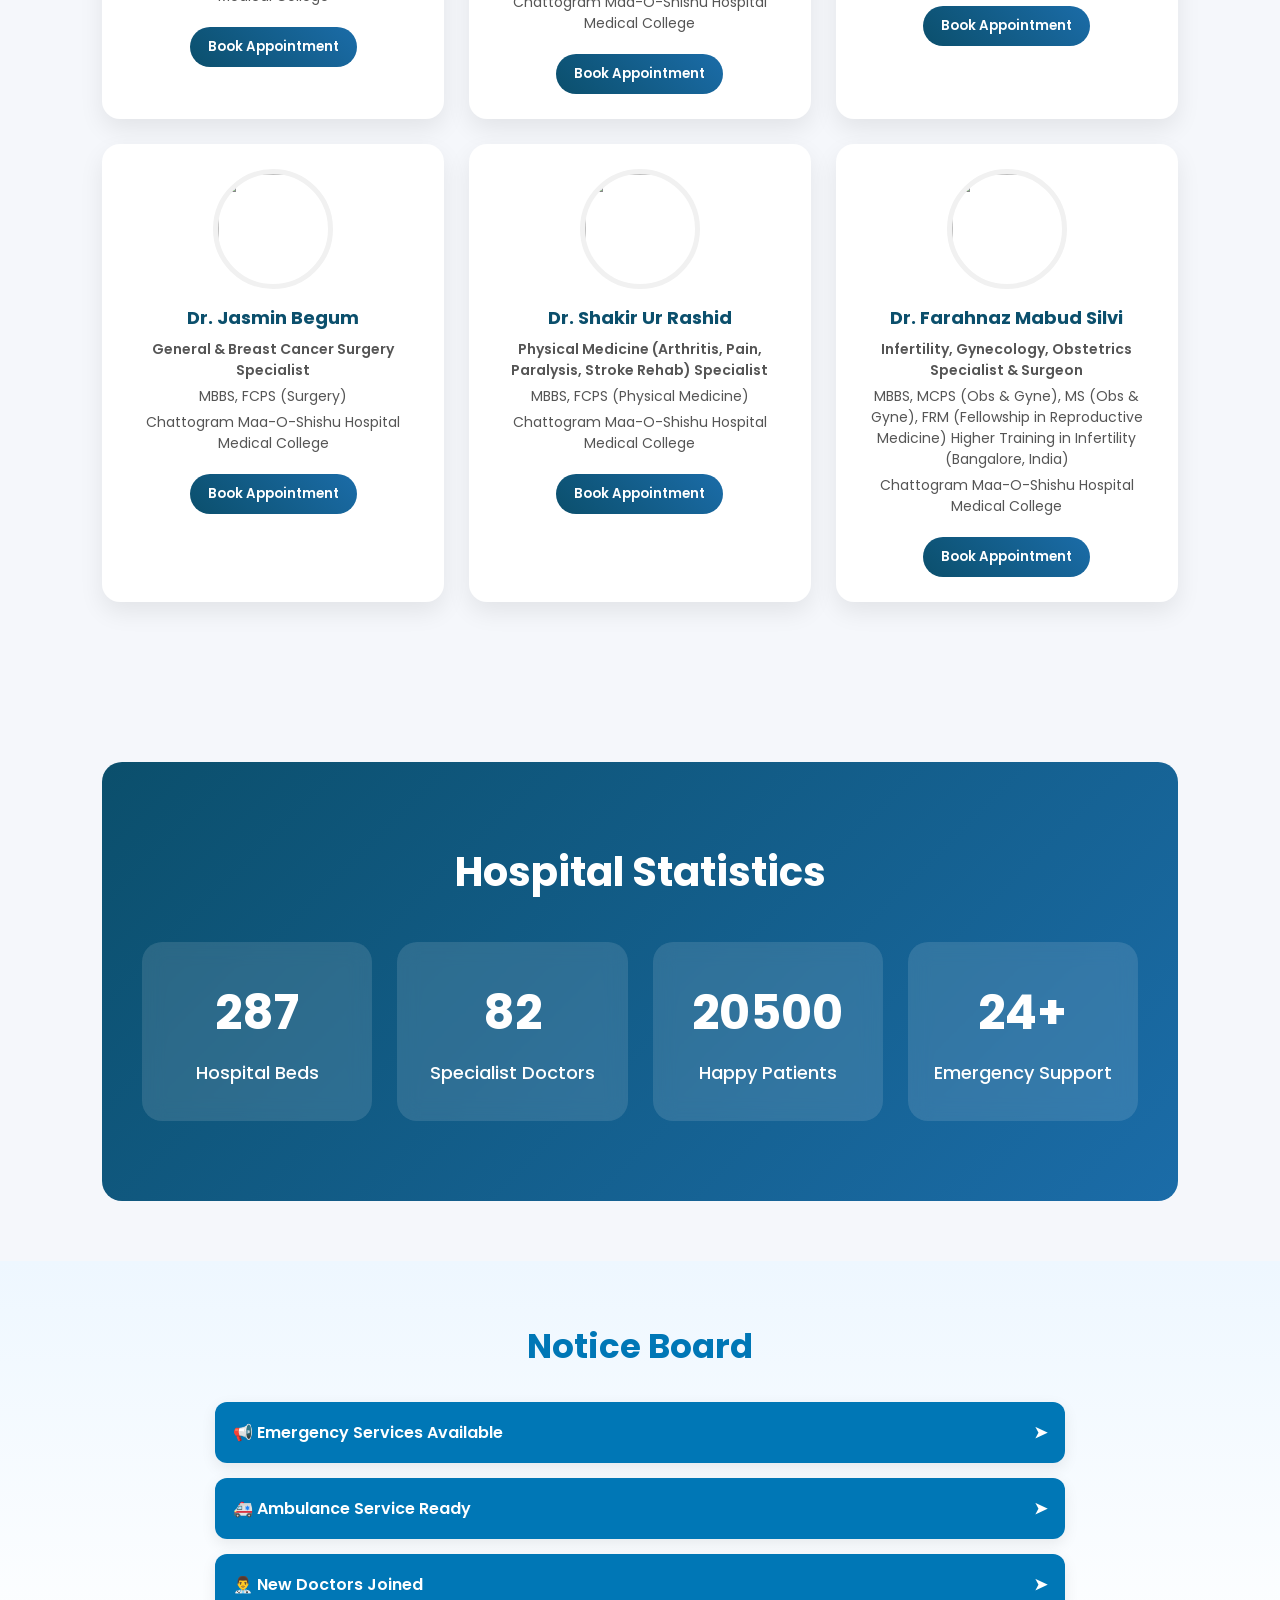
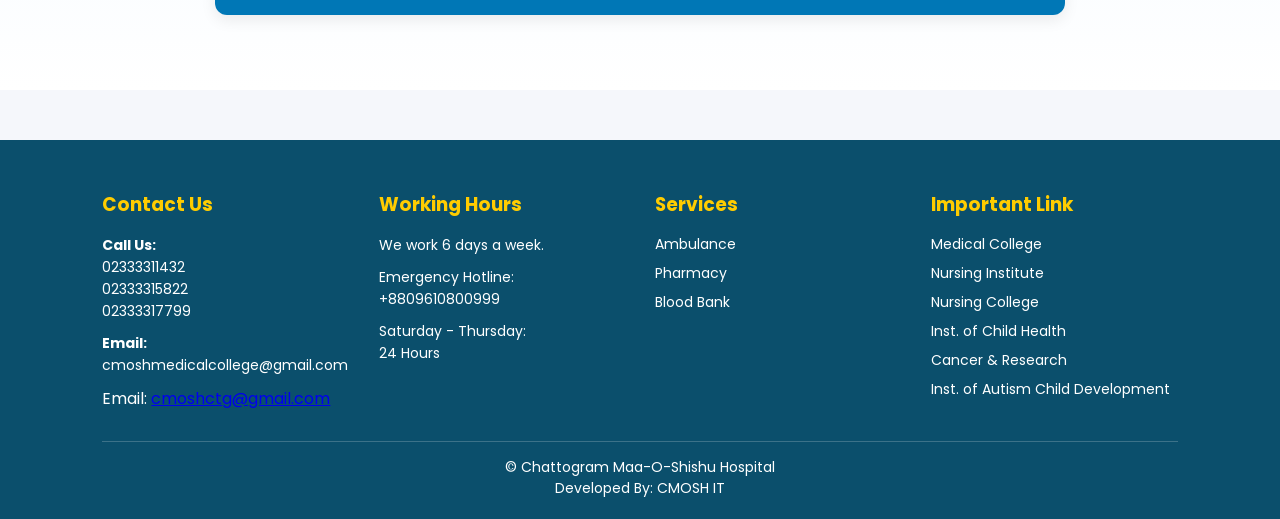
==== commit 06f7e5bf: "Update index.html" ====
--- a/index.html
+++ b/index.html
@@ -12,7 +12,7 @@
 <header>
 
 <div class="logo">
-<img src="images/logo.png" alt="Hospital Logo">
+<img src="logo.png">
 <h2>Chattagram Maa O Shishu Hospital</h2>
 </div>
 
@@ -64,7 +64,7 @@
 
         <div class="image-border">
 
-        <img src="./images/president.jpg" alt="President" width="300">
+        <img src="president.jpg" alt="President" width="300">
 
         </div>
 
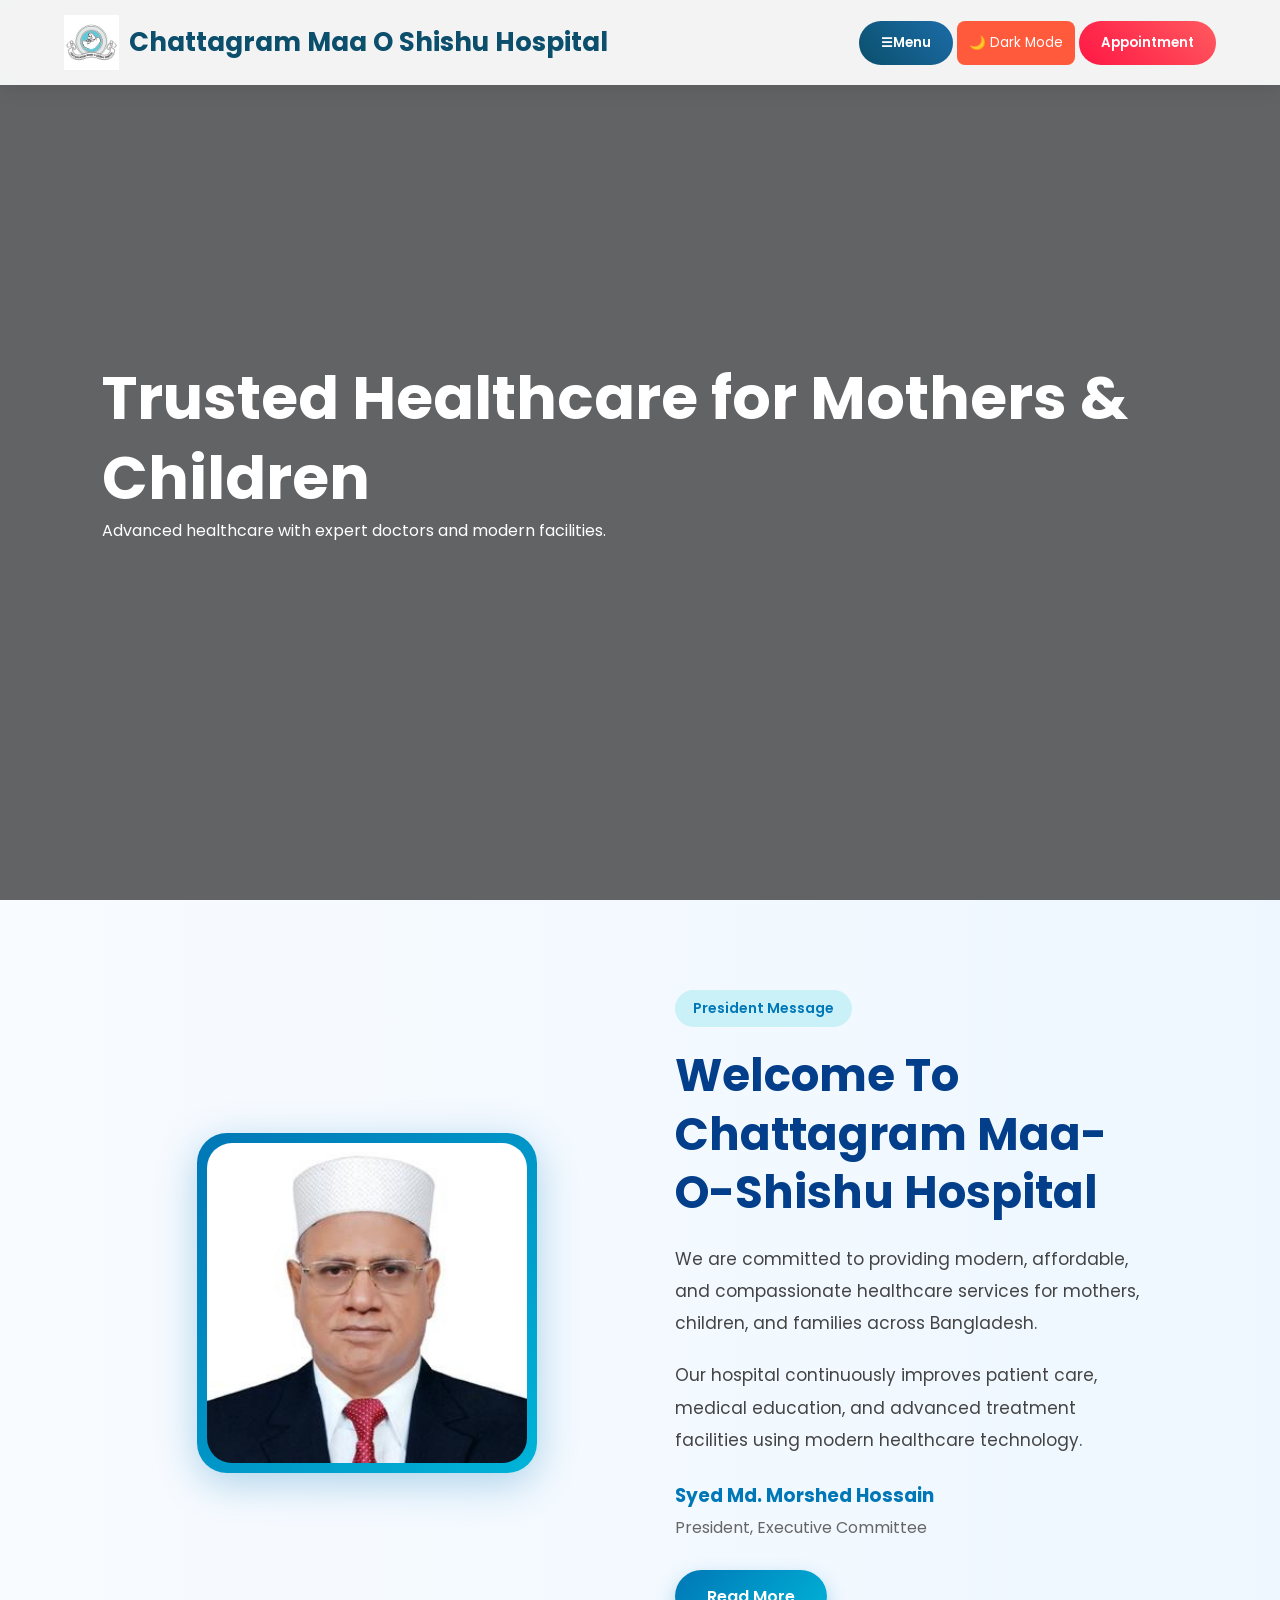
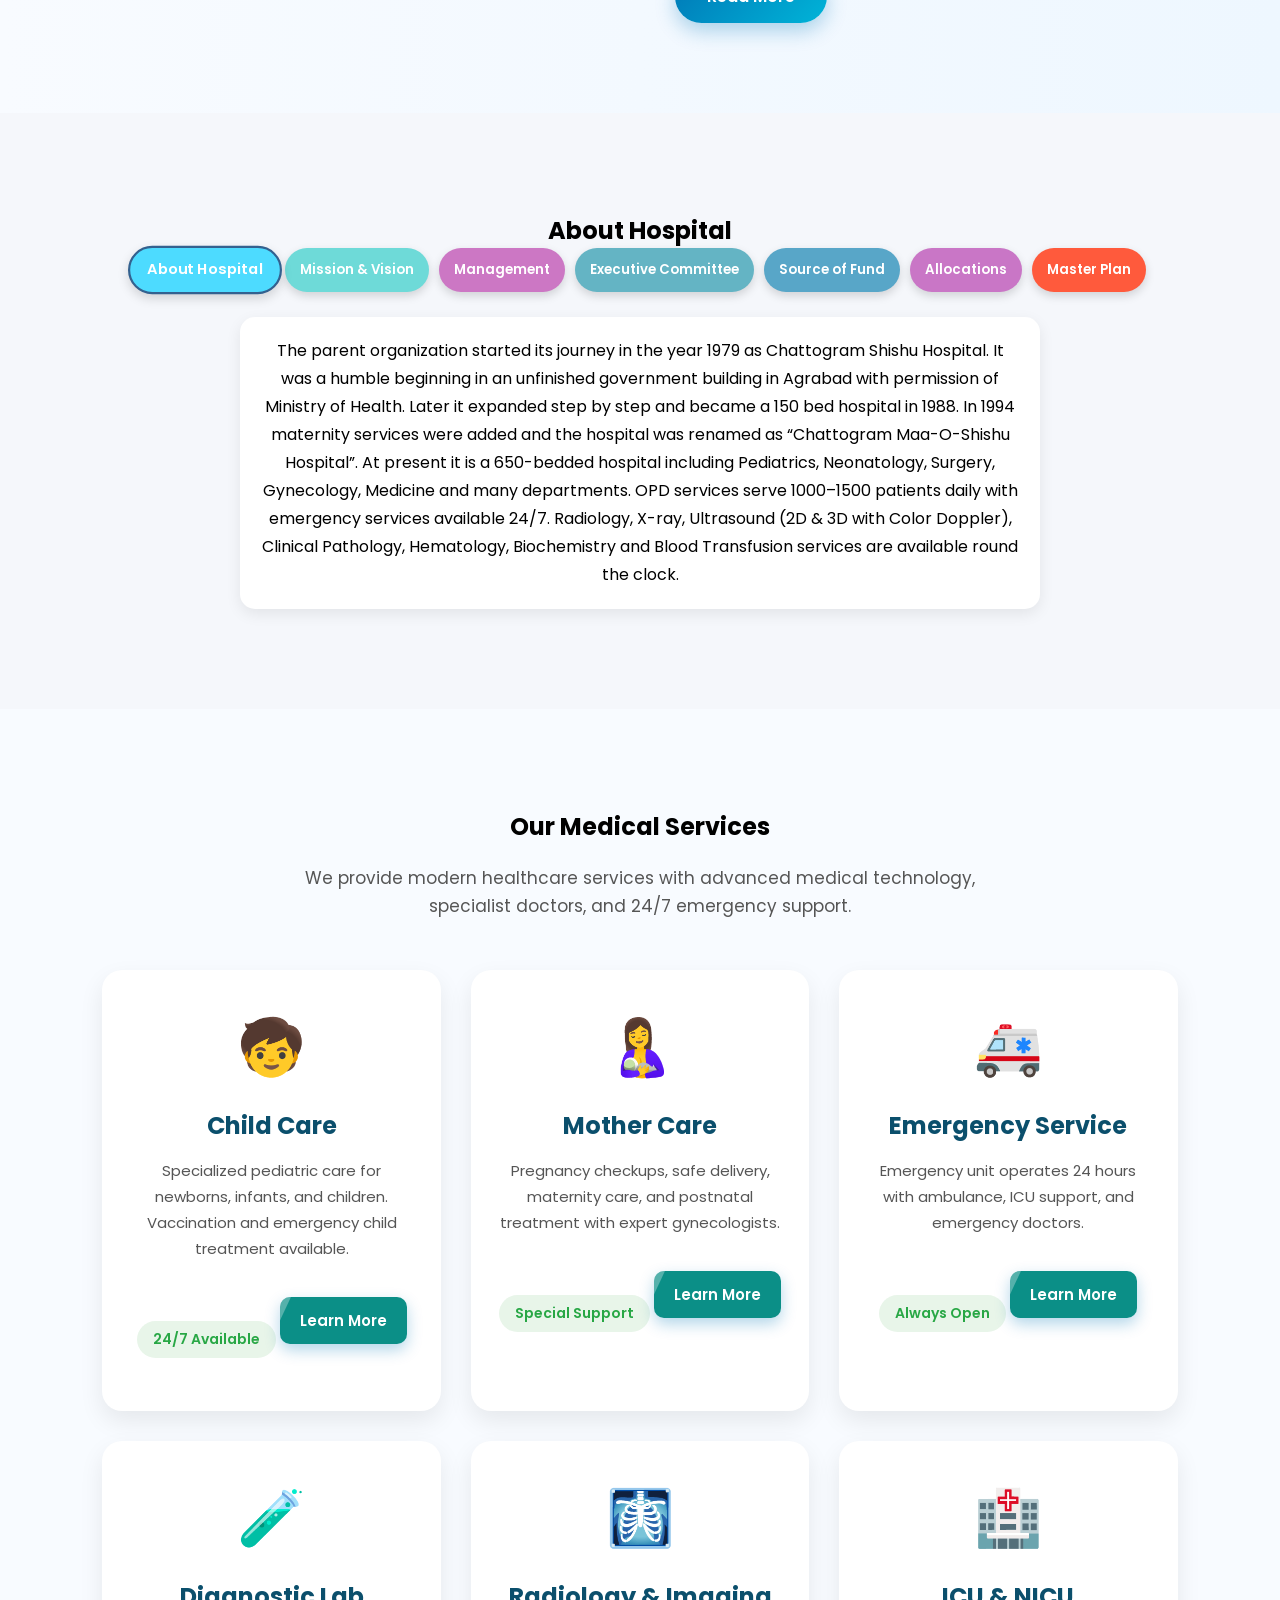
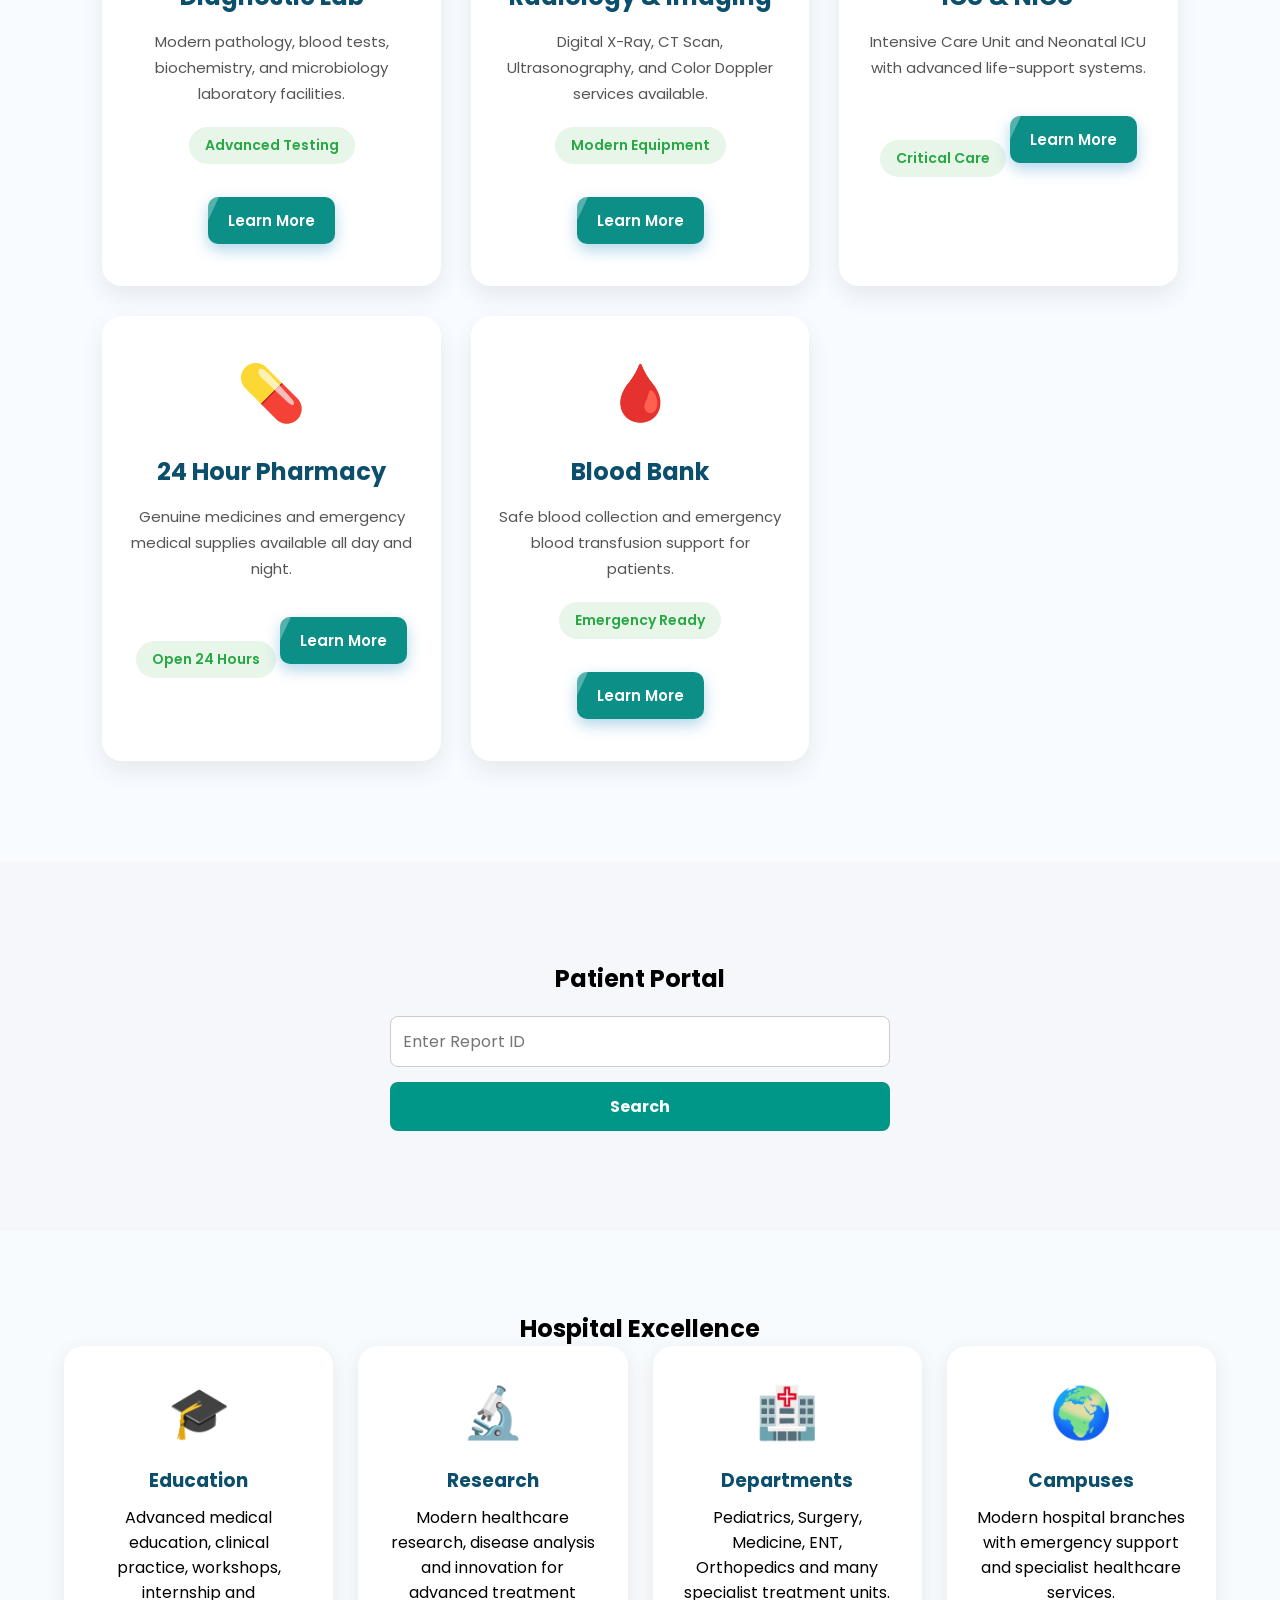
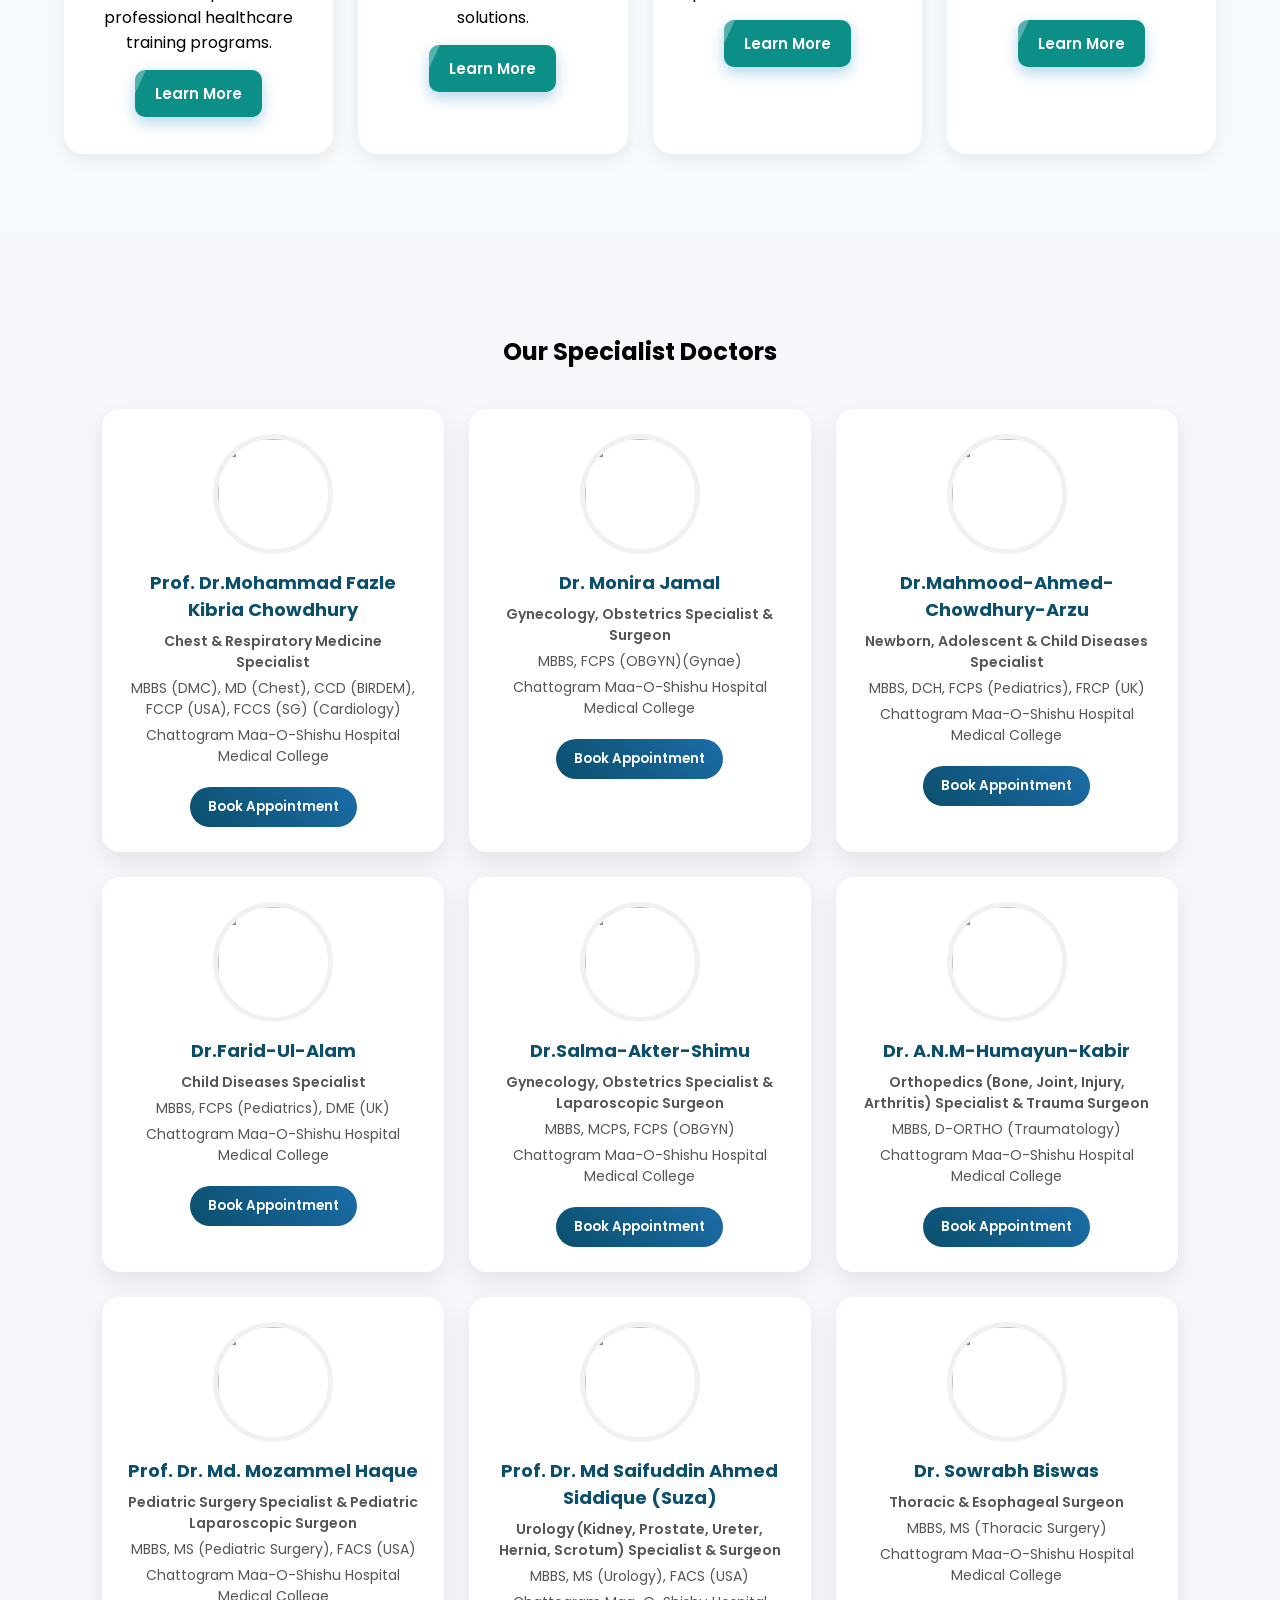
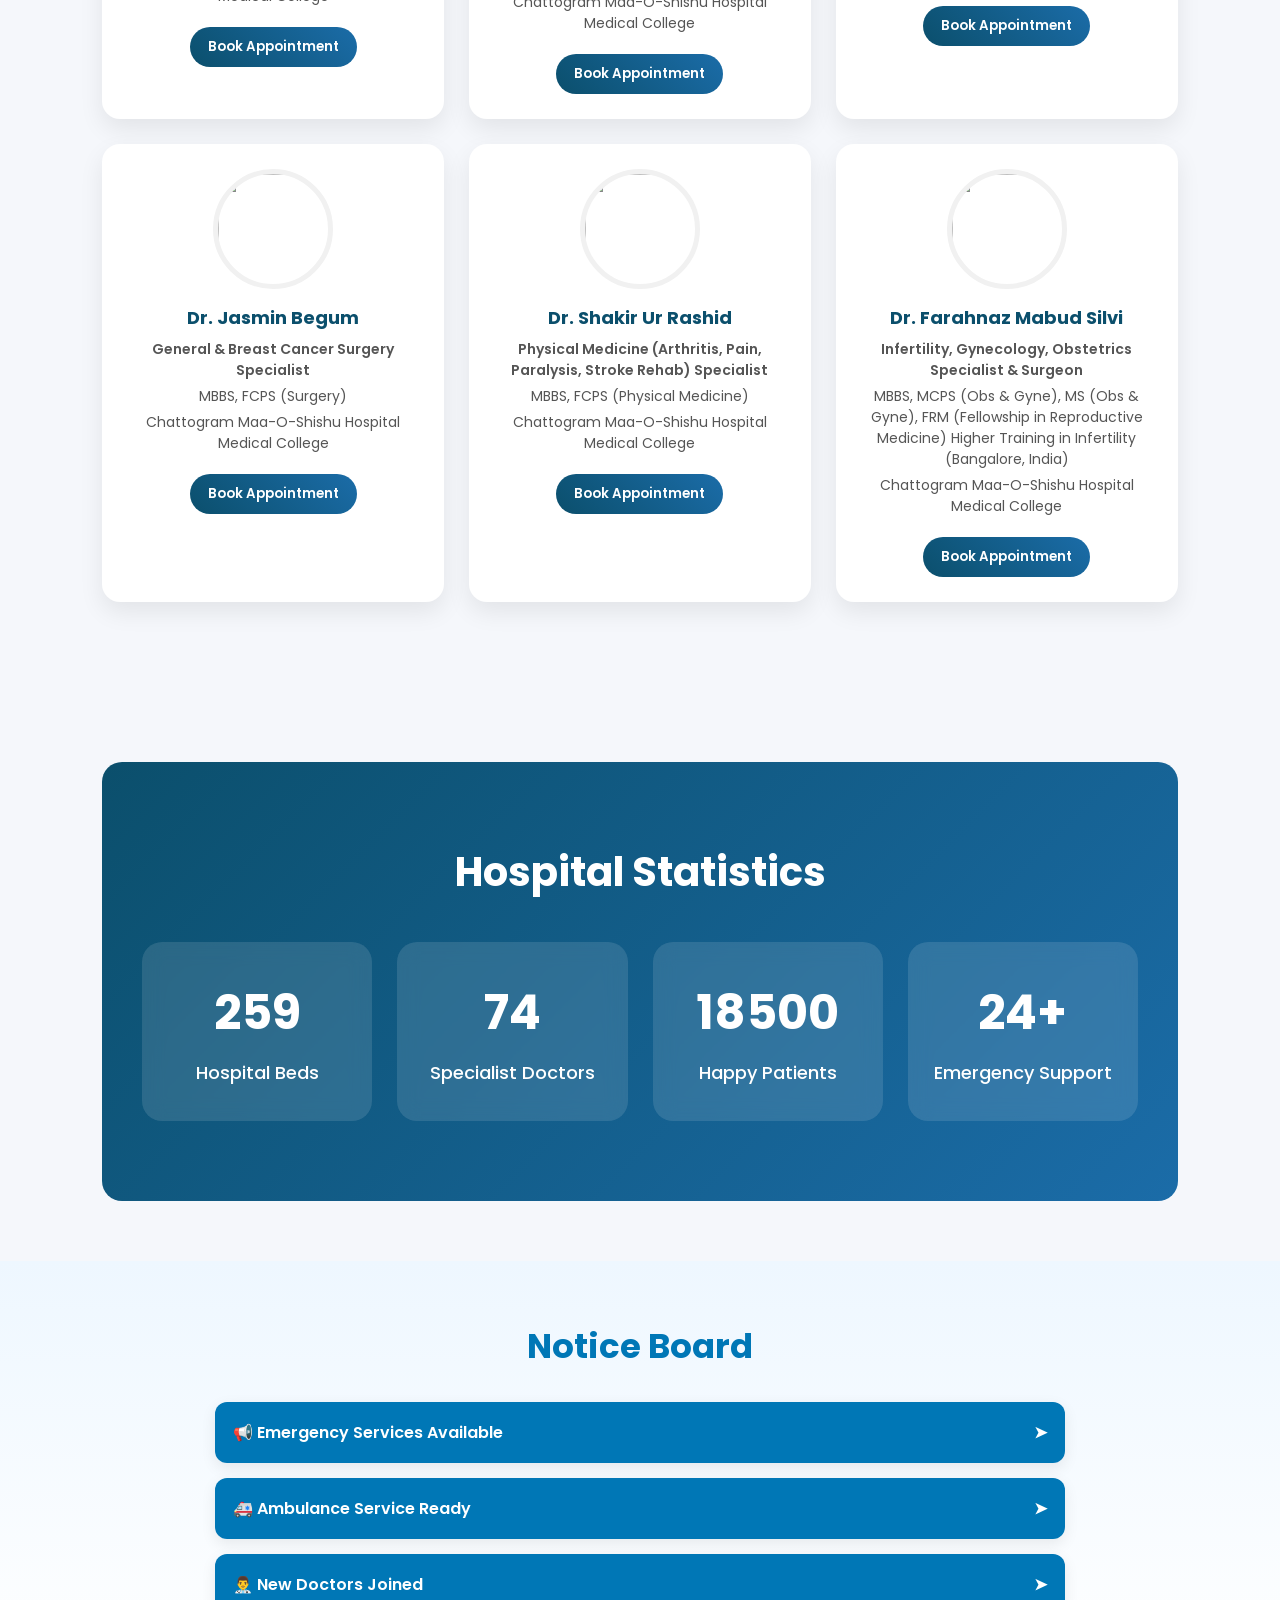
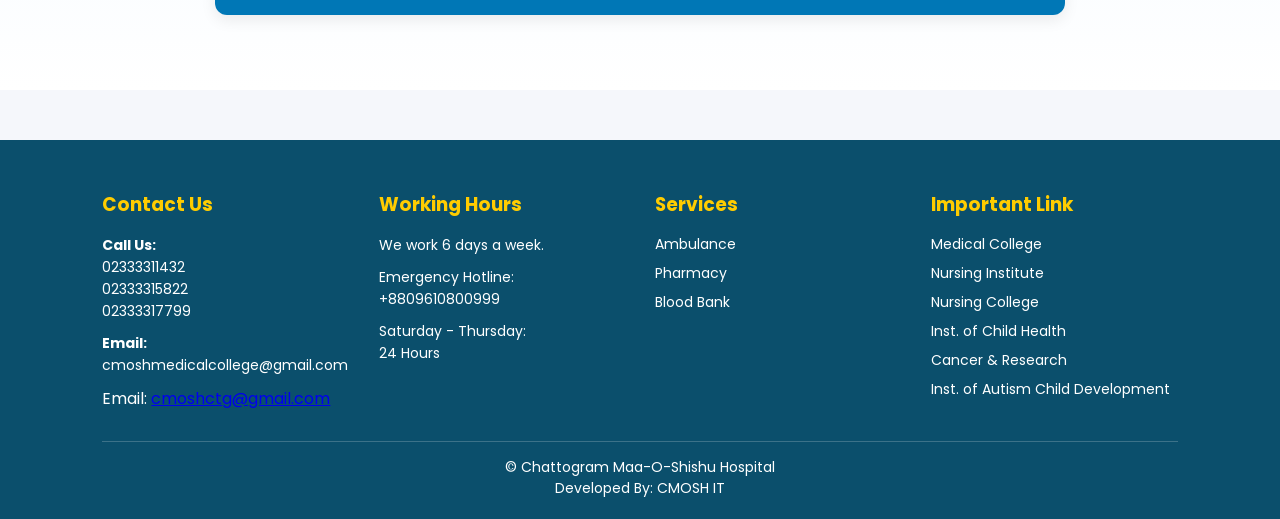
==== commit 16623442: "Update index.html" ====
--- a/index.html
+++ b/index.html
@@ -12,7 +12,7 @@
 <header>
 
 <div class="logo">
-<img src="logo.png">
+<img src="logo.png" alt="Hospital Logo" class="logo-img">
 <h2>Chattagram Maa O Shishu Hospital</h2>
 </div>
 
@@ -64,7 +64,7 @@
 
         <div class="image-border">
 
-        <img src="president.jpg" alt="President" width="300">
+       <img src="president.jpg" alt="President" class="president-img">
 
         </div>
 
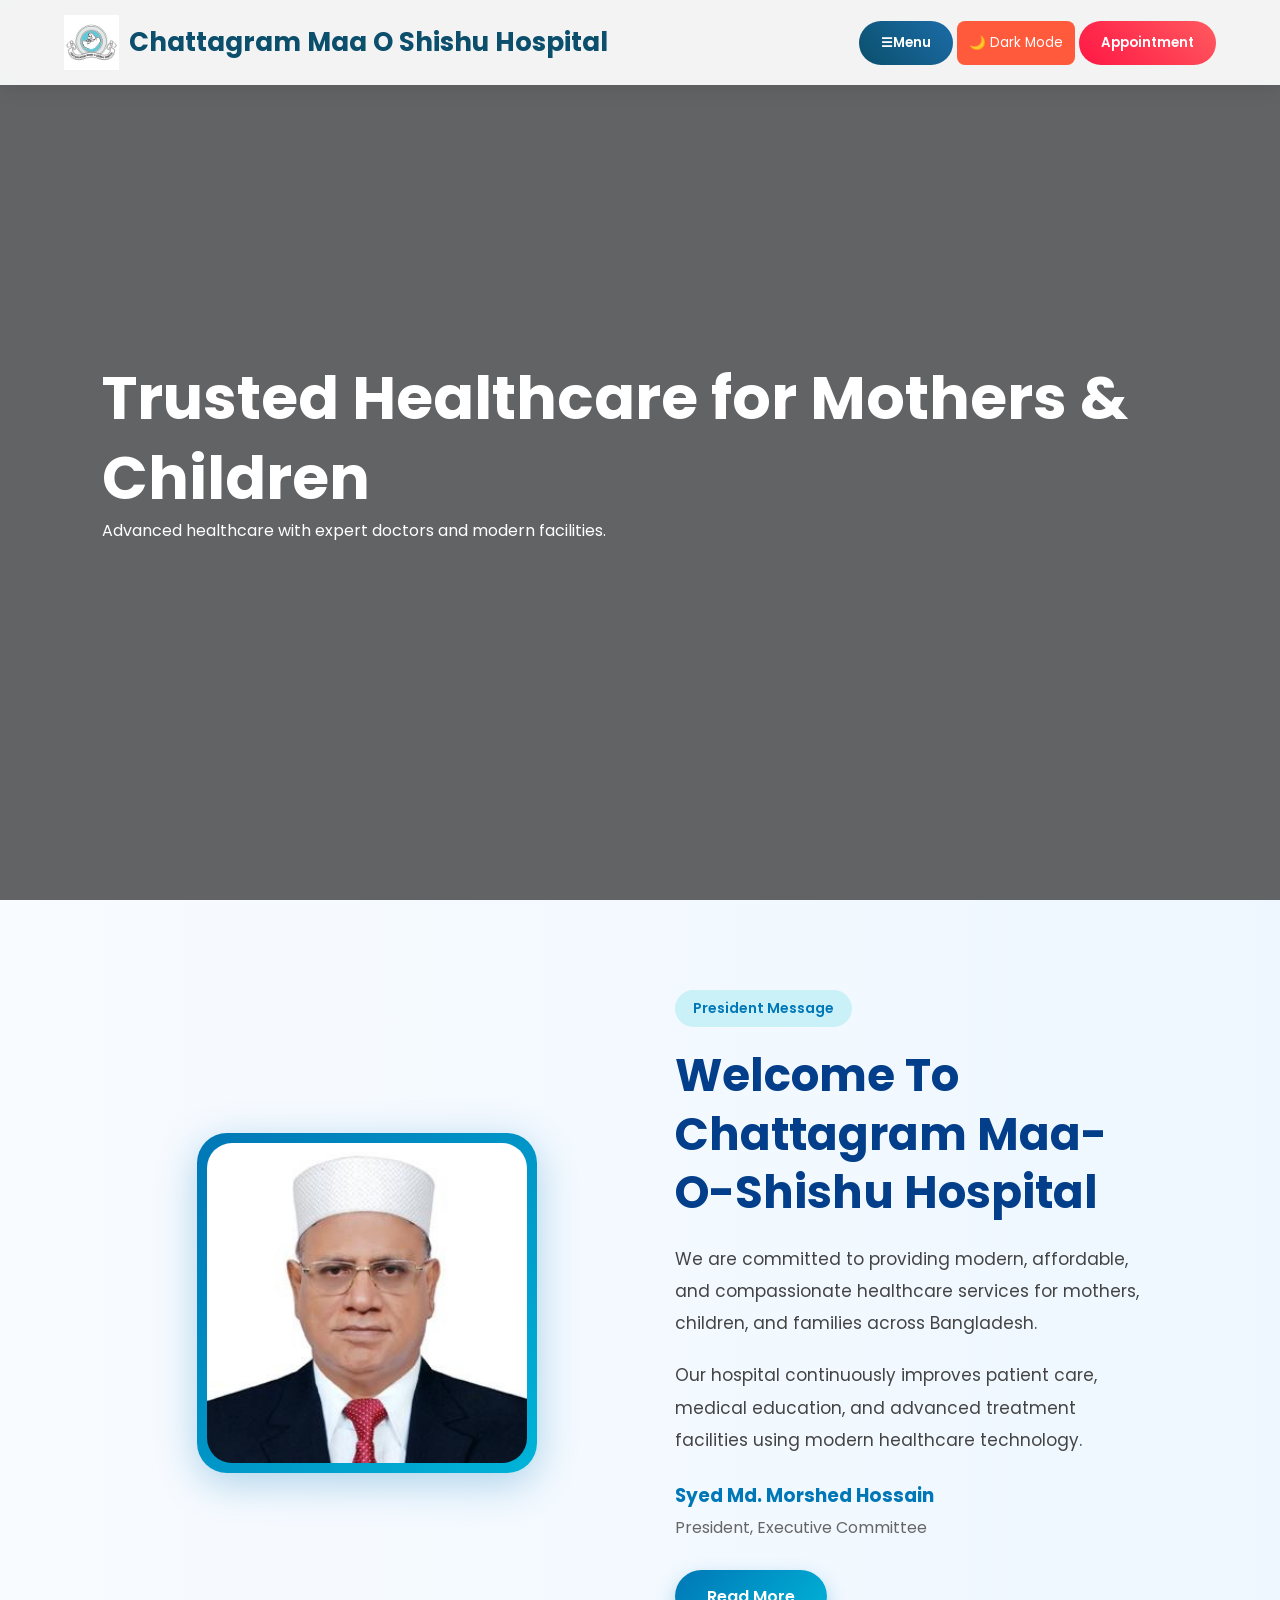
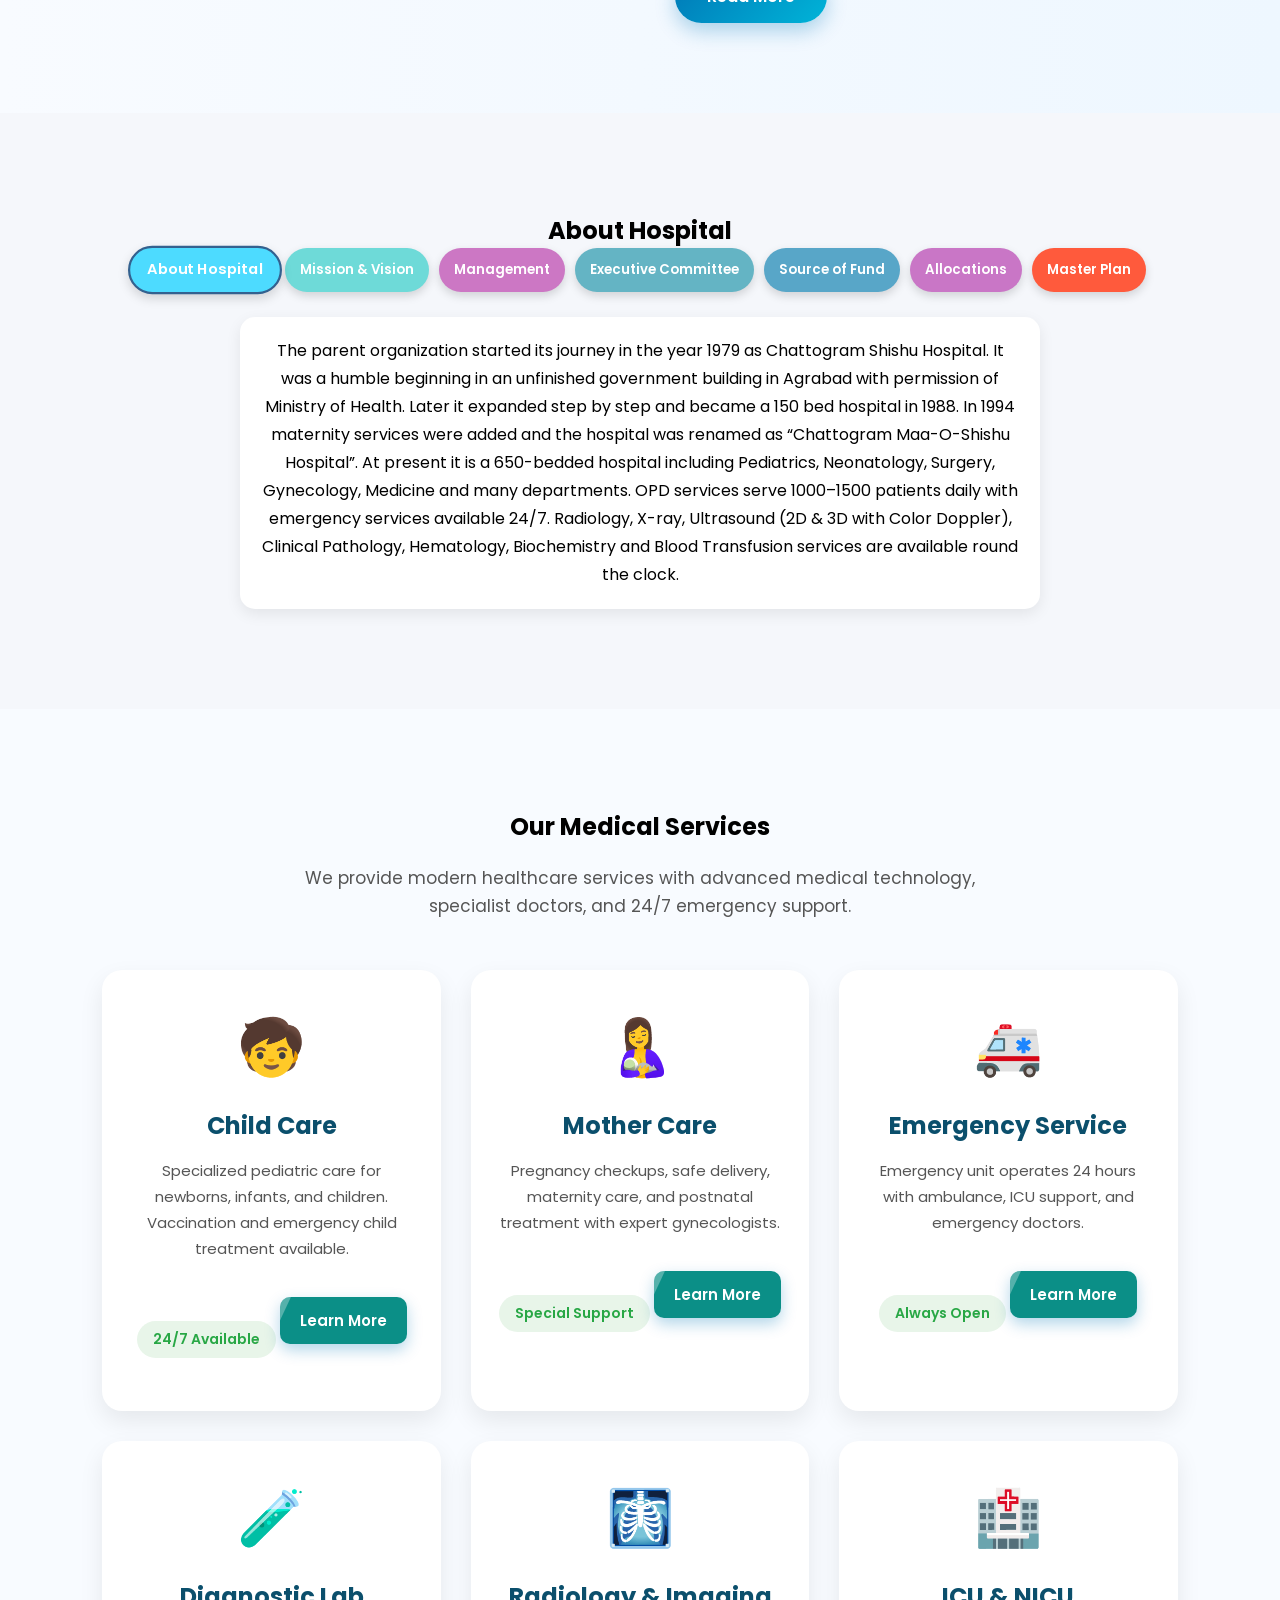
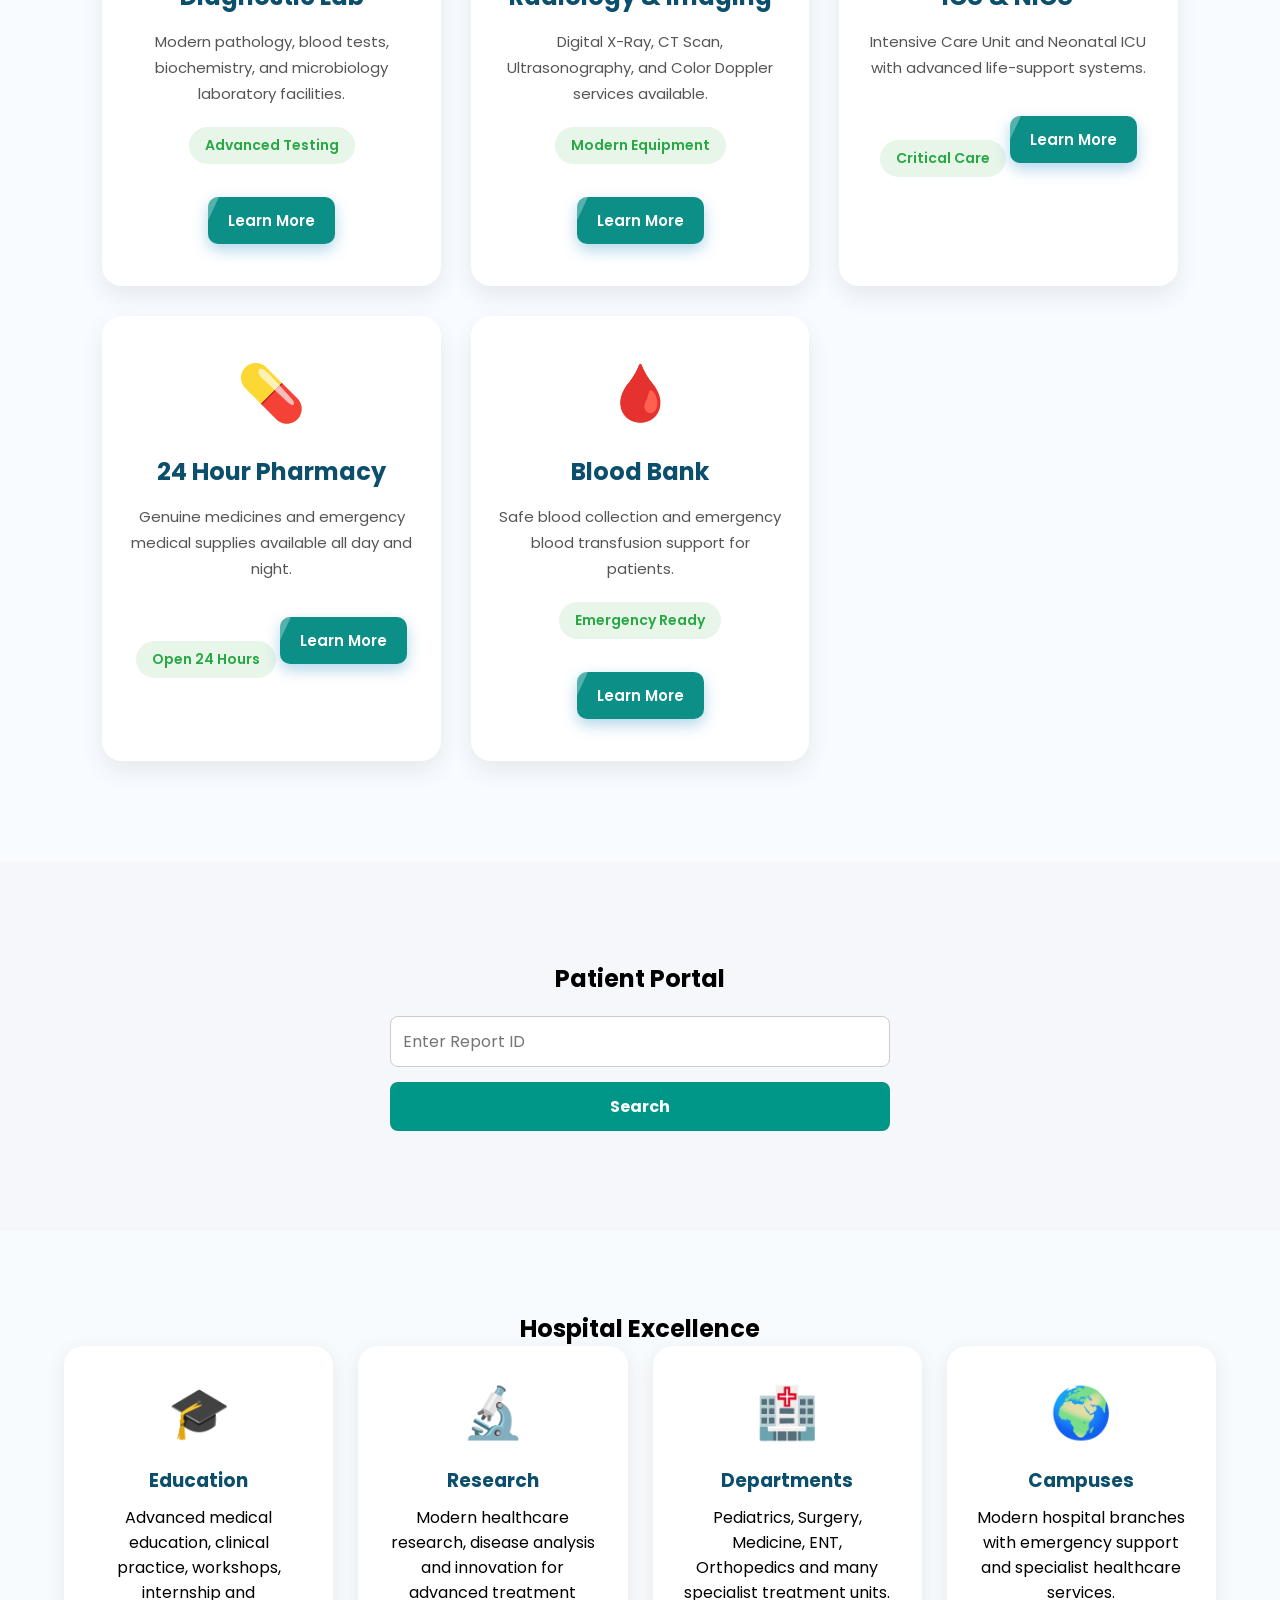
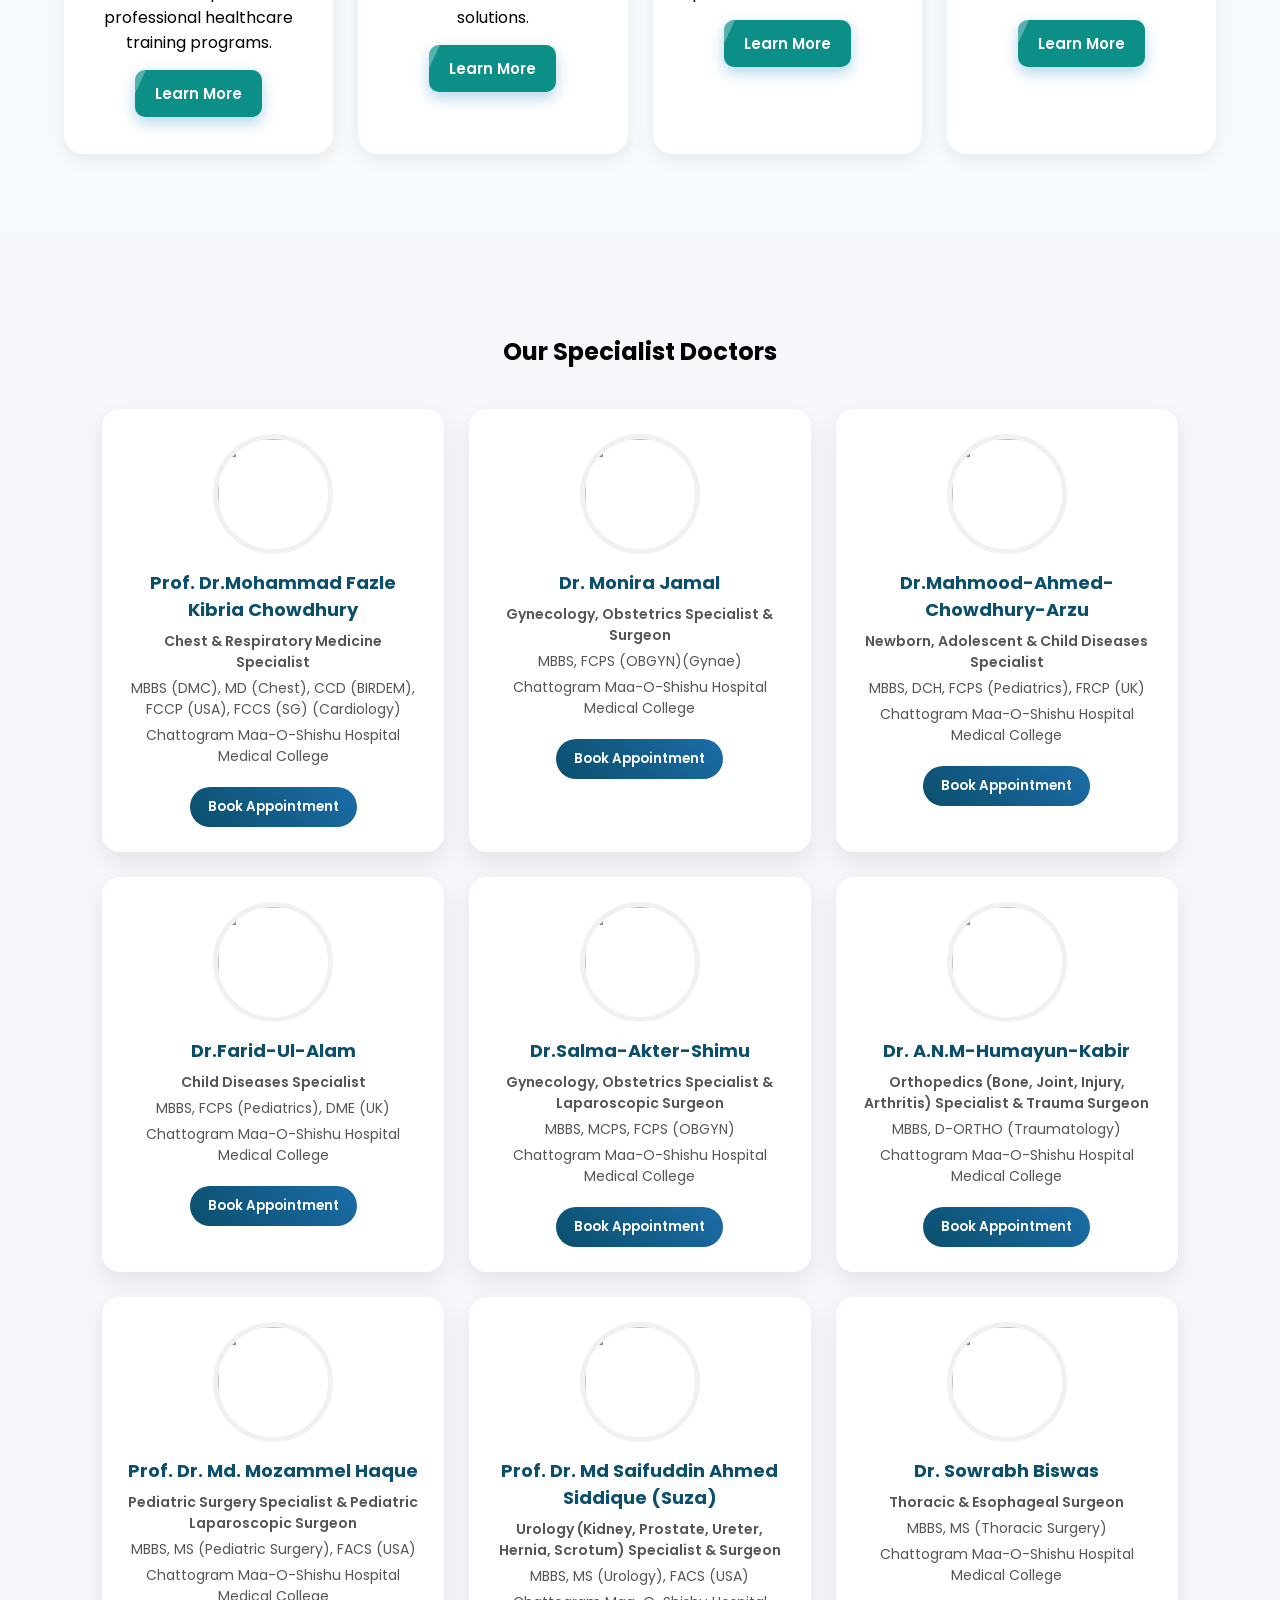
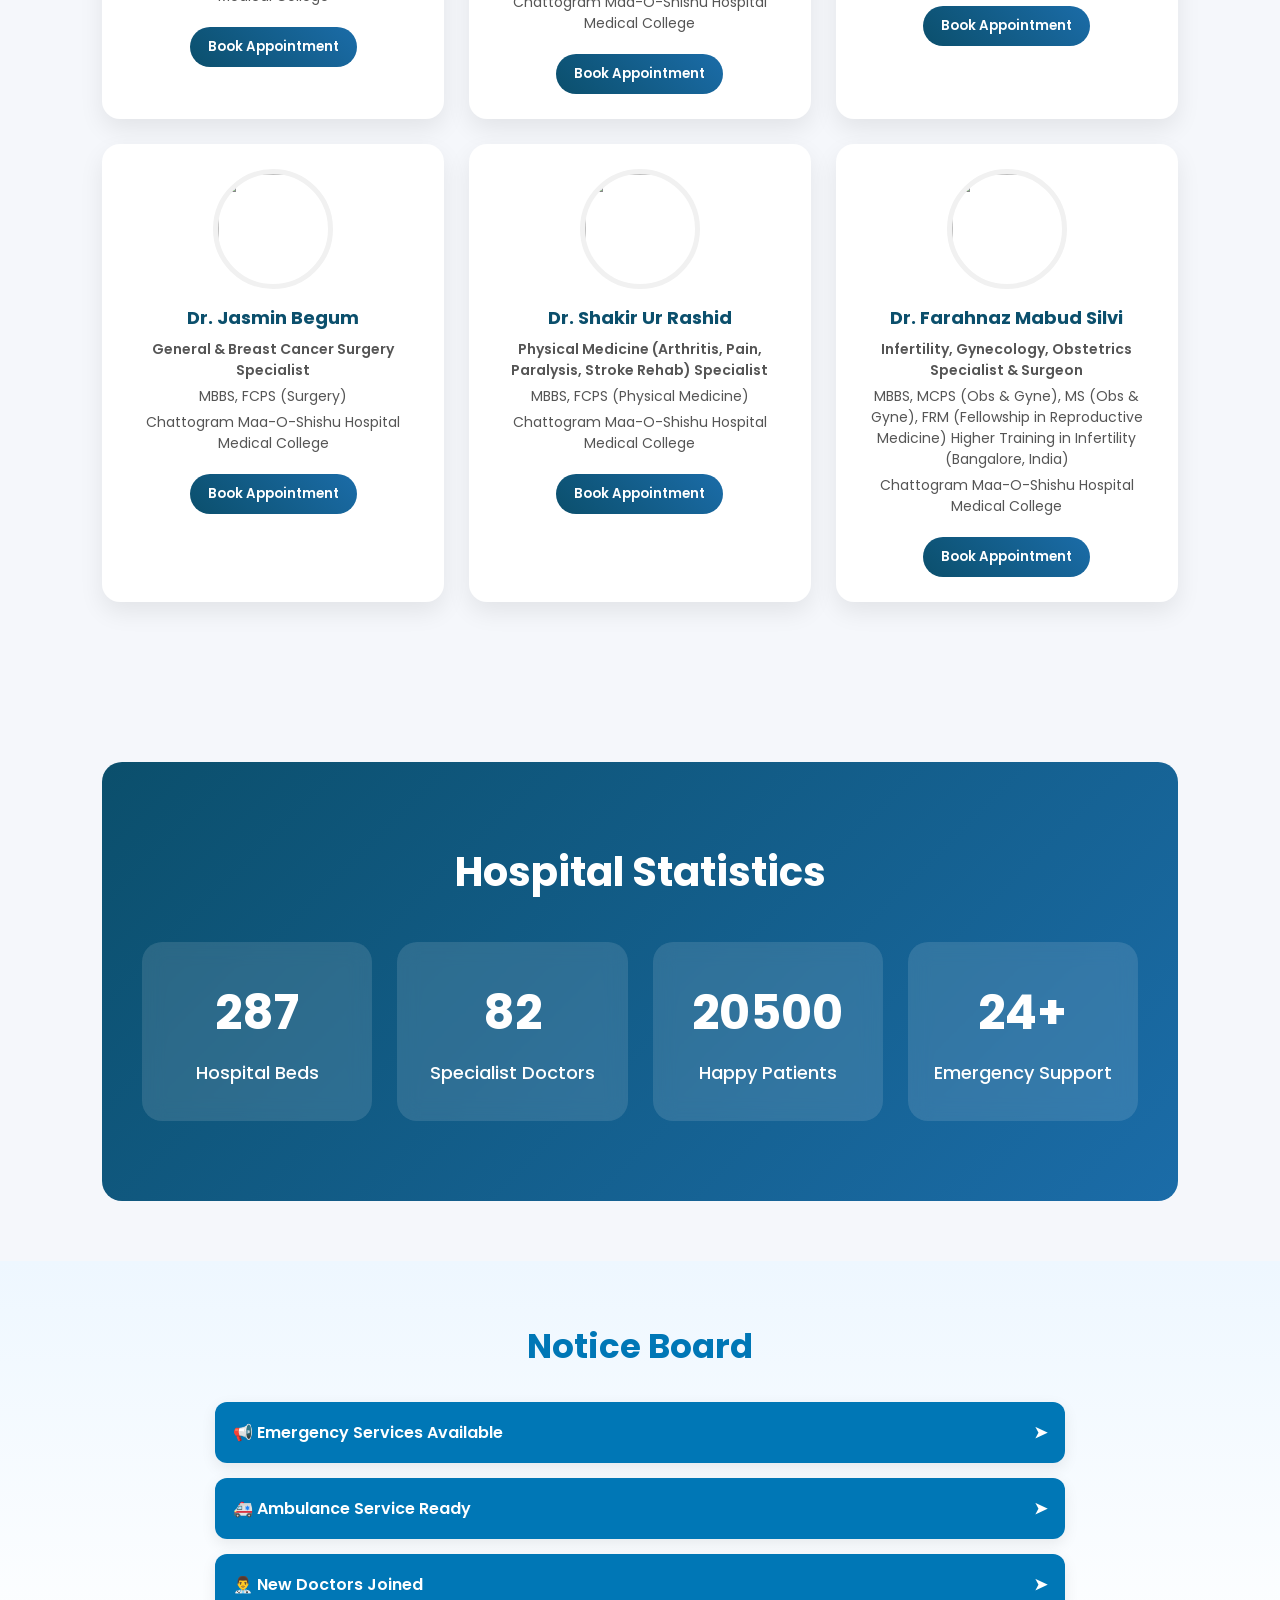
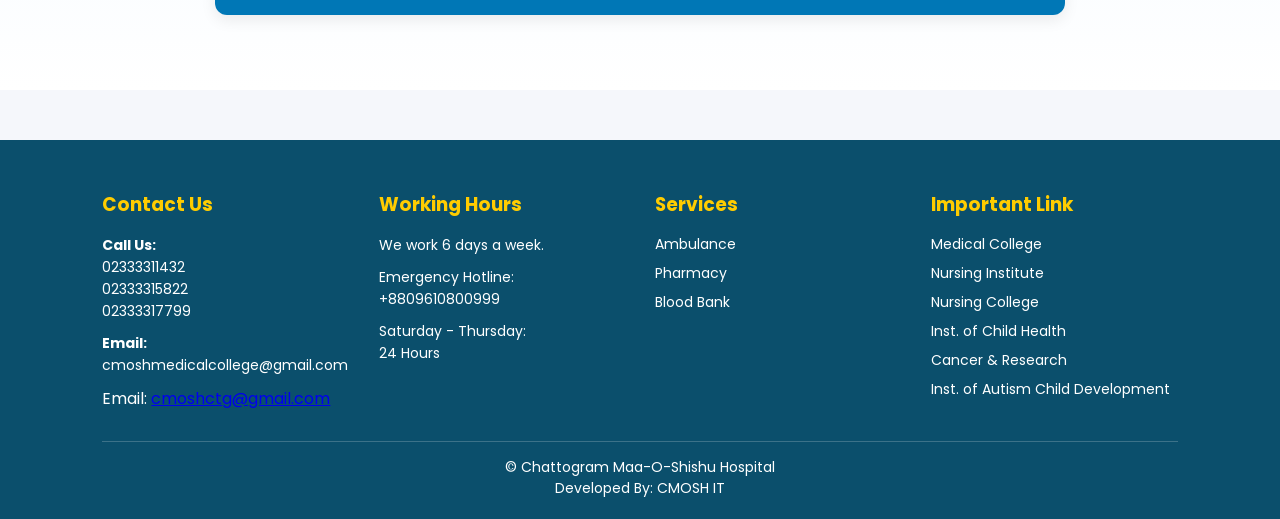
==== commit 5dc3681d: "Update index.html" ====
--- a/index.html
+++ b/index.html
@@ -12,7 +12,7 @@
 <header>
 
 <div class="logo">
-<img src="logo.png" alt="Hospital Logo" class="logo-img">
+<img src="logo.png" alt="Hospital Logo">
 <h2>Chattagram Maa O Shishu Hospital</h2>
 </div>
 
@@ -64,7 +64,7 @@
 
         <div class="image-border">
 
-       <img src="president.jpg" alt="President" class="president-img">
+     <img src="president.jpg" alt="President" width="300">
 
         </div>
 
--- a/style.css
+++ b/style.css
@@ -43,6 +43,7 @@
 width:55px;
 height:55px;
 object-fit:contain;
+display:block;
 }
 
 .logo h2{
@@ -859,11 +860,11 @@
 }
 
 .image-border img{
-    width:320px;
-    border-radius:25px;
-    display:block;
-}
-
+width:320px;
+border-radius:25px;
+display:block;
+object-fit:cover;
+}
 /* Content Side */
 
 .president-content{
@@ -1278,4 +1279,4 @@
 .learn-btn:hover{
 background:#066c66;
 transform:scale(1.05);
-}+}
